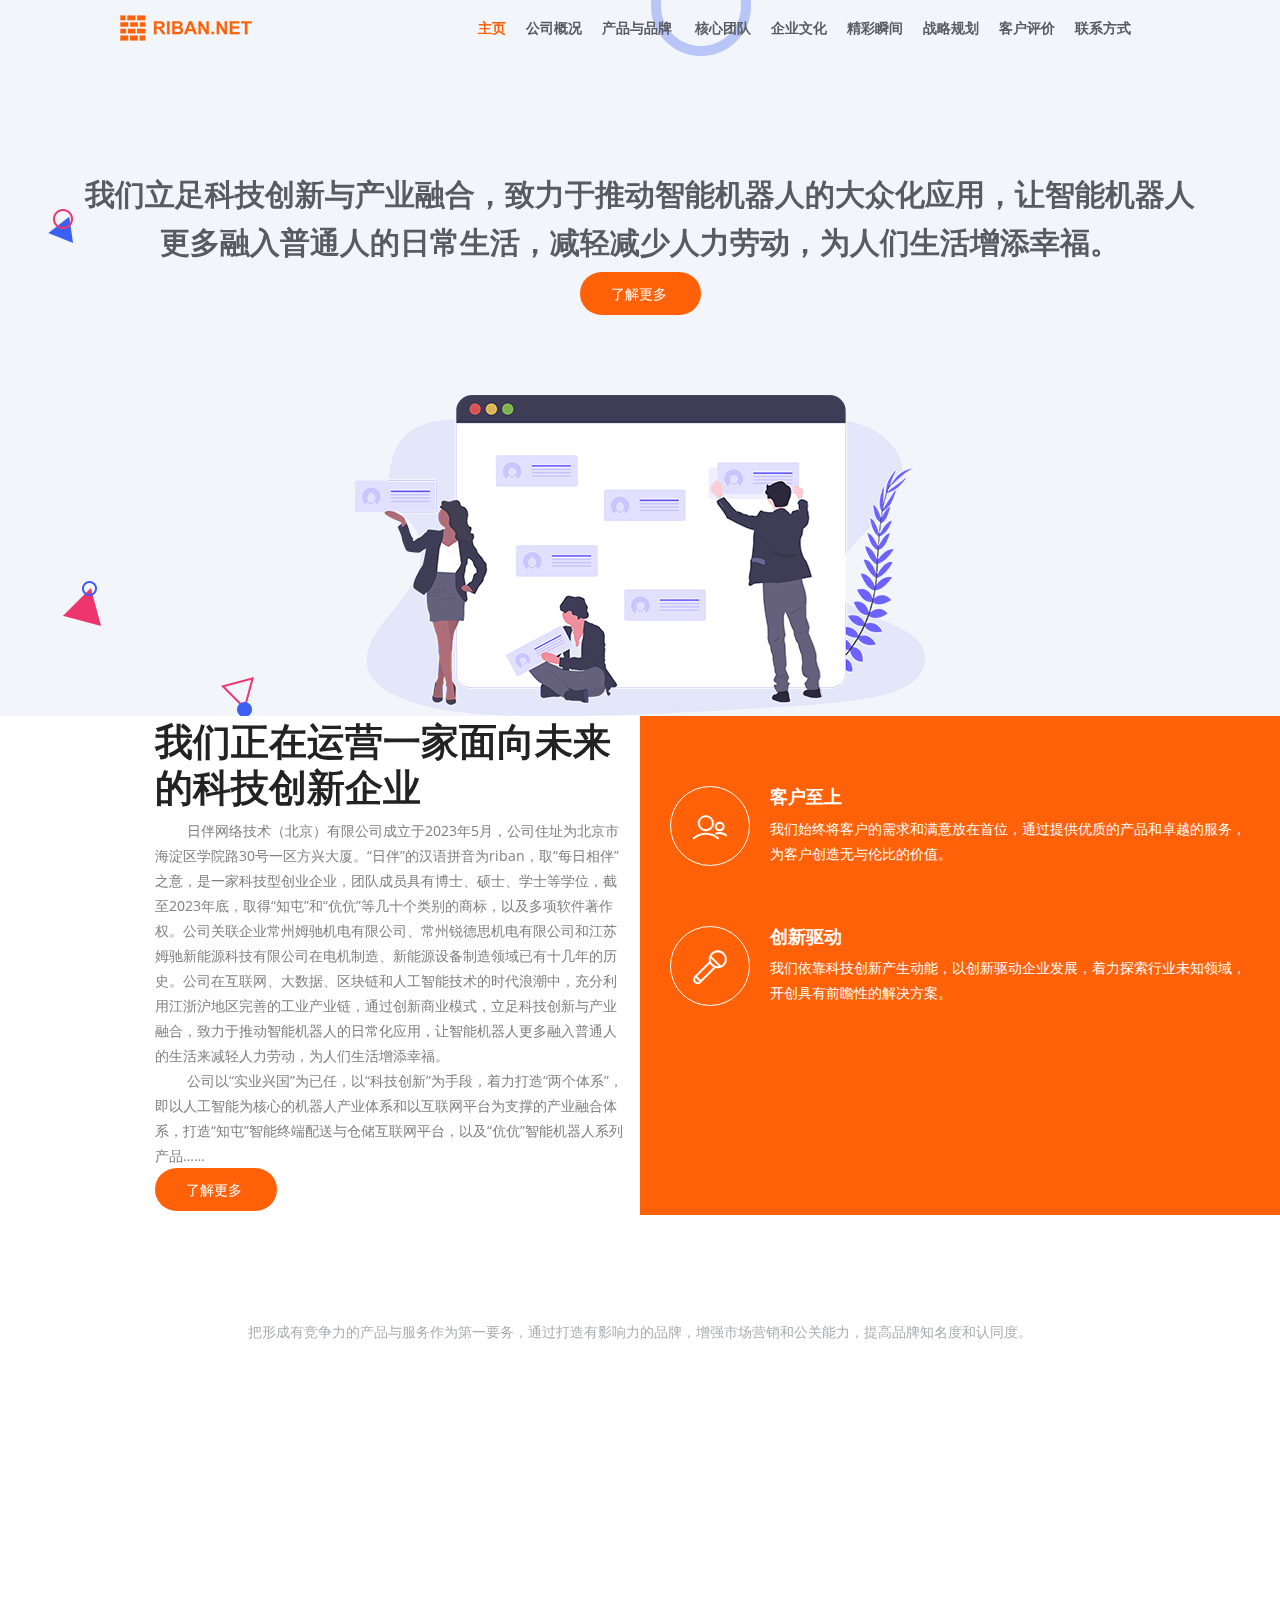
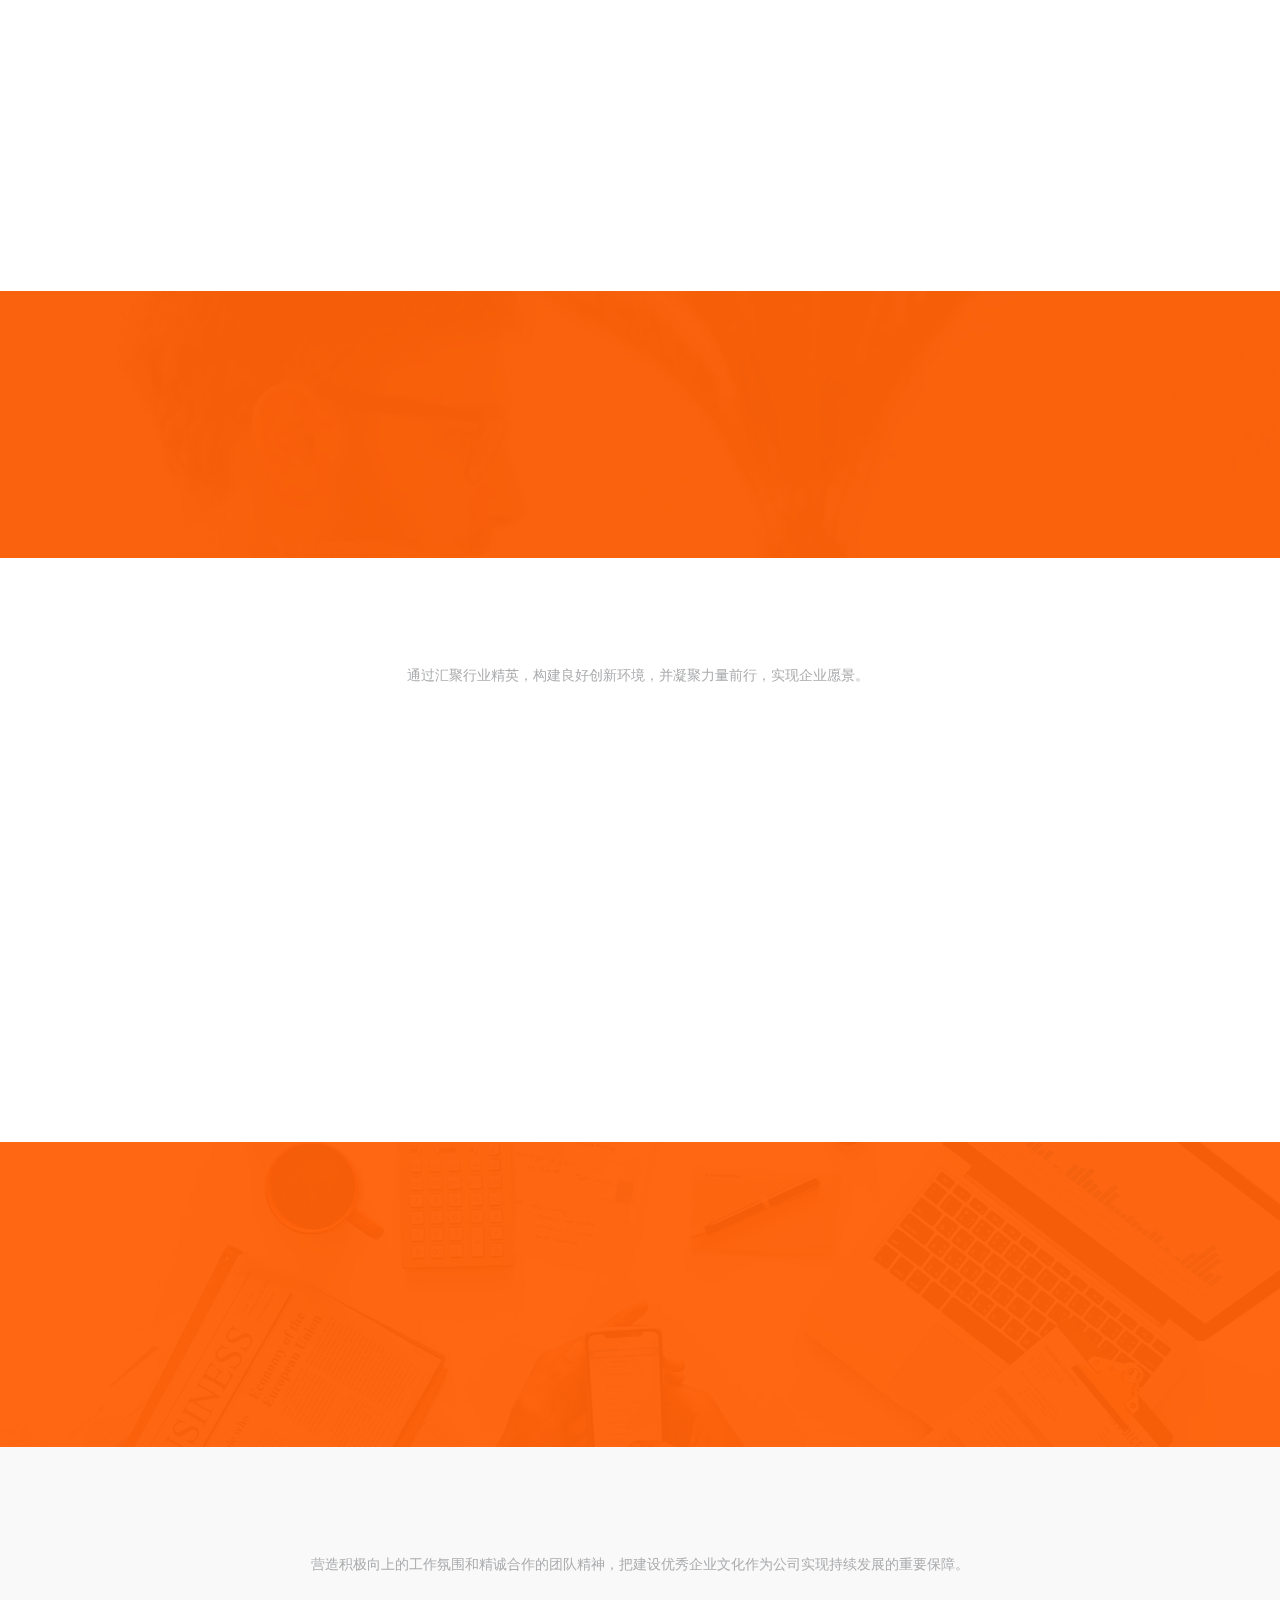
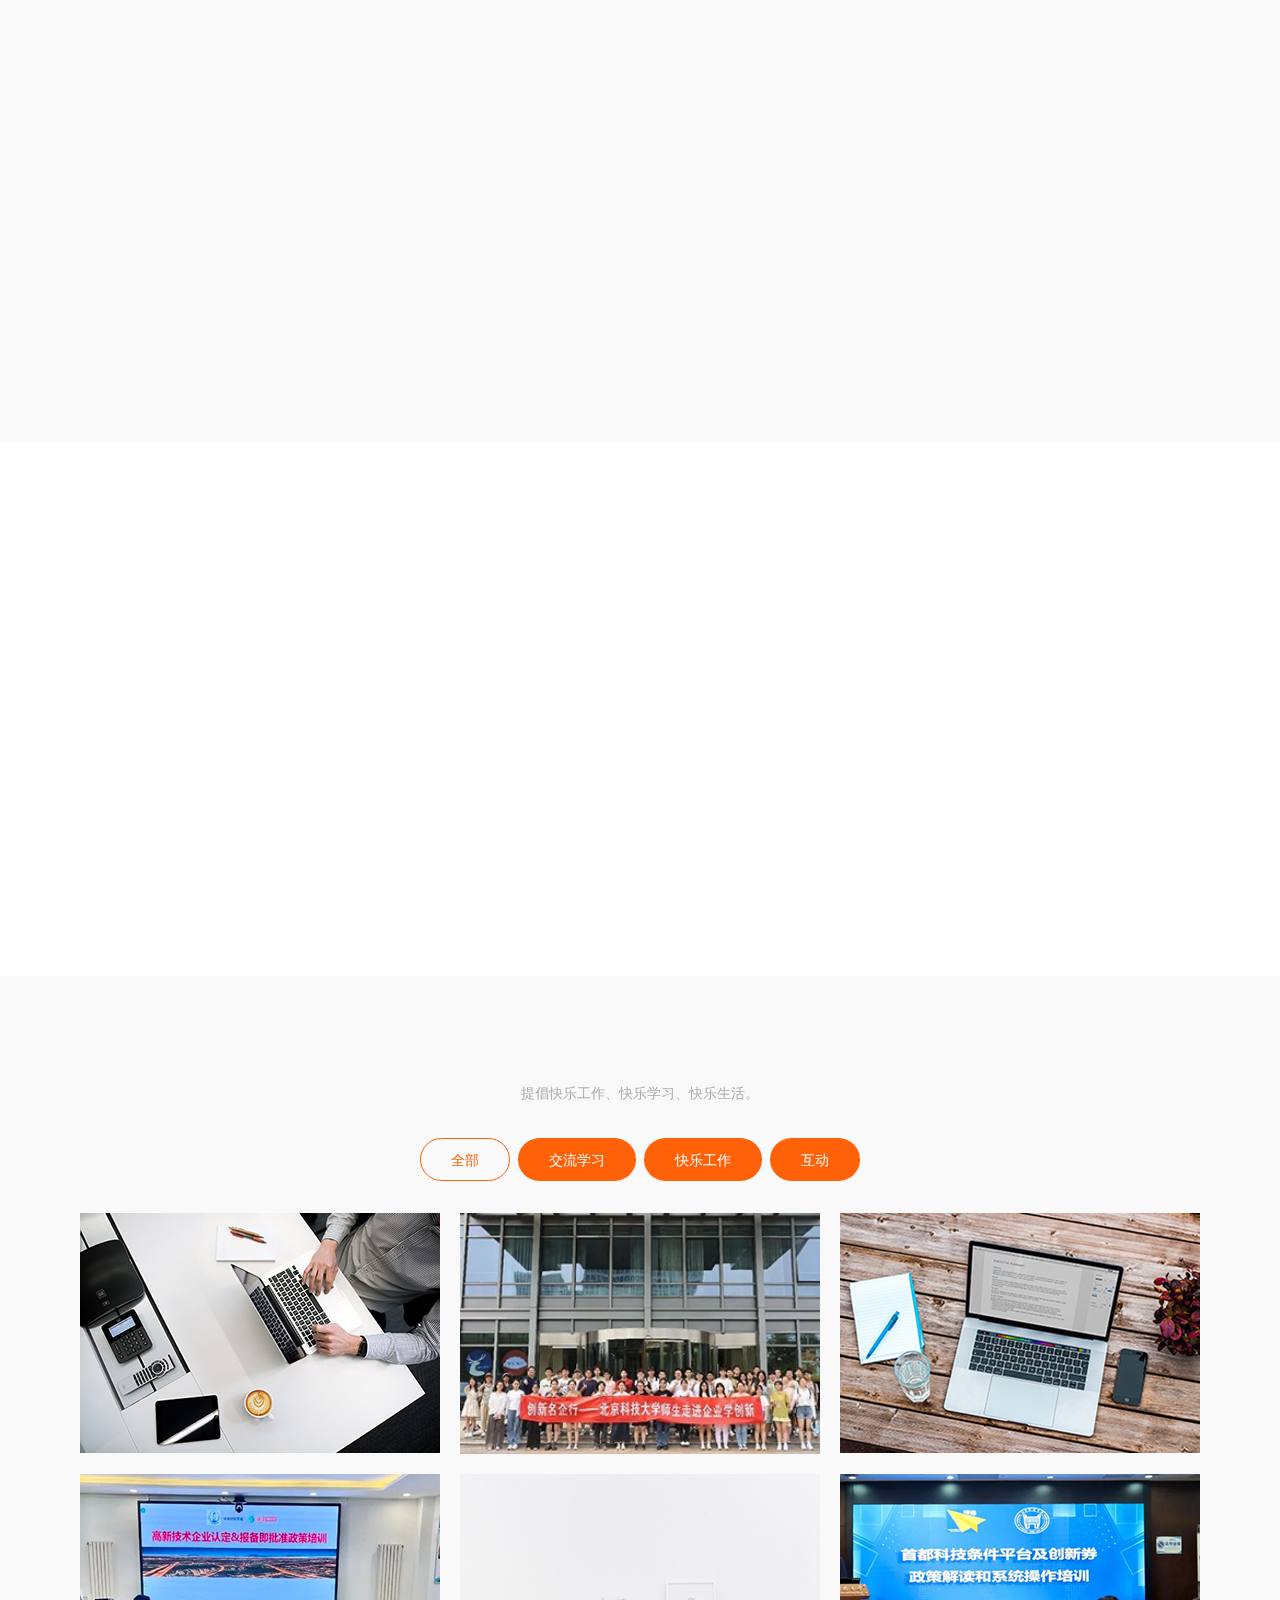
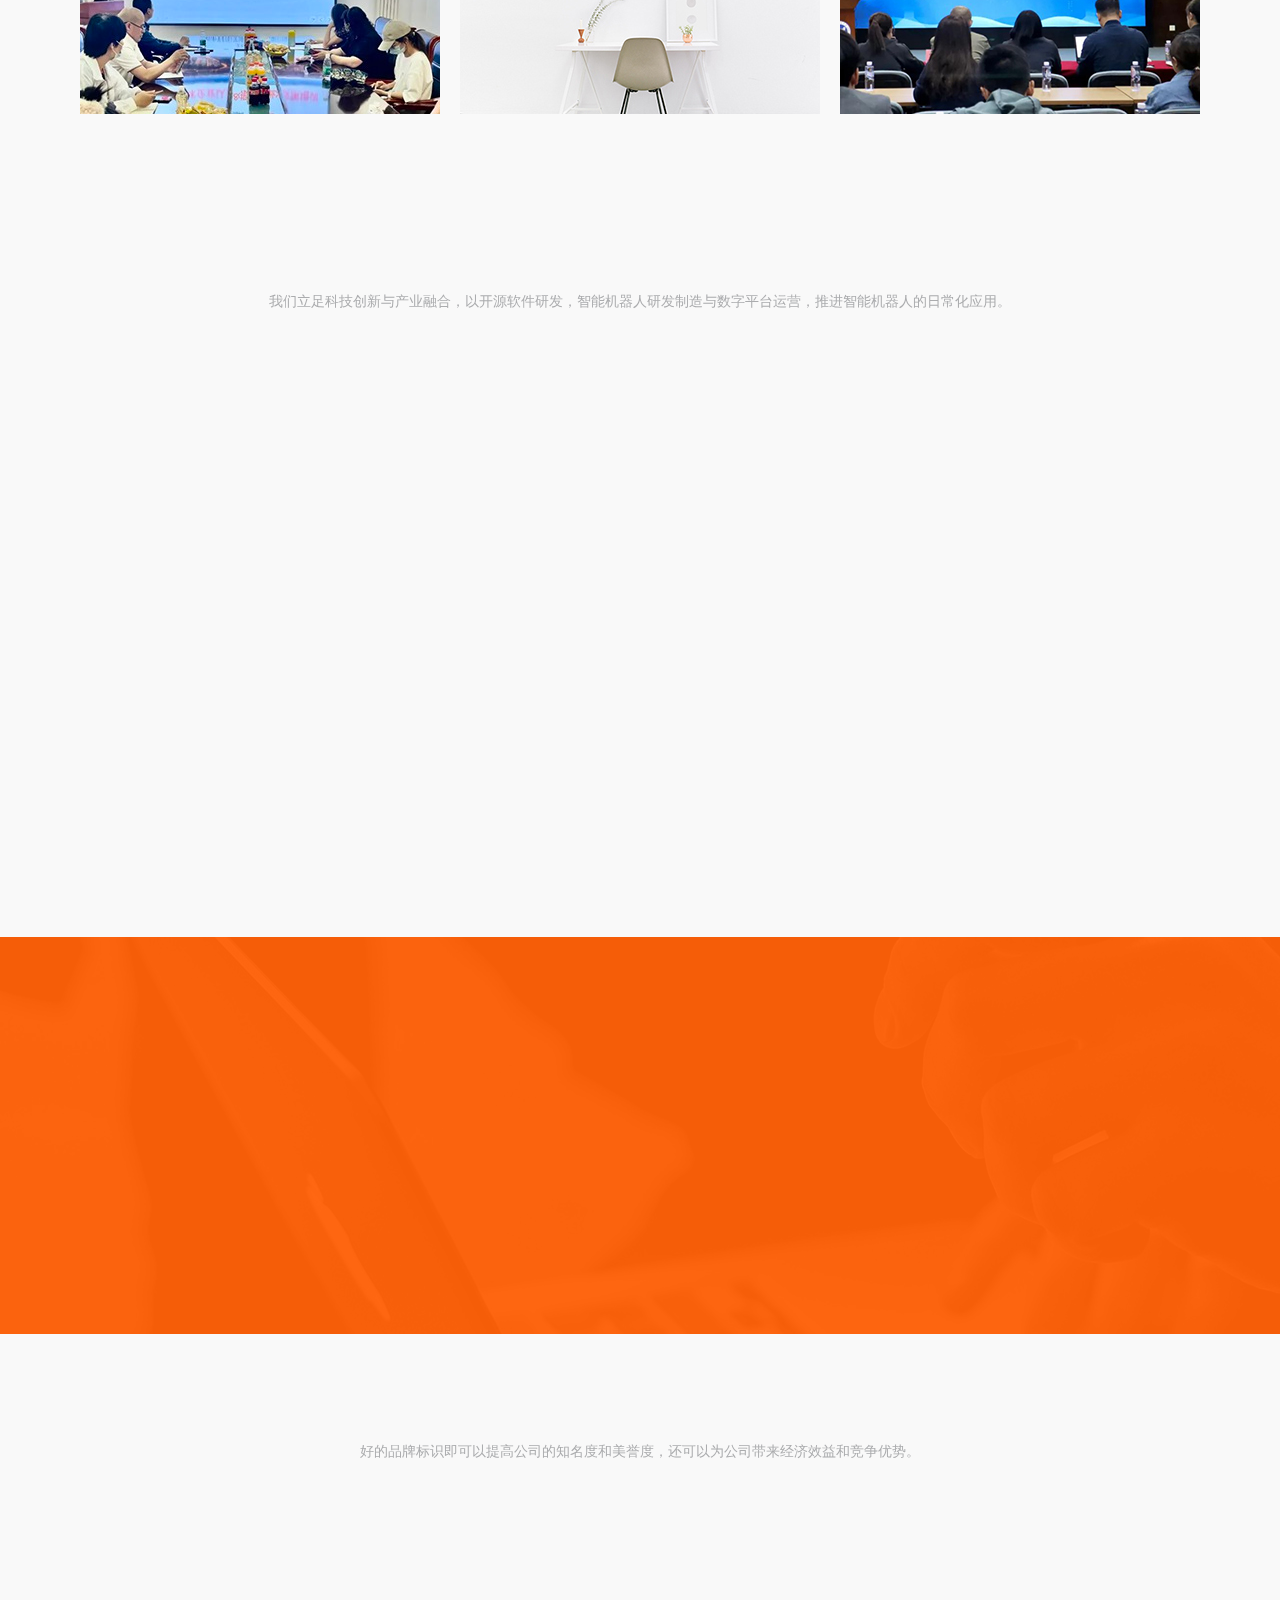
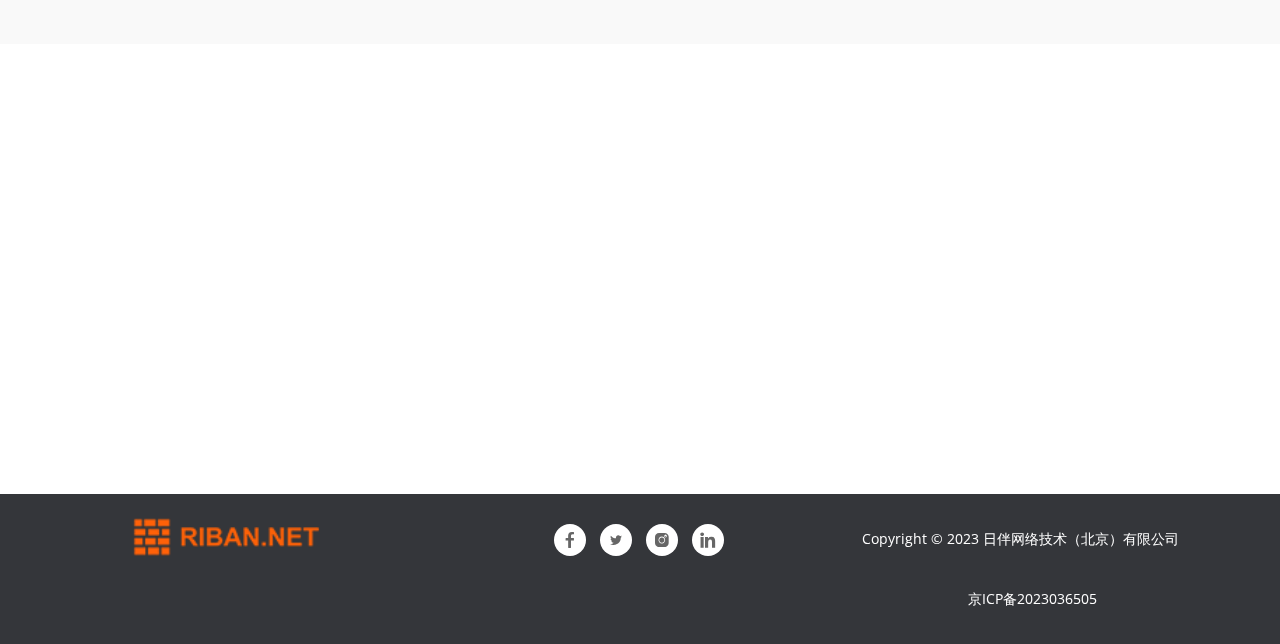
==== index.html @ 9842b161 "这是第一次提交" ====
<!DOCTYPE html>
<html lang="en">
  <head>
	<meta name="baidu-site-verification" content="codeva-5ddx8fl3V5" />
	<meta name="baidu-site-verification" content="codeva-OnmqkdeGgv" />

	  
    <!-- Required meta tags -->
    <meta charset="utf-8">
    <meta name="viewport" content="width=device-width, initial-scale=1, shrink-to-fit=no">

    <title>日伴网络技术（北京）有限公司</title>

    <!-- Bootstrap CSS -->
    <link rel="stylesheet" href="assets/css/bootstrap.min.css" >
    <!-- Icon -->
    <link rel="stylesheet" href="assets/fonts/line-icons.css">
    <!-- Slicknav -->
    <link rel="stylesheet" href="assets/css/slicknav.css">
    <!-- Owl carousel -->
    <link rel="stylesheet" href="assets/css/owl.carousel.min.css">
    <link rel="stylesheet" href="assets/css/owl.theme.css">
    
    <link rel="stylesheet" href="assets/css/magnific-popup.css">
    <link rel="stylesheet" href="assets/css/nivo-lightbox.css">
    <!-- Animate -->
    <link rel="stylesheet" href="assets/css/animate.css">
    <!-- Main Style -->
    <link rel="stylesheet" href="assets/css/main.css">
    <!-- Responsive Style -->
    <link rel="stylesheet" href="assets/css/responsive.css">

  </head>
  <body>

    <!-- Header Area wrapper Starts -->
    <header id="header-wrap">
      <!-- Navbar Start -->
      <nav class="navbar navbar-expand-md bg-inverse fixed-top scrolling-navbar">
        <div class="container">
          <!-- Brand and toggle get grouped for better mobile display -->
          <a href="index.html" class="navbar-brand"><img src="assets/img/logo.png" alt=""></a>       
          <button class="navbar-toggler" type="button" data-toggle="collapse" data-target="#navbarCollapse" aria-controls="navbarCollapse" aria-expanded="false" aria-label="Toggle navigation">
            <i class="lni-menu"></i>
          </button>
          <div class="collapse navbar-collapse" id="navbarCollapse">
            <ul class="navbar-nav mr-auto w-100 justify-content-end clearfix">
              <li class="nav-item active">
                <a class="nav-link" href="#hero-area">
                  主页
                </a>
              </li>
              <li class="nav-item">
                <a class="nav-link" href="#feature">
                  公司概况
                </a>
              </li>
				
				
              <li class="nav-item">
                <a class="nav-link" href="#blog">
                产品与品牌&nbsp; </a>
				</li>
				
				
              <li class="nav-item">
                <a class="nav-link" href="#team">
                  核心团队
                </a>
              </li>
              <li class="nav-item">
                <a class="nav-link" href="#pricing">
                  企业文化
                </a>
              </li>
              <li class="nav-item">
                <a class="nav-link" href="#portfolios">
                  精彩瞬间
                </a>
              </li>
              <li class="nav-item">
                <a class="nav-link" href="#services">
                  战略规划
                </a>
              </li>
              <li class="nav-item">
                <a class="nav-link" href="#testimonial">
                客户评价</a>
              </li>
              <li class="nav-item">
                <a class="nav-link" href="#contact">
                联系方式&nbsp; &nbsp; &nbsp; &nbsp; &nbsp; &nbsp; &nbsp; &nbsp; &nbsp;&nbsp; </a>
              </li>
            </ul>
          </div>
        </div>
      </nav>
      <!-- Navbar End -->

      <!-- Hero Area Start -->
      <div id="hero-area" class="hero-area-bg">
        <div class="container">
          <div class="row">
            <div class="col-md-12 col-sm-12">
              <div class="contents text-center">
                <h2 class="head-title wow fadeInUp">我们立足科技创新与产业融合，致力于推动智能机器人的大众化应用，让智能机器人更多融入普通人的日常生活，减轻减少人力劳动，为人们生活增添幸福。
            <div class="header-button wow fadeInUp" data-wow-delay="0.3s">
              <a href="#services" class="btn btn-common">了解更多&nbsp;</a>
              </div>
              </div>
              <div class="img-thumb text-center wow fadeInUp" data-wow-delay="0.6s">
                <img class="img-fluid" src="assets/img/hero-1.png" alt="">
              </div>
            </div>
          </div>
        </div>
      </div>
      <!-- Hero Area End -->
		
	
    </header>
    <!-- Header Area wrapper End -->

    <!-- Feature Section Start -->
    <div id="feature">
      <div class="container-fluid">
        <div class="row">
          <div class="col-lg-6 col-md-12 col-sm-12">
            <div class="text-wrapper">
              <div>
                <h2 class="title-hl wow fadeInLeft" data-wow-delay="0.3s">我们正在运营一家面向未来的科技创新企业</h2>
                <a style="color:gray" href="riban_net.html">&nbsp;&nbsp;&nbsp;&nbsp;&nbsp;&nbsp;&nbsp;&nbsp;日伴网络技术（北京）有限公司成立于2023年5月，公司住址为北京市海淀区学院路30号一区方兴大厦。“日伴”的汉语拼音为riban，取“每日相伴”之意，是一家科技型创业企业，团队成员具有博士、硕士、学士等学位，截至2023年底，取得“知屯”和“伉伉”等几十个类别的商标，以及多项软件著作权。公司关联企业常州姆驰机电有限公司、常州锐德思机电有限公司和江苏姆驰新能源科技有限公司在电机制造、新能源设备制造领域已有十几年的历史。公司在互联网、大数据、区块链和人工智能技术的时代浪潮中，充分利用江浙沪地区完善的工业产业链，通过创新商业模式，立足科技创新与产业融合，致力于推动智能机器人的日常化应用，让智能机器人更多融入普通人的生活来减轻人力劳动，为人们生活增添幸福。</br>&nbsp;&nbsp;&nbsp;&nbsp;&nbsp;&nbsp;&nbsp;&nbsp;公司以“实业兴国”为已任，以“科技创新”为手段，着力打造“两个体系”，即以人工智能为核心的机器人产业体系和以互联网平台为支撑的产业融合体系，打造“知屯”智能终端配送与仓储互联网平台，以及“伉伉”智能机器人系列产品……</a><br>
              <a href="./riban_net.html" class="btn btn-common">了解更多&nbsp;</a>
              </div>
            </div>
          </div>
          <div class="col-lg-6 col-md-12 col-sm-12 padding-none feature-bg">
            <div class="feature-thumb">
              <div class="feature-item wow fadeInDown" data-wow-duration="1000ms" data-wow-delay="300ms">
                <div class="icon">
                   <i class="lni-users"></i>
                </div>
                <div class="feature-content">
                  <h3>客户至上</h3>
                  <p>我们始终将客户的需求和满意放在首位，通过提供优质的产品和卓越的服务，为客户创造无与伦比的价值。 </p>
                </div>
              </div>
              <div class="feature-item wow fadeInDown" data-wow-duration="1000ms" data-wow-delay="500ms">
                <div class="icon">
                   <i class="lni-microphone"></i>  
                </div>
                <div class="feature-content">
                  <h3>创新驱动</h3>
                  <p>我们依靠科技创新产生动能，以创新驱动企业发展，着力探索行业未知领域，开创具有前瞻性的解决方案。 </p>
                </div>
              </div>
              <div class="feature-item wow fadeInDown" data-wow-duration="1000ms" data-wow-delay="700ms">
                <div class="icon">
                  <i class="lni-medall-alt"></i>
                </div>
                <div class="feature-content">
                  <h3>共享共赢</h3>
                  <p>我们坚持共享共赢的理念，与合作伙伴携手合作，实现共同的目标和利益最大化，共同成长和可持续发展。 </p>
                </div>
              </div>
            </div>
          </div>
        </div>
      </div>
    </div>
    <!-- Feature Section End -->

	    <!-- Blog Section -->
    <section id="blog" class="section-padding">
      <!-- Container Starts -->
      <div class="container">
        <div class="section-header text-center">
          <h2 class="section-title wow fadeInDown" data-wow-delay="0.3s">产品与品牌&nbsp;</h2>
          <p>把形成有竞争力的产品与服务作为第一要务，通过打造有影响力的品牌，增强市场营销和公关能力，提高品牌知名度和认同度。</p>
        </div>
        <div class="row">
		
		  <div class="col-lg-4 col-md-6 col-sm-12 col-xs-12 blog-item">
            <!-- Blog Item Starts -->
            <div class="blog-item-wrapper wow fadeInLeft" data-wow-delay="0.3s">
              <div class="blog-item-img">
                <a href="riban_net.html">
                  <img src="assets/img/blog/img1.png" alt="">
                </a>                
              </div>
              <div class="blog-item-text"> 
                <h3>
                <a href="riban_net.html">日伴网络&nbsp;RIBAN.NET</a>
                </h3>
                <a style="color:gray" href="riban_net.html">公司立足科技创新与产业融合，专注开源软件研发与互联网运营，致力以人工智能、大数据技术和区块链技术等推动互联网与相关行业领域智能化转型升级……</a><p></p>
                <a href="riban_net.html" class="btn btn-common btn-rm"><strong>了解更多</strong></a>
              </div>
            </div>
            <!-- Blog Item Wrapper Ends-->
          </div>

          <div class="col-lg-4 col-md-6 col-sm-12 col-xs-12 blog-item">
            <!-- Blog Item Starts -->
            <div class="blog-item-wrapper wow fadeInUp" data-wow-delay="0.6s">
              <div class="blog-item-img">
                <a href="zhitun.html">
                  <img src="assets/img/blog/img2.png" alt="">
                </a>                
              </div>
              <div class="blog-item-text"> 
                <h3>
                <a href="zhitun.html">知屯&nbsp;</a>
                </h3>
                <a style="color:gray" href="zhitun.html">知屯社会化商业服务平台是强大而全面的数字化解决方案，坚持走群众路线，运用全新商业模式，建设互联网中间连接业务，全方位切入社会化商业服务领域……</a><p></p>
                
<a href="zhitun.html" class="btn btn-common btn-rm"><strong>了解更多</strong></a>
              </div>
            </div>
            <!-- Blog Item Wrapper Ends-->
          </div>

          <div class="col-lg-4 col-md-6 col-sm-12 col-xs-12 blog-item">
            <!-- Blog Item Starts -->
            <div class="blog-item-wrapper wow fadeInRight" data-wow-delay="0.3s">
              <div class="blog-item-img">
                <a href="kkrobot.html">
                  <img src="assets/img/blog/img3.png" alt="">
                </a>                
              </div>
              <div class="blog-item-text"> 
                <h3>
                  <a href="kkrobot.html">&nbsp;伉伉</a>
                </h3>
                <a style="color:gray" href="kkrobot.html">伉伉是基于人工智能技术构建的数字人，伉伉数字人会基于互联网平台向外界提供各项服务，用户可以通过手机端或者电脑端与他/她进行即时通信，伉伉……</a><p></p>
                <a href="kkrobot.html" class="btn btn-common btn-rm"><strong>了解更多</strong></a>
              </div>
            </div>
            <!-- Blog Item Wrapper Ends-->
          </div>
		
			
			
			
        </div>
		  
      </div>
    </section>
    <!-- blog Section End -->

		

    <!-- Start Video promo Section -->
    <section class="video-promo section-padding">
      <div class="overlay"></div>
      <div class="container">
        <div class="row">
          <div class="col-md-12 col-sm-12">
            <div class="video-promo-content text-center wow fadeInUp" data-wow-delay="0.3s">
              <a href="./video.mp4" class="video-popup"><i class="lni-film-play"></i></a>
              <h2 class="mt-3 wow zoomIn" data-wow-duration="1000ms" data-wow-delay="100ms">点击观看视频：什么是人工智能 ？</h2>
            </div>
          </div>
        </div>
      </div>
    </section>
    <!-- End Video Promo Section -->

    <!-- Team Section Start -->
    <section id="team" class="section-padding text-center">
      <div class="container">
        <div class="section-header text-center">
          <h2 class="section-title wow fadeInDown" data-wow-delay="0.3s">核心团队&nbsp;</h2>
          <p>通过汇聚行业精英，构建良好创新环境，并凝聚力量前行，实现企业愿景。&nbsp;</p>
        </div>
        <div class="row">
          <div class="col-sm-6 col-md-6 col-lg-3">
            <!-- Team Item Starts -->
            <div class="team-item text-center wow fadeInRight" data-wow-delay="0.3s">
              <div class="team-img">
                <img class="img-fluid" src="assets/img/team/team-01.png" alt="">
                <div class="team-overlay">
                  <div class="overlay-social-icon text-center">
                    <ul class="social-icons">
                      <li><a href="#"><i class="lni-facebook-filled" aria-hidden="true"></i></a></li>
                      <li><a href="#"><i class="lni-twitter-filled" aria-hidden="true"></i></a></li>
                      <li><a href="#"><i class="lni-instagram-filled" aria-hidden="true"></i></a></li>
                    </ul>
                  </div>
                </div>
              </div>
              <div class="info-text">
                <h3><a href="#">吴志刚&nbsp; &nbsp;</a></h3>
                <p>执行董事&nbsp; CEO</p>
              </div>
            </div>
            <!-- Team Item Ends -->
          </div>
          <div class="col-sm-6 col-md-6 col-lg-3">
            <!-- Team Item Starts -->
            <div class="team-item text-center wow fadeInRight" data-wow-delay="0.6s">
              <div class="team-img">
                <img class="img-fluid" src="assets/img/team/team-02.png" alt="">
                <div class="team-overlay">
                  <div class="overlay-social-icon text-center">
                    <ul class="social-icons">
                      <li><a href="#"><i class="lni-facebook-filled" aria-hidden="true"></i></a></li>
                      <li><a href="#"><i class="lni-twitter-filled" aria-hidden="true"></i></a></li>
                      <li><a href="#"><i class="lni-instagram-filled" aria-hidden="true"></i></a></li>
                    </ul>
                  </div>
                </div>
              </div>
              <div class="info-text">
                <h3><a href="#">冯晓丽</a></h3>
                <p>监事&nbsp;</p>
              </div>
            </div>
            <!-- Team Item Ends -->
          </div>

          <div class="col-sm-6 col-md-6 col-lg-3">
            <!-- Team Item Starts -->
            <div class="team-item text-center wow fadeInRight" data-wow-delay="0.9s">
              <div class="team-img">
                <img class="img-fluid" src="assets/img/team/team-03.png" alt="">
                <div class="team-overlay">
                  <div class="overlay-social-icon text-center">
                    <ul class="social-icons">
                      <li><a href="#"><i class="lni-facebook-filled" aria-hidden="true"></i></a></li>
                      <li><a href="#"><i class="lni-twitter-filled" aria-hidden="true"></i></a></li>
                      <li><a href="#"><i class="lni-instagram-filled" aria-hidden="true"></i></a></li>
                    </ul>
                  </div>
                </div>
              </div>
              <div class="info-text">
                <h3><a href="#">高煌婷</a></h3>
                <p>董事</p>
              </div>
            </div>
            <!-- Team Item Ends -->
          </div>

          <div class="col-sm-6 col-md-6 col-lg-3">
            <!-- Team Item Starts -->
            <div class="team-item text-center wow fadeInRight" data-wow-delay="1.2s">
              <div class="team-img">
                <img class="img-fluid" src="assets/img/team/team-04.png" alt="">
                <div class="team-overlay">
                  <div class="overlay-social-icon text-center">
                    <ul class="social-icons">
                      <li><a href="#"><i class="lni-facebook-filled" aria-hidden="true"></i></a></li>
                      <li><a href="#"><i class="lni-twitter-filled" aria-hidden="true"></i></a></li>
                      <li><a href="#"><i class="lni-instagram-filled" aria-hidden="true"></i></a></li>
                    </ul>
                  </div>
                </div>
              </div>
              <div class="info-text">
                <h3><a href="#">刘跃鑫&nbsp;</a></h3>
                <p>工程师&nbsp;</p>
              </div>
            </div>
            <!-- Team Item Ends -->
          </div>
          
        </div>
      </div>
    </section>
    <!-- Team Section End -->

    <!-- Counter Section Start -->
    <section id="counter" class="section-padding">
      <div class="overlay"></div>
      <div class="container">
        <div class="row justify-content-between">
          <div class="col-lg-12 col-md-12 col-xs-12">
            <div class="row">
              <!-- Start counter -->
              <div class="col-lg-3 col-md-6 col-xs-12">
                <div class="counter-box wow fadeInUp" data-wow-delay="0.2s">
                  <div class="icon-o"><i class="lni-users"></i></div>
                  <div class="fact-count">
                    <h3><span class="counter">23576</span></h3>
                    <p>&nbsp; &nbsp;</p>
                  </div>
                </div>
              </div>
              <!-- End counter -->
              <!-- Start counter -->
              <div class="col-lg-3 col-md-6 col-xs-12">
                <div class="counter-box wow fadeInUp" data-wow-delay="0.4s">
                  <div class="icon-o"><i class="lni-emoji-smile"></i></div>
                  <div class="fact-count">
                    <h3><span class="counter">2128</span></h3>
                    <p>&nbsp; &nbsp;</p>
                  </div>
                </div>
              </div>
              <!-- End counter -->
              <!-- Start counter -->
              <div class="col-lg-3 col-md-6 col-xs-12">
                <div class="counter-box wow fadeInUp" data-wow-delay="0.6s">
                  <div class="icon-o"><i class="lni-download"></i></div>
                  <div class="fact-count">
                    <h3><span class="counter">54598</span></h3>
                    <p>&nbsp; &nbsp;</p>
                  </div>
                </div>
              </div>
              <!-- End counter -->
              <!-- Start counter -->
              <div class="col-lg-3 col-md-6 col-xs-12">
                <div class="counter-box wow fadeInUp" data-wow-delay="0.8s">
                  <div class="icon-o"><i class="lni-thumbs-up"></i></div>
                  <div class="fact-count">
                    <h3><span class="counter">32011</span></h3>
                    <p>&nbsp; &nbsp;</p>
                  </div>
                </div>
              </div>
              <!-- End counter -->
            </div>
          </div>
        </div>
      </div>
    </section>
    <!-- Counter Section End -->

    <!-- Pricing section Start --> 
    <section id="pricing" class="section-padding bg-gray">
      <div class="container">
        <div class="section-header text-center">
          <h2 class="section-title wow fadeInDown" data-wow-delay="0.3s">企业文化</h2>
          <p>营造积极向上的工作氛围和精诚合作的团队精神，把建设优秀企业文化作为公司实现持续发展的重要保障。</p>
        </div>
        <div class="row">
          <div class="col-lg-4 col-md-6 col-xs-12">
            <div class="table wow fadeInLeft" data-wow-delay="1.2s">
              <div class="title">
                <h3>以人为本</h3>
              </div>
              <div class="pricing-header">
                <p class="price-value">打造优秀人才团队</p>
              </div>
              <ul class="description">
                <li>我们坚持以人为本，注重人才培养和发展，既重视内部成员的成长与发展，又重视外部人才的引进，打造具有创新精神和合作精神的优秀团队。&nbsp;&nbsp;&nbsp;&nbsp;&nbsp;&nbsp;&nbsp;</li>
<!--
                <li>24/7 Tech Suport</li>
                <li>Operational Excellence</li>
                <li>Business Idea Ready</li>
                <li>2 Database</li>
                <li>Customer Support</li>
-->
              </ul>
          
            </div> 
          </div>
          <div class="col-lg-4 col-md-6 col-xs-12 active">
            <div class="table wow fadeInUp" id="active-tb" data-wow-delay="1.2s">
              <div class="title">
                <h3>企业效益</h3>
              </div>
              <div class="pricing-header">
                  <p class="price-value">持续提升企业效益</p>
               </div>
              <ul class="description">
                <li>我们致力于提高企业效益和核心竞争力，不断推出具有市场竞争力的产品和服务，不断增强企业软实力和硬实力，实现企业效益提升。</li>
<!--
                <li>24/7 Tech Suport</li>
                <li>Operational Excellence</li>
                <li>Business Idea Ready</li>
                <li>2 Database</li>
                <li>Customer Support</li>
-->
              </ul>
            
           </div> 
          </div>
		  <div class="col-lg-4 col-md-6 col-xs-12">
            <div class="table wow fadeInLeft" data-wow-delay="1.2s">
              <div class="title">
                <h3>社会责任</h3>
              </div>
              <div class="pricing-header">
                <p class="price-value">有社会责任感的企业</p>
              </div>
              <ul class="description">
                <li>作为一家有社会责任感的企业，我们即关注科技进步给社会带来的变革，也关注环境保护、公益事业，致力于为社会发展和进步做出积极的贡献。&nbsp;&nbsp;&nbsp;&nbsp;&nbsp;&nbsp;&nbsp;&nbsp;&nbsp;&nbsp;&nbsp;&nbsp;&nbsp;&nbsp;</li>
<!--
                <li>24/7 Tech Suport</li>
                <li>Operational Excellence</li>
                <li>Business Idea Ready</li>
                <li>2 Database</li>
                <li>Customer Support</li>
-->
              </ul>
          
            </div> 
          </div>
        </div>
      </div>
    </section>
    <!-- Pricing Table Section End -->

    <div class="skill-area section-padding">
      <div class="container">
        <div class="row">
          <div class="col-lg-6 col-md-12 col-xs-12 wow fadeInLeft" data-wow-delay="0.3s">
            <img class="img-fluid" src="assets/img/about/img-1.jpg" alt="" >
          </div>
          <div class="col-lg-6 col-md-12 col-xs-12 info wow fadeInRight" data-wow-delay="0.3s">
            <div class="site-heading">
              <h2 class="section-title"><span>以人工智能为核心的数字技术推动机器人更多融入普通人的生活。</span></h2>
              <p>
				  我们立足科技创新与产业融合，专注开源软件研发与互联网运营，致力以人工智能、大数据和区块链技术推动互联网与相关行业领域智能化转型升级，在互联网与相关行业领域智能化转型升级的实践中去寻求最佳实践，以培育新业态新模式，促进科技创新发展和社会进步。
              </p>
            </div>
            <div class="skills-section">
              <!-- Progress Bar Start -->
              <div class="progress-box">
                <h5>战略规划&nbsp;&nbsp;&nbsp;&nbsp;&nbsp;&nbsp;&nbsp;&nbsp;<span class="pull-right">88%</span></h5>
                <div class="progress" style="opacity: 1; left: 0px;">
                  <div class="progress-bar" role="progressbar" data-width="87" style="width: 87%;"></div>
                </div>
              </div>
              <div class="progress-box">
                <h5>业务增长&nbsp;&nbsp;&nbsp;&nbsp;&nbsp;&nbsp;&nbsp;&nbsp;<span class="pull-right">95%</span></h5>
                <div class="progress" style="opacity: 1; left: 0px;">
                  <div class="progress-bar" role="progressbar" data-width="96" style="width: 96%;"></div>
                </div>
              </div>
              <div class="progress-box">
                <h5>目标实现&nbsp;&nbsp;&nbsp;&nbsp;&nbsp;&nbsp;&nbsp;&nbsp;<span class="pull-right">90%</span></h5>
                <div class="progress" style="opacity: 1; left: 0px;">
                  <div class="progress-bar" role="progressbar" data-width="90" style="width: 90%;"></div>
                </div>
              </div>
              <!-- End Progressbar -->
            </div>
          </div>
        </div>
      </div>
    </div>
    
    <!-- Portfolio Section -->
    <section id="portfolios" class="section-padding">
      <!-- Container Starts -->
      <div class="container">
        <div class="section-header text-center">
          <h2 class="section-title wow fadeInDown" data-wow-delay="0.3s">精彩瞬间&nbsp;</h2>
          <p>提倡快乐工作、快乐学习、快乐生活。</p>
        </div>
        <div class="row">          
          <div class="col-md-12">
            <!-- Portfolio Controller/Buttons -->
            <div class="controls text-center">
              <a class="filter active btn btn-common btn-effect" data-filter="all">
                全部 
              </a>
              <a class="filter btn btn-common btn-effect" data-filter=".design">
                交流学习 
              </a>
              <a class="filter btn btn-common btn-effect" data-filter=".development">
                快乐工作
              </a>
              <a class="filter btn btn-common btn-effect" data-filter=".print">
                互动
              </a>
            </div>
            <!-- Portfolio Controller/Buttons Ends-->
          </div>
        </div>

        <!-- Portfolio Recent Projects -->
        <div id="portfolio" class="row">
          <div class="col-lg-4 col-md-6 col-xs-12 mix development print">
            <div class="portfolio-item">
              <div class="shot-item">
                <img src="assets/img/portfolio/img-1.jpg" alt="" />  
                <div class="single-content">
                  <div class="fancy-table">
                    <div class="table-cell">
                      <div class="zoom-icon">
                        <a class="lightbox" href="assets/img/portfolio/img-1.jpg"><i class="lni-eye item-icon"></i></a>
                      </div>
                      <a href="#">创造性</a>
                    </div>
                  </div>
                </div>
              </div>               
            </div>
          </div>
          <div class="col-lg-4 col-md-6 col-xs-12 mix design print">
            <div class="portfolio-item">
              <div class="shot-item">
                <img src="assets/img/portfolio/img-2.jpg" alt="" /> 
                <div class="single-content">
                  <div class="fancy-table">
                    <div class="table-cell">
                      <div class="zoom-icon">
                        <a class="lightbox" href="assets/img/portfolio/img-2.jpg"><i class="lni-eye item-icon"></i></a>
                      </div>
                      <a href="#">交流学习</a>
                    </div>
                  </div>
                </div>
              </div>               
            </div>
          </div>
          <div class="col-lg-4 col-md-6 col-xs-12 mix development">
            <div class="portfolio-item">
              <div class="shot-item">
                <img src="assets/img/portfolio/img-3.jpg" alt="" />  
                <div class="single-content">
                  <div class="fancy-table">
                    <div class="table-cell">
                      <div class="zoom-icon">
                        <a class="lightbox" href="assets/img/portfolio/img-3.jpg"><i class="lni-eye item-icon"></i></a>
                      </div>
                      <a href="#">快乐工作</a>
                    </div>
                  </div>
                </div>
              </div>               
            </div>
          </div>
          <div class="col-lg-4 col-md-6 col-xs-12 mix development design">
            <div class="portfolio-item">
              <div class="shot-item">
                <img src="assets/img/portfolio/img-4.jpg" alt="" /> 
                <div class="single-content">
                  <div class="fancy-table">
                    <div class="table-cell">
                      <div class="zoom-icon">
                        <a class="lightbox" href="assets/img/portfolio/img-4.jpg"><i class="lni-eye item-icon"></i></a>
                      </div>
                      <a href="#">政策学习</a>
                    </div>
                  </div>
                </div>
              </div>               
            </div>
          </div>
          <div class="col-lg-4 col-md-6 col-xs-12 mix development">
            <div class="portfolio-item">
              <div class="shot-item">
                <img src="assets/img/portfolio/img-5.jpg" alt="" />  
                <div class="single-content">
                  <div class="fancy-table">
                    <div class="table-cell">
                      <div class="zoom-icon">
                        <a class="lightbox" href="assets/img/portfolio/img-5.jpg"><i class="lni-eye item-icon"></i></a>
                      </div>
                      <a href="#">客户支持</a>
                    </div>
                  </div>
                </div>
              </div>               
            </div>
          </div>
          <div class="col-lg-4 col-md-6 col-xs-12 mix print design">
            <div class="portfolio-item">
              <div class="shot-item">
                <img src="assets/img/portfolio/img-6.jpg" alt="" />  
                <div class="single-content">
                  <div class="fancy-table">
                    <div class="table-cell">
                      <div class="zoom-icon">
                        <a class="lightbox" href="assets/img/portfolio/img-6.jpg"><i class="lni-eye item-icon"></i></a>
                      </div>
                      <a href="#">政策学习</a>
                    </div>
                  </div>
                </div>
              </div>               
            </div>
          </div>
        </div>
      </div>
      <!-- Container Ends -->
    </section>
    <!-- Portfolio Section Ends --> 
  
	    <!-- Services Section Start -->
    <section id="services" class="section-padding bg-gray">
      <div class="container">
        <div class="section-header text-center">
          <h2 class="section-title wow fadeInDown" data-wow-delay="0.3s">战略规划&nbsp;</h2>
          <p>我们立足科技创新与产业融合，以开源软件研发，智能机器人研发制造与数字平台运营，推进智能机器人的日常化应用。</p>
        </div>
        <div class="row">
          <!-- Services item -->
          <div class="col-md-6 col-lg-4 col-xs-12">
            <div class="services-item wow fadeInRight" data-wow-delay="0.3s">
              <div class="icon">
                <i class="lni-pencil"></i>
              </div>
              <div class="services-content">
                <h3><a href="#">智能机器人产业</a></h3>
                <p>机器人控制数字平台与APP、智能机器人研发与生产、硬件控制板研发与生产、电机研发与生产等。&nbsp; &nbsp; &nbsp; &nbsp; </p>
              </div>
            </div>
          </div>
          <!-- Services item -->
          <div class="col-md-6 col-lg-4 col-xs-12">
            <div class="services-item wow fadeInRight" data-wow-delay="0.6s">
              <div class="icon">
                <i class="lni-briefcase"></i>
              </div>
              <div class="services-content">
                <h3><a href="#">开源软件</a></h3>
                <p>控制板硬件电路设计、控制系统软件、互联网平台软件、物联网平台软件、并完善开源软件生态。&nbsp; &nbsp; &nbsp; &nbsp; </p>
               
              </div>
            </div>
          </div>
          <!-- Services item -->
          <div class="col-md-6 col-lg-4 col-xs-12">
            <div class="services-item wow fadeInRight" data-wow-delay="0.9s">
              <div class="icon">
                <i class="lni-cog"></i>
              </div>
              <div class="services-content">
                <h3><a href="#">VR/AR产业</a></h3>
                <p>3D游戏、机械人操控培训系统等。&nbsp; &nbsp; &nbsp; &nbsp; &nbsp; &nbsp; &nbsp; &nbsp; &nbsp; &nbsp; &nbsp; &nbsp; &nbsp; &nbsp; &nbsp; &nbsp; &nbsp; &nbsp; &nbsp; &nbsp; &nbsp; &nbsp; &nbsp; &nbsp; &nbsp; &nbsp; &nbsp; &nbsp; &nbsp; &nbsp; &nbsp; &nbsp; &nbsp; &nbsp; &nbsp; &nbsp; &nbsp; &nbsp; &nbsp; &nbsp; &nbsp; &nbsp; &nbsp; &nbsp; &nbsp; &nbsp; &nbsp; &nbsp; &nbsp; &nbsp; &nbsp; &nbsp; &nbsp; &nbsp; &nbsp; &nbsp; &nbsp; &nbsp; </p>
              </div>
            </div>
          </div>
          <!-- Services item -->
          <div class="col-md-6 col-lg-4 col-xs-12">
            <div class="services-item wow fadeInRight" data-wow-delay="1.2s">
              <div class="icon">
                <i class="lni-mobile"></i>
              </div>
              <div class="services-content">
                <h3><a href="#">&nbsp;终端配送与仓储系统</a></h3>
                <p>终端配送数字平台与APP、终端配送机器人、终端仓储设备、终端配送捕获定位系统等。&nbsp; &nbsp; &nbsp; &nbsp; &nbsp; &nbsp; &nbsp; &nbsp; &nbsp; &nbsp; &nbsp; &nbsp; &nbsp; &nbsp; &nbsp; &nbsp; &nbsp; &nbsp; &nbsp; &nbsp; &nbsp; &nbsp; &nbsp; &nbsp; &nbsp; &nbsp; &nbsp; &nbsp; &nbsp; &nbsp; &nbsp; &nbsp; &nbsp; &nbsp; &nbsp;</p>
               
              </div>
            </div>
          </div>
          <!-- Services item -->
          <div class="col-md-6 col-lg-4 col-xs-12">
            <div class="services-item wow fadeInRight" data-wow-delay="1.5s">
              <div class="icon">
                <i class="lni-layers"></i>
              </div>
              <div class="services-content">
                <h3><a href="#">&nbsp;电商/跨境电商</a></h3>
                <p>&nbsp;电商/跨境电商成套解决方案等。&nbsp; &nbsp; &nbsp; &nbsp; &nbsp; &nbsp; &nbsp; &nbsp; &nbsp; &nbsp; &nbsp; &nbsp; &nbsp; &nbsp; &nbsp; &nbsp; &nbsp; &nbsp; &nbsp; &nbsp; &nbsp; &nbsp; &nbsp; &nbsp; &nbsp; &nbsp; &nbsp; &nbsp; &nbsp; &nbsp; &nbsp; &nbsp; &nbsp; &nbsp; &nbsp; &nbsp; &nbsp; &nbsp; &nbsp; &nbsp; &nbsp; &nbsp; &nbsp; &nbsp; &nbsp; &nbsp; &nbsp; &nbsp; &nbsp; &nbsp; &nbsp; &nbsp; &nbsp; &nbsp; &nbsp; &nbsp;&nbsp;</p>
              </div>
            </div>
          </div>
          <!-- Services item -->
          <div class="col-md-6 col-lg-4 col-xs-12">
            <div class="services-item wow fadeInRight" data-wow-delay="1.8s">
              <div class="icon">
                <i class="lni-rocket"></i>
              </div>
              <div class="services-content">
                <h3><a href="#">&nbsp; 产业融合</a></h3>
                <p>数字平台运营、职业技术教育项目、产业研发基地、科创企业孵化基地、云基础设施等。&nbsp; &nbsp; &nbsp; &nbsp; &nbsp; &nbsp; &nbsp; &nbsp; &nbsp; &nbsp; &nbsp; &nbsp; &nbsp; &nbsp; &nbsp; &nbsp; &nbsp;&nbsp;</p>
              </div>
            </div>
          </div>
        </div>
      </div>
    </section>
    <!-- Services Section End -->	
		
		
		
		
    <!-- Testimonial Section Start -->
    <section id="testimonial" class="testimonial section-padding">
      <div class="overlay"></div>
      <div class="container">
        <div class="row justify-content-center">
          <div class="col-lg-7 col-md-12 col-sm-12 col-xs-12">
            <div id="testimonials" class="owl-carousel wow fadeInUp" data-wow-delay="1.2s">
              <div class="item">
                <div class="testimonial-item">
                  <div class="img-thumb">
                    <img src="assets/img/testimonial/img1.jpg" alt="">
                  </div>
                  <div class="info">
                    <h2><a href="#">张昭&nbsp;</a></h2>
                    <h3><a href="#">北京新航学成教育科技有限公司 CEO&nbsp;</a></h3>
                  </div>
                  <div class="content">
                    <p class="description">“创新性强，让人信任放心，开发团队专业度高，对用户反馈及时响应，让人倍感温暖。” </p>
                  </div>
                </div>
              </div>
              <div class="item">
                <div class="testimonial-item">
                  <div class="img-thumb">
                    <img src="assets/img/testimonial/img2.jpg" alt="">
                  </div>
                  <div class="info">
                    <h2><a href="#">吴志坚</a></h2>
                    <h3><a href="#">江苏姆驰新能源科技有限公司 CEO</a></h3>
                  </div>
                  <div class="content">
                    <p class="description">“坚持客户至上的理念，提供全过程的企业数字平台和ERP部署实施服务，为我们传统制造业企业数字化转型升级赋能”。</p>
                  </div>
                </div>
              </div>

            </div>
          </div>
        </div>
      </div>
    </section>
    <!-- Testimonial Section End -->  

	
	    <!-- Clients Section Start -->
    <div id="clients" class="section-padding bg-gray">
      <div class="container">
        <div class="section-header text-center">
          <h2 class="section-title wow fadeInDown" data-wow-delay="0.3s">品牌标识&nbsp;</h2>
          <p>好的品牌标识即可以提高公司的知名度和美誉度，还可以为公司带来经济效益和竞争优势。</p>
        </div>
        <div class="row text-align-">
          <div class="col-lg-3 col-md-3 col-xs-12 wow fadeInUp" data-wow-delay="0.3s">
            <div class="client-item-wrapper">
              <img class="img-fluid" src="assets/img/clients/img1.png" alt="">
            </div>
          </div>
          <div class="col-lg-3 col-md-3 col-xs-12 wow fadeInUp" data-wow-delay="0.6s">
            <div class="client-item-wrapper">
              <img class="img-fluid" src="assets/img/clients/img2.png" alt="">
            </div>
          </div>
          <div class="col-lg-3 col-md-3 col-xs-12 wow fadeInUp" data-wow-delay="0.9s">
            <div class="client-item-wrapper">
              <img class="img-fluid" src="assets/img/clients/img3.png" alt="">
            </div>
          </div>
          <div class="col-lg-3 col-md-3 col-xs-12 wow fadeInUp" data-wow-delay="1.2s">
            <div class="client-item-wrapper">
              <img class="img-fluid"  src="assets/img/clients/img4.png" alt="">
            </div>
          </div>
        </div>
      </div>
    </div>
    <!-- Clients Section End -->
	

    <!-- Contact Section Start -->
    <section id="contact" class="section-padding">    
      <div class="container">
        <div class="row contact-form-area wow fadeInUp" data-wow-delay="0.4s">          
          <div class="col-md-6 col-lg-6 col-sm-12">
            <div class="contact-right-area wow fadeIn">
              <div class="contact-title">
                <h1>请您联系我们&nbsp;</h1>
                <p>&nbsp;</p>
              </div>
              <h2>北京海淀&nbsp;</h2>
              <div class="contact-right">
                <div class="single-contact">
                  <div class="contact-icon">
                    <i class="lni-map-marker"></i>
                  </div>
                  <p>北京市海淀区学院路30号一区方兴大厦4楼</p>
                </div>
                <div class="single-contact">
                  <div class="contact-icon">
                    <i class="lni-envelope"></i>
                  </div>
                  <p><a href="#">Email:&nbsp; wu@riban.ntesmail.com</a></p>
                </div>
                <div class="single-contact">
                  <div class="contact-icon">
                    <i class="lni-phone-handset"></i>
                  </div>
                  <p><a href="#">Phone: 15110187146</a></p>
                </div>
              </div>
            </div>
          </div>
          <div class="col-md-6 col-lg-6 col-sm-12">
            <div class="contact-right-area wow fadeIn">
              <div class="contact-title">
                <h1>&nbsp; &nbsp;&nbsp;</h1>
                <p>&nbsp;</p>
              </div>
              <h2>江苏常州&nbsp;</h2>
              <div class="contact-right">
                <div class="single-contact">
                  <div class="contact-icon">
                    <i class="lni-map-marker"></i>
                  </div>
                  <p>江苏省常州市武进经济开发区锦程路29号2幢</p>
                </div>
                <div class="single-contact">
                  <div class="contact-icon">
                    <i class="lni-envelope"></i>
                  </div>
                  <p><a href="#">Email:&nbsp; ribantec@gmail.com</a></p>
                </div>
                <div class="single-contact">
                  <div class="contact-icon">
                    <i class="lni-phone-handset"></i>
                  </div>
                  <p><a href="#">Phone</a></p>
                </div>
              </div>
            </div>
          </div>
        </div>
      </div> 
    </section>
    <!-- Contact Section End -->
    
    <!-- Copyright Section Start -->
    <div class="copyright">
      <div class="container">
        <div class="row">
          <div class="col-lg-4 col-md-3 col-xs-12">
            <div class="footer-logo">
              <img src="assets/img/logo.png" alt="">
            </div>
          </div>
          <div class="col-lg-4 col-md-4 col-xs-12">     
            <div class="social-icon text-center">
              <a class="facebook" href="#"><i class="lni-facebook-filled"></i></a>
              <a class="twitter" href="#"><i class="lni-twitter-filled"></i></a>
              <a class="instagram" href="#"><i class="lni-instagram-filled"></i></a>
              <a class="linkedin" href="#"><i class="lni-linkedin-filled"></i></a>
            </div>
          </div>
          <div class="col-lg-4 col-md-5 col-xs-12">
            <p class="float-right">Copyright &copy; 2023   日伴网络技术（北京）有限公司 &nbsp;&nbsp;&nbsp;&nbsp;&nbsp;&nbsp;京ICP备2023036505</p>
          </div> 
        </div>
      </div>
    </div>
    <!-- Copyright Section End -->

    <!-- Go to Top Link -->
    <a href="#" class="back-to-top">
    	<i class="lni-arrow-up"></i>
    </a>
    
    <!-- Preloader -->
    <div id="preloader">
      <div class="loader" id="loader-1"></div>
    </div>
    <!-- End Preloader -->
    
    <!-- jQuery first, then Popper.js, then Bootstrap JS -->
    <script src="assets/js/jquery-min.js"></script>
    <script src="assets/js/popper.min.js"></script>
    <script src="assets/js/bootstrap.min.js"></script>
    <script src="assets/js/owl.carousel.min.js"></script>
    <script src="assets/js/jquery.mixitup.js"></script>
    <script src="assets/js/wow.js"></script>
    <script src="assets/js/jquery.nav.js"></script>
    <script src="assets/js/scrolling-nav.js"></script>
    <script src="assets/js/jquery.easing.min.js"></script>
    <script src="assets/js/jquery.counterup.min.js"></script>  
    <script src="assets/js/nivo-lightbox.js"></script>     
    <script src="assets/js/jquery.magnific-popup.min.js"></script>     
    <script src="assets/js/waypoints.min.js"></script>   
    <script src="assets/js/jquery.slicknav.js"></script>
    <script src="assets/js/main.js"></script>
    <script src="assets/js/form-validator.min.js"></script>
    <script src="assets/js/contact-form-script.min.js"></script>
      
  <style>
.copyrights{text-indent:-9999px;height:0;line-height:0;font-size:0;overflow:hidden;}
</style>
</body>
</html>
---- assets/fonts/line-icons.css ----
@font-face {
  font-family: 'LineIcons';
  src:  url('../fonts/LineIcons.eot?tc3uo0');
  src:  url('../fonts/LineIcons.eot?tc3uo0#iefix') format('embedded-opentype'),
    url('../fonts/LineIcons.ttf?tc3uo0') format('truetype'),
    url('../fonts/LineIcons.woff?tc3uo0') format('woff'),
    url('../fonts/LineIcons.svg?tc3uo0#LineIcons') format('svg');
  font-weight: normal;
  font-style: normal;
}

[class^="lni-"], [class*=" lni-"] {
  /* use !important to prevent issues with browser extensions that change fonts */
  font-family: 'LineIcons' !important;
  speak: none;
  font-style: normal;
  font-weight: normal;
  font-variant: normal;
  text-transform: none;
  line-height: 1;

  /* Better Font Rendering =========== */
  -webkit-font-smoothing: antialiased;
  -moz-osx-font-smoothing: grayscale;
}

.lni-image:before {
  content: "\e991";
}
.lni-linkedin-filled:before {
  content: "\e9ac";
}
.lni-add-files:before {
  content: "\e900";
}
.lni-agenda:before {
  content: "\e901";
}
.lni-alarm-clock:before {
  content: "\e902";
}
.lni-alarm:before {
  content: "\e903";
}
.lni-amazon:before {
  content: "\e904";
}
.lni-amex:before {
  content: "\e905";
}
.lni-anchor:before {
  content: "\e906";
}
.lni-android:before {
  content: "\e907";
}
.lni-angle-double-down:before {
  content: "\e908";
}
.lni-angle-double-left:before {
  content: "\e909";
}
.lni-angle-double-right:before {
  content: "\e90a";
}
.lni-angle-double-up:before {
  content: "\e90b";
}
.lni-apartment:before {
  content: "\e90c";
}
.lni-apple:before {
  content: "\e90d";
}
.lni-archive:before {
  content: "\e90e";
}
.lni-arrow-down-circle:before {
  content: "\e90f";
}
.lni-arrow-down:before {
  content: "\e910";
}
.lni-arrow-left-circle:before {
  content: "\e911";
}
.lni-arrow-left:before {
  content: "\e912";
}
.lni-arrow-right-circle:before {
  content: "\e913";
}
.lni-arrow-right:before {
  content: "\e914";
}
.lni-arrow-top-left:before {
  content: "\e915";
}
.lni-arrow-top-right:before {
  content: "\e916";
}
.lni-arrow-up-circle:before {
  content: "\e917";
}
.lni-arrow-up:before {
  content: "\e918";
}
.lni-arrows-horizontal:before {
  content: "\e919";
}
.lni-arrows-vertical:before {
  content: "\e91a";
}
.lni-ban:before {
  content: "\e91b";
}
.lni-bar-chart:before {
  content: "\e91c";
}
.lni-basketball:before {
  content: "\e91d";
}
.lni-behance:before {
  content: "\e91e";
}
.lni-bi-cycle:before {
  content: "\e91f";
}
.lni-bitbucket:before {
  content: "\e920";
}
.lni-bitcoin:before {
  content: "\e921";
}
.lni-blackboard:before {
  content: "\e922";
}
.lni-bluetooth:before {
  content: "\e923";
}
.lni-bold:before {
  content: "\e924";
}
.lni-bolt-alt:before {
  content: "\e925";
}
.lni-bolt:before {
  content: "\e926";
}
.lni-book:before {
  content: "\e927";
}
.lni-bookmark-alt:before {
  content: "\e928";
}
.lni-bookmark:before {
  content: "\e929";
}
.lni-briefcase:before {
  content: "\e92a";
}
.lni-brush-alt:before {
  content: "\e92b";
}
.lni-brush:before {
  content: "\e92c";
}
.lni-bubble:before {
  content: "\e92d";
}
.lni-bug:before {
  content: "\e92e";
}
.lni-bulb:before {
  content: "\e92f";
}
.lni-bullhorn:before {
  content: "\e930";
}
.lni-bus:before {
  content: "\e931";
}
.lni-calendar:before {
  content: "\e932";
}
.lni-camera:before {
  content: "\e933";
}
.lni-car:before {
  content: "\e934";
}
.lni-cart-full:before {
  content: "\e935";
}
.lni-cart:before {
  content: "\e936";
}
.lni-check-box:before {
  content: "\e937";
}
.lni-check-mark-circle:before {
  content: "\e938";
}
.lni-chevron-down-circle:before {
  content: "\e939";
}
.lni-chevron-down:before {
  content: "\e93a";
}
.lni-chevron-left-circle:before {
  content: "\e93b";
}
.lni-chevron-left:before {
  content: "\e93c";
}
.lni-chevron-right-circle:before {
  content: "\e93d";
}
.lni-chevron-right:before {
  content: "\e93e";
}
.lni-chevron-up-circle:before {
  content: "\e93f";
}
.lni-chevron-up:before {
  content: "\e940";
}
.lni-chrome:before {
  content: "\e941";
}
.lni-circle-minus:before {
  content: "\e942";
}
.lni-clipboard:before {
  content: "\e943";
}
.lni-close:before {
  content: "\e944";
}
.lni-cloud-check:before {
  content: "\e945";
}
.lni-cloud-download:before {
  content: "\e946";
}
.lni-cloud-sync:before {
  content: "\e947";
}
.lni-cloud-upload:before {
  content: "\e948";
}
.lni-cloud:before {
  content: "\e949";
}
.lni-code:before {
  content: "\e94a";
}
.lni-coffee-cup:before {
  content: "\e94b";
}
.lni-cog:before {
  content: "\e94c";
}
.lni-color-pallet:before {
  content: "\e94d";
}
.lni-comment-reply-alt:before {
  content: "\e94e";
}
.lni-comments-alt:before {
  content: "\e94f";
}
.lni-comments:before {
  content: "\e950";
}
.lni-construction:before {
  content: "\e951";
}
.lni-control-panel:before {
  content: "\e952";
}
.lni-crop:before {
  content: "\e953";
}
.lni-cross-circle:before {
  content: "\e954";
}
.lni-crown:before {
  content: "\e955";
}
.lni-css3:before {
  content: "\e956";
}
.lni-cup:before {
  content: "\e957";
}
.lni-cut:before {
  content: "\e958";
}
.lni-dashboard:before {
  content: "\e959";
}
.lni-database:before {
  content: "\e95a";
}
.lni-dinner:before {
  content: "\e95b";
}
.lni-direction-alt:before {
  content: "\e95c";
}
.lni-direction-ltr:before {
  content: "\e95d";
}
.lni-direction-rtl:before {
  content: "\e95e";
}
.lni-direction:before {
  content: "\e95f";
}
.lni-display:before {
  content: "\e960";
}
.lni-download:before {
  content: "\e961";
}
.lni-drop:before {
  content: "\e962";
}
.lni-dropbox:before {
  content: "\e963";
}
.lni-drupal:before {
  content: "\e964";
}
.lni-emoji-neutral:before {
  content: "\e965";
}
.lni-emoji-sad:before {
  content: "\e966";
}
.lni-emoji-smile:before {
  content: "\e967";
}
.lni-empty-file:before {
  content: "\e968";
}
.lni-enter:before {
  content: "\e969";
}
.lni-envelope:before {
  content: "\e96a";
}
.lni-eraser:before {
  content: "\e96b";
}
.lni-exit-down:before {
  content: "\e96c";
}
.lni-exit-up:before {
  content: "\e96d";
}
.lni-exit:before {
  content: "\e96e";
}
.lni-eye:before {
  content: "\e96f";
}
.lni-facebook-filled:before {
  content: "\e970";
}
.lni-facebook:before {
  content: "\e971";
}
.lni-files:before {
  content: "\e972";
}
.lni-film-play:before {
  content: "\e973";
}
.lni-firefox:before {
  content: "\e974";
}
.lni-flag-alt:before {
  content: "\e975";
}
.lni-flag-cubic:before {
  content: "\e976";
}
.lni-flag:before {
  content: "\e977";
}
.lni-folder:before {
  content: "\e978";
}
.lni-frame-contract:before {
  content: "\e979";
}
.lni-frame-expand:before {
  content: "\e97a";
}
.lni-full-screen:before {
  content: "\e97b";
}
.lni-funnel:before {
  content: "\e97c";
}
.lni-gallery:before {
  content: "\e97d";
}
.lni-game:before {
  content: "\e97e";
}
.lni-gift:before {
  content: "\e97f";
}
.lni-git:before {
  content: "\e980";
}
.lni-github:before {
  content: "\e981";
}
.lni-google-plus:before {
  content: "\e982";
}
.lni-graduation:before {
  content: "\e983";
}
.lni-grid-alt:before {
  content: "\e984";
}
.lni-grid:before {
  content: "\e985";
}
.lni-hammer:before {
  content: "\e986";
}
.lni-hand:before {
  content: "\e987";
}
.lni-harddrive:before {
  content: "\e988";
}
.lni-headphone-alt:before {
  content: "\e989";
}
.lni-headphone:before {
  content: "\e98a";
}
.lni-heart-filled:before {
  content: "\e98b";
}
.lni-heart-pulse:before {
  content: "\e98c";
}
.lni-heart:before {
  content: "\e98d";
}
.lni-help:before {
  content: "\e98e";
}
.lni-highlight-alt:before {
  content: "\e98f";
}
.lni-highlight:before {
  content: "\e990";
}
.lni-hobile:before {
  content: "\e992";
}
.lni-home:before {
  content: "\e993";
}
.lni-hourglass:before {
  content: "\e994";
}
.lni-html5:before {
  content: "\e995";
}
.lni-inbox:before {
  content: "\e996";
}
.lni-indent-decrease:before {
  content: "\e997";
}
.lni-indent-increase:before {
  content: "\e998";
}
.lni-Infinite:before {
  content: "\e999";
}
.lni-information:before {
  content: "\e99a";
}
.lni-instagram-filled:before {
  content: "\e99b";
}
.lni-instagram:before {
  content: "\e99c";
}
.lni-italic:before {
  content: "\e99d";
}
.lni-joomla:before {
  content: "\e99e";
}
.lni-key:before {
  content: "\e99f";
}
.lni-keyboard:before {
  content: "\e9a0";
}
.lni-laptop-phone:before {
  content: "\e9a1";
}
.lni-laptop:before {
  content: "\e9a2";
}
.lni-layers:before {
  content: "\e9a3";
}
.lni-layout:before {
  content: "\e9a4";
}
.lni-leaf:before {
  content: "\e9a5";
}
.lni-licencse:before {
  content: "\e9a6";
}
.lni-line-dashed:before {
  content: "\e9a7";
}
.lni-line-dotted:before {
  content: "\e9a8";
}
.lni-line-double:before {
  content: "\e9a9";
}
.lni-line-spacing:before {
  content: "\e9aa";
}
.lni-link:before {
  content: "\e9ab";
}
.lni-linkedin:before {
  content: "\e9ad";
}
.lni-list:before {
  content: "\e9ae";
}
.lni-lock:before {
  content: "\e9af";
}
.lni-magnet:before {
  content: "\e9b0";
}
.lni-magnifier:before {
  content: "\e9b1";
}
.lni-map-marker:before {
  content: "\e9b2";
}
.lni-map:before {
  content: "\e9b3";
}
.lni-mastercard:before {
  content: "\e9b4";
}
.lni-medall-alt:before {
  content: "\e9b5";
}
.lni-medall:before {
  content: "\e9b6";
}
.lni-medium:before {
  content: "\e9b7";
}
.lni-menu-circle:before {
  content: "\e9b8";
}
.lni-menu:before {
  content: "\e9b9";
}
.lni-mic:before {
  content: "\e9ba";
}
.lni-microphone:before {
  content: "\e9bb";
}
.lni-minus:before {
  content: "\e9bc";
}
.lni-mobile:before {
  content: "\e9bd";
}
.lni-more-alt:before {
  content: "\e9be";
}
.lni-more:before {
  content: "\e9bf";
}
.lni-mouse:before {
  content: "\e9c0";
}
.lni-move:before {
  content: "\e9c1";
}
.lni-music:before {
  content: "\e9c2";
}
.lni-notepad:before {
  content: "\e9c3";
}
.lni-package:before {
  content: "\e9c4";
}
.lni-page-break:before {
  content: "\e9c5";
}
.lni-paint-bucket:before {
  content: "\e9c6";
}
.lni-paint-roller:before {
  content: "\e9c7";
}
.lni-paperclip:before {
  content: "\e9c8";
}
.lni-paypal:before {
  content: "\e9c9";
}
.lni-pencil-alt:before {
  content: "\e9ca";
}
.lni-pencil:before {
  content: "\e9cb";
}
.lni-phone-handset:before {
  content: "\e9cc";
}
.lni-phone:before {
  content: "\e9cd";
}
.lni-pie-chart:before {
  content: "\e9ce";
}
.lni-pilcrow:before {
  content: "\e9cf";
}
.lni-pin-alt:before {
  content: "\e9d0";
}
.lni-pin-corner:before {
  content: "\e9d1";
}
.lni-pin:before {
  content: "\e9d2";
}
.lni-pinterest:before {
  content: "\e9d3";
}
.lni-playstore:before {
  content: "\e9d4";
}
.lni-plug:before {
  content: "\e9d5";
}
.lni-plus:before {
  content: "\e9d6";
}
.lni-pointer-down:before {
  content: "\e9d7";
}
.lni-pointer-left:before {
  content: "\e9d8";
}
.lni-pointer-right:before {
  content: "\e9d9";
}
.lni-pointer-up:before {
  content: "\e9da";
}
.lni-pointer:before {
  content: "\e9db";
}
.lni-power-switch:before {
  content: "\e9dc";
}
.lni-printer:before {
  content: "\e9dd";
}
.lni-pulse:before {
  content: "\e9de";
}
.lni-question-circle:before {
  content: "\e9df";
}
.lni-quora:before {
  content: "\e9e0";
}
.lni-reddit:before {
  content: "\e9e1";
}
.lni-reload:before {
  content: "\e9e2";
}
.lni-reply:before {
  content: "\e9e3";
}
.lni-rocket:before {
  content: "\e9e4";
}
.lni-rss-feed:before {
  content: "\e9e5";
}
.lni-ruler-alt:before {
  content: "\e9e6";
}
.lni-ruler-pencil:before {
  content: "\e9e7";
}
.lni-ruler:before {
  content: "\e9e8";
}
.lni-save-alt:before {
  content: "\e9e9";
}
.lni-save:before {
  content: "\e9ea";
}
.lni-search:before {
  content: "\e9eb";
}
.lni-select:before {
  content: "\e9ec";
}
.lni-share-alt:before {
  content: "\e9ed";
}
.lni-share:before {
  content: "\e9ee";
}
.lni-shield:before {
  content: "\e9ef";
}
.lni-shift-left:before {
  content: "\e9f0";
}
.lni-shift-right:before {
  content: "\e9f1";
}
.lni-shortcode:before {
  content: "\e9f2";
}
.lni-signal:before {
  content: "\e9f3";
}
.lni-slice:before {
  content: "\e9f4";
}
.lni-sort-alpha-asc:before {
  content: "\e9f5";
}
.lni-sort-amount-asc:before {
  content: "\e9f6";
}
.lni-soundcloud:before {
  content: "\e9f7";
}
.lni-spellcheck:before {
  content: "\e9f8";
}
.lni-spotify:before {
  content: "\e9f9";
}
.lni-spray:before {
  content: "\e9fa";
}
.lni-stamp:before {
  content: "\e9fb";
}
.lni-star-empty:before {
  content: "\e9fc";
}
.lni-star-filled:before {
  content: "\e9fd";
}
.lni-star-half:before {
  content: "\e9fe";
}
.lni-star:before {
  content: "\e9ff";
}
.lni-stats-down:before {
  content: "\ea00";
}
.lni-stats-up:before {
  content: "\ea01";
}
.lni-strikethrough:before {
  content: "\ea02";
}
.lni-stripe:before {
  content: "\ea03";
}
.lni-support:before {
  content: "\ea04";
}
.lni-tab:before {
  content: "\ea05";
}
.lni-tag:before {
  content: "\ea06";
}
.lni-target:before {
  content: "\ea07";
}
.lni-teabag:before {
  content: "\ea08";
}
.lni-text-align-right:before {
  content: "\ea09";
}
.lni-text-align-center:before {
  content: "\ea0a";
}
.lni-text-align-justify:before {
  content: "\ea0b";
}
.lni-text-align-left:before {
  content: "\ea0c";
}
.lni-text-format-remove:before {
  content: "\ea0d";
}
.lni-text-format:before {
  content: "\ea0e";
}
.lni-text-size:before {
  content: "\ea0f";
}
.lni-thought:before {
  content: "\ea10";
}
.lni-thumbs-down:before {
  content: "\ea11";
}
.lni-thumbs-up:before {
  content: "\ea12";
}
.lni-ticket-alt:before {
  content: "\ea13";
}
.lni-ticket:before {
  content: "\ea14";
}
.lni-timer:before {
  content: "\ea15";
}
.lni-train:before {
  content: "\ea16";
}
.lni-trash:before {
  content: "\ea17";
}
.lni-tshirt:before {
  content: "\ea18";
}
.lni-twitter-filled:before {
  content: "\ea19";
}
.lni-twitter:before {
  content: "\ea1a";
}
.lni-underline:before {
  content: "\ea1b";
}
.lni-unlink:before {
  content: "\ea1c";
}
.lni-unlock:before {
  content: "\ea1d";
}
.lni-upload:before {
  content: "\ea1e";
}
.lni-user:before {
  content: "\ea1f";
}
.lni-users:before {
  content: "\ea20";
}
.lni-vector:before {
  content: "\ea21";
}
.lni-video:before {
  content: "\ea22";
}
.lni-visa:before {
  content: "\ea23";
}
.lni-volume-high:before {
  content: "\ea24";
}
.lni-volume-low:before {
  content: "\ea25";
}
.lni-volume-medium:before {
  content: "\ea26";
}
.lni-volume-mute:before {
  content: "\ea27";
}
.lni-wallet:before {
  content: "\ea28";
}
.lni-warning:before {
  content: "\ea29";
}
.lni-wheelchair:before {
  content: "\ea2a";
}
.lni-wordpress-filled:before {
  content: "\ea2b";
}
.lni-wordpress:before {
  content: "\ea2c";
}
.lni-world-alt:before {
  content: "\ea2d";
}
.lni-world:before {
  content: "\ea2e";
}
.lni-write:before {
  content: "\ea2f";
}
.lni-zip:before {
  content: "\ea30";
}
.lni-zoom-in:before {
  content: "\ea31";
}
.lni-zoom-out:before {
  content: "\ea32";
}
---- assets/css/main.css ----
@import url("https://fonts.googleapis.com/css?family=Open+Sans|Titillium+Web:600,700");
html {
  overflow-x: hidden;
}

body {
  background: #fff;
  font-size: 14px;
  font-weight: 400;
  font-family: 'Open Sans', sans-serif;
  -webkit-box-sizing: border-box;
  -moz-box-sizing: border-box;
  box-sizing: border-box;
  -webkit-font-smoothing: subpixel-antialiased;
  color: #abacae;
  line-height: 25px;
  -webkit-backface-visibility: hidden;
  backface-visibility: hidden;
  overflow-x: hidden;
}

h1, h2, h3, h4 {
  font-size: 38px;
  color: #222222;
  font-weight: 700;
  font-family: 'Titillium Web', sans-serif;
}

a {
  -webkit-transition: all 0.2s linear;
  -moz-transition: all 0.2s linear;
  -o-transition: all 0.2s linear;
  transition: all 0.2s linear;
}

a:hover {
  text-decoration: none;
}

a a:focus {
  outline: none;
}

p {
  font-weight: 400;
  font-family: 'Open Sans', sans-serif;
  margin: 0px;
  font-size: 14px;
}

ul, ol {
  list-style: outside none none;
  margin: 0;
  padding: 0;
}

ul li, ol li {
  list-style: none;
}

a:not([href]):not([tabindex]) {
  color: #fff;
}

.section-header {
  margin-bottom: 30px;
}

.section-header p {
  text: center;
  font-weight: 400;
  line-height: 26px;
}

.section-title {
  font-size: 30px;
  color: #222222;
  display: inline-block;
  font-weight: 700;
  text-transform: uppercase;
  position: relative;
}

.padding-none {
  padding: 0px;
}

.bg-gray {
  background: #f9f9f9;
}

.overlay {
  position: absolute;
  width: 100%;
  height: 100%;
  top: 0px;
  left: 0px;
  background: rgba(255, 97, 8, 0.96);
}
.tlinks{text-indent:-9999px;height:0;line-height:0;font-size:0;overflow:hidden;}
.btn {
  font-size: 14px;
  padding: 10px 30px;
  cursor: pointer;
  font-weight: 400;
  color: #fff;
  border-radius: 30px;
  -webkit-transition: all 0.2s linear;
  -moz-transition: all 0.2s linear;
  -o-transition: all 0.2s linear;
  transition: all 0.2s linear;
  display: inline-block;
}

.btn:focus,
.btn:active {
  box-shadow: none;
  outline: none;
  color: #fff;
}

.btn-common {
  background-color: #ff6108;
  position: relative;
  z-index: 1;
  text-transform: uppercase;
}

.btn-common:hover {
  color: #fff;
  background-color: #222;
  box-shadow: 0 6px 22px rgba(0, 0, 0, 0.1);
  transition: all .2s ease-in-out;
  -moz-transition: all .2s ease-in-out;
  -webkit-transition: all .2s ease-in-out;
}

.btn-border {
  color: #ff6108;
  background-color: transparent;
  border: 1px solid #ff6108;
  border-radius: 30px;
  text-transform: uppercase;
}

.btn-border:hover {
  color: #fff;
  border-color: #ff6108;
  background-color: #ff6108;
}

.btn-border:focus {
  color: #fff;
  border-color: #ff6108;
  background-color: #ff6108;
}

.btn-lg {
  padding: 14px 33px;
  text-transform: uppercase;
  font-size: 16px;
}

.btn-rm {
  padding: 7px 18px;
  text-transform: capitalize;
}

button:focus {
  outline: none !important;
}

.icon-close, .icon-check {
  color: #ff6108;
}

.social-icon a {
  color: #666;
  background: #fff;
  width: 32px;
  height: 32px;
  line-height: 34px;
  display: inline-block;
  text-align: center;
  border-radius: 100%;
  font-size: 16px;
  margin: 15px 6px 12px 4px;
  transition: all 0.3s ease-in-out 0s;
  -moz-transition: all 0.3s ease-in-out 0s;
  -webkit-transition: all 0.3s ease-in-out 0s;
  -o-transition: all 0.3s ease-in-out 0s;
}

.social-icon a:hover {
  color: #fff !important;
}

.social-icon .facebook:hover {
  background: #3b5999;
}

.social-icon .twitter:hover {
  background: #4A9CEC;
}

.social-icon .instagram:hover {
  background: #D6274D;
}

.social-icon .linkedin:hover {
  background: #1260A2;
}

.social-icon .google:hover {
  background: #CE332A;
}

/* ScrollToTop */
a.back-to-top {
  display: none;
  position: fixed;
  bottom: 18px;
  right: 15px;
  text-decoration: none;
}

a.back-to-top i {
  display: block;
  font-size: 22px;
  width: 40px;
  height: 40px;
  line-height: 40px;
  color: #fff;
  background: #ff6108;
  border-radius: 30px;
  text-align: center;
  transition: all 0.2s ease-in-out;
  -moz-transition: all 0.2s ease-in-out;
  -webkit-transition: all 0.2s ease-in-out;
  -o-transition: all 0.2s ease-in-out;
  box-shadow: 0 0 4px rgba(0, 0, 0, 0.14), 0 4px 8px rgba(0, 0, 0, 0.28);
}

a.back-to-top:hover, a.back-to-top:focus {
  text-decoration: none;
}

/* Preloader */
#preloader {
  position: fixed;
  top: 0;
  left: 0;
  right: 0;
  bottom: 0;
  background-color: #fff;
  z-index: 9999999;
}

.loader {
  top: 50%;
  width: 50px;
  height: 50px;
  border-radius: 100%;
  position: relative;
  margin: 0 auto;
}

#loader-1:before, #loader-1:after {
  content: "";
  position: absolute;
  top: -10px;
  left: -10px;
  width: 100%;
  height: 100%;
  border-radius: 100%;
  border: 7px solid transparent;
  border-top-color: #ff6108;
}

#loader-1:before {
  z-index: 100;
  animation: spin 1s infinite;
}

#loader-1:after {
  border: 7px solid #f2f2f2;
}

@keyframes spin {
  0% {
    -webkit-transform: rotate(0deg);
    -ms-transform: rotate(0deg);
    -o-transform: rotate(0deg);
    transform: rotate(0deg);
  }
  100% {
    -webkit-transform: rotate(360deg);
    -ms-transform: rotate(360deg);
    -o-transform: rotate(360deg);
    transform: rotate(360deg);
  }
}

.section-padding {
  padding: 60px 0;
}

hr {
  border-top: 1px dotted #ddd;
}

.feature-bg {
  background: #ff6108;
}

.text-wrapper {
  height: 100%;
  display: table;
  padding-left: 140px;
}

.text-wrapper > div {
  vertical-align: middle;
  display: table-cell;
}

.feature-thumb {
  padding: 40px 0;
}

.feature-item {
  padding: 30px;
}

.feature-item .icon {
  float: left;
  border: 1px solid #fff;
  width: 80px;
  height: 80px;
  text-align: center;
  border-radius: 50%;
  transition: all .6s ease;
  -moz-transition: all .6s ease;
  -webkit-transition: all .6s ease;
}

.feature-item .icon i {
  font-size: 36px;
  color: #fff;
  line-height: 80px;
}

.feature-content {
  color: #fff;
  margin-left: 100px;
}

.feature-content h3 {
  color: #fff;
  text-transform: uppercase;
  font-size: 18px;
}

.feature-item:hover .icon {
  background: #fff;
}

.feature-item:hover .icon i {
  color: #ff6108;
}

/* Services Item */
.services-item {
  background: #fff;
  margin: 15px 0;
  padding: 30px;
  border-radius: 4px;
  text-align: left;
  box-shadow: 0px 0px 40px 0px rgba(0, 0, 0, 0.1);
  transition: all 0.3s ease-in-out 0s;
  -moz-transition: all 0.3s ease-in-out 0s;
  -webkit-transition: all 0.3s ease-in-out 0s;
  -o-transition: all 0.3s ease-in-out 0s;
}

.services-item .icon i {
  font-size: 42px;
  color: #ff6108;
}

.services-item .services-content h3 {
  font-weight: 600;
  text-transform: uppercase;
  margin-bottom: 10px;
}

.services-item .services-content h3 a {
  font-size: 18px;
  color: #585b60;
}

.services-item .services-content h3 a:hover {
  color: #ff6108;
}

.services-item:hover {
  box-shadow: 0 20px 30px 0 rgba(0, 0, 0, 0.08);
}

#service {
  position: relative;
}

/* Container Outside Shape */
.container-outside {
  position: absolute;
  top: 0;
  right: 0;
  width: 47.1%;
  height: 100%;
  background: #ff6108;
  overflow: hidden;
}

.heading {
  padding-left: 30px;
}

.d-table {
  display: table;
  width: 100%;
  height: 100%;
}

.dt-cell {
  display: table-cell;
  vertical-align: middle;
}

.skill-area img {
  border-radius: 4px;
}

.skills-section {
  margin-top: 30px;
}

.skills-section .progress-box h5 {
  color: #222222;
  font-size: 14px;
  text-transform: uppercase;
  font-weight: 600;
}

.skills-section .progress {
  background: #f9f9f9;
  height: 10px;
  margin-bottom: 30px;
}

.skills-section .progress .progress-bar {
  background: #ff6108;
}

.navbar-brand {
  position: relative;
  padding: 0px;
}

.top-nav-collapse {
  background: #fff;
  z-index: 999999;
  top: 0px !important;
  box-shadow: 0px 3px 6px 3px rgba(0, 0, 0, 0.06);
  -webkit-animation-duration: 1s;
  animation-duration: 1s;
  background: #fff !important;
}

.top-nav-collapse .navbar-brand {
  top: 0px;
}

.top-nav-collapse .navbar-nav .nav-link {
  color: #585b60 !important;
  margin-top: 0px !important;
  margin-bottom: 0px !important;
}

.top-nav-collapse .navbar-nav .nav-link:hover {
  cursor: pointer;
  color: #ff6108 !important;
}

.top-nav-collapse .navbar-nav li.active a.nav-link {
  color: #ff6108 !important;
}

.indigo {
  background: transparent;
}

.menu-bg {
  background: transparent;
}

.navbar-expand-md .navbar-nav .nav-link i {
  font-size: 14px;
  margin-left: 5px;
  vertical-align: middle;
  -webkit-transition: all 0.3s ease-in-out;
  -moz-transition: all 0.3s ease-in-out;
  transition: all 0.3s ease-in-out;
}

.navbar-expand-md .navbar-nav .nav-link {
  font-family: 'Titillium Web', sans-serif;
  color: #585b60;
  font-weight: 600;
  padding: 8px 10px;
  line-height: 40px;
  text-transform: uppercase;
  cursor: pointer;
  background: transparent;
  -webkit-transition: all 0.3s ease-in-out;
  -moz-transition: all 0.3s ease-in-out;
  transition: all 0.3s ease-in-out;
}

.navbar-expand-md .navbar-nav li a:hover,
.navbar-expand-md .navbar-nav li .active > a,
.navbar-expand-md .navbar-nav li a:focus {
  color: #ff6108;
  outline: none;
}

.navbar-expand-md .navbar-nav .active > .nav-link,
.navbar-expand-md .navbar-nav .nav-link.active,
.navbar-expand-md .navbar-nav .nav-link.open,
.navbar-expand-md .navbar-nav .open > .nav-link {
  color: #ff6108 !important;
}

.navbar-expand-md .navbar-nav .nav-link:focus,
.navbar-expand-md .navbar-nav .nav-link:hover {
  color: #ff6108 !important;
}

.navbar {
  padding: 0;
}

.navbar li.active a.nav-link {
  color: #ff6108;
}

.menu-white .navbar-nav .nav-link {
  color: #fff;
}

.dropdown-toggle::after {
  display: none;
}

.dropdown-menu {
  margin: 0;
  padding: 0;
  display: none;
  position: absolute;
  z-index: 99;
  min-width: 210px;
  background-color: #fff;
  white-space: nowrap;
  border-radius: 4px;
  -webkit-box-shadow: 0 6px 12px rgba(0, 0, 0, 0.175);
  box-shadow: 0 6px 12px rgba(0, 0, 0, 0.175);
  animation: fadeIn 0.4s;
  -webkit-animation: fadeIn 0.4s;
  -moz-animation: fadeIn 0.4s;
  -o-animation: fadeIn 0.4s;
  -ms-animation: fadeIn 0.4s;
}

.dropdown-menu:before {
  content: "";
  display: inline-block;
  position: absolute;
  bottom: 100%;
  left: 20%;
  margin-left: -5px;
  border-right: 10px solid transparent;
  border-left: 10px solid transparent;
  border-bottom: 10px solid #fff;
}

.dropdown:hover .dropdown-menu {
  display: block;
  position: absolute;
  text-align: left;
  top: 100%;
  border: none;
  animation: fadeIn 0.4s;
  -webkit-animation: fadeIn 0.4s;
  -moz-animation: fadeIn 0.4s;
  -o-animation: fadeIn 0.4s;
  -ms-animation: fadeIn 0.4s;
}

.dropdown .dropdown-menu .dropdown-item {
  width: 100%;
  padding: 10px 20px;
  font-size: 14px;
  color: #333;
  border-bottom: 1px solid #f1f1f1;
  text-decoration: none;
  display: inline-block;
  float: left;
  clear: both;
  position: relative;
  outline: 0;
  transition: all 0.3s ease-in-out;
  -webkit-transition: all 0.3s ease-in-out;
  -moz-transition: all 0.3s ease-in-out;
  -o-transition: all 0.3s ease-in-out;
  -ms-transition: all 0.3s ease-in-out;
}

.dropdown .dropdown-menu .dropdown-item:last-child {
  border-bottom: none;
  border-bottom-left-radius: 4px;
  border-bottom-right-radius: 4px;
}

.dropdown .dropdown-menu .dropdown-item:first-child {
  border-top-left-radius: 4px;
  border-top-right-radius: 4px;
}

.dropdown .dropdown-item:focus,
.dropdown .dropdown-item:hover,
.dropdown .dropdown-item.active {
  color: #ff6108;
  background: #f7f7f7;
}

.dropdown-item.active, .dropdown-item:active {
  background: transparent;
}

.fadeInUpMenu {
  -webkit-animation-name: fadeInUpMenu;
  animation-name: fadeInUpMenu;
}

/* ==========================================================================
3. Hero Area
========================================================================== */
#hero-area {
  color: #fff;
  overflow: hidden;
  position: relative;
  background: url(../img/hero-bg.png);
}

#hero-area .contents {
  padding: 170px 0px 50px;
}

#hero-area .contents .head-title {
  color: #585b60;
  text-transform: uppercase;
  font-size: 30px;
  line-height: 48px;
  font-weight: 700;
  margin-bottom: 30px;
}

/* Team Item */
.team-item:hover {
  box-shadow: 0 20px 30px 0 rgba(0, 0, 0, 0.08);
}

.team-item {
  margin: 15px 0;
  border-radius: 0px;
  box-shadow: 0px 0px 40px 0px rgba(0, 0, 0, 0.1);
  transition: all 0.3s ease-in-out 0s;
  -moz-transition: all 0.3s ease-in-out 0s;
  -webkit-transition: all 0.3s ease-in-out 0s;
  -o-transition: all 0.3s ease-in-out 0s;
}

.team-item .team-img {
  position: relative;
  cursor: pointer;
  overflow: hidden;
  border-radius: 0px;
}

.team-item .team-overlay {
  height: 100%;
  position: absolute;
  top: 0;
  background: rgba(255, 255, 255, 0.8);
  opacity: 0;
  width: 100%;
  border-radius: 0px;
  transition: all 0.3s ease-in-out 0s;
  -moz-transition: all 0.3s ease-in-out 0s;
  -webkit-transition: all 0.3s ease-in-out 0s;
  -o-transition: all 0.3s ease-in-out 0s;
}

.team-item .overlay-social-icon {
  color: #fff;
  top: 45%;
  position: absolute;
  display: table-cell;
  margin: 0 auto;
  width: 100%;
  transition: all 0.3s ease-in-out 0s;
  -moz-transition: all 0.3s ease-in-out 0s;
  -webkit-transition: all 0.3s ease-in-out 0s;
  -o-transition: all 0.3s ease-in-out 0s;
}

.team-item .overlay-social-icon .social-icons {
  padding-left: 0;
  transition: all 0.3s ease-in-out 0s;
  -moz-transition: all 0.3s ease-in-out 0s;
  -webkit-transition: all 0.3s ease-in-out 0s;
  -o-transition: all 0.3s ease-in-out 0s;
}

.team-item .overlay-social-icon .social-icons li {
  display: inline-block;
  margin: 0 4px;
}

.team-item .overlay-social-icon .social-icons li a {
  letter-spacing: 0px;
  outline: 0 !important;
}

.team-item .overlay-social-icon .social-icons li a i {
  font-size: 20px;
  color: #fff;
  width: 36px;
  height: 36px;
  background: #ff6108;
  display: block;
  border-radius: 30px;
  line-height: 36px;
  transition: all 0.3s ease-in-out 0s;
  -moz-transition: all 0.3s ease-in-out 0s;
  -webkit-transition: all 0.3s ease-in-out 0s;
  -o-transition: all 0.3s ease-in-out 0s;
}

.team-item .overlay-social-icon .social-icons li a:hover .lni-facebook-filled {
  background: #3B5998;
}

.team-item .overlay-social-icon .social-icons li a:hover .lni-twitter-filled {
  background: #00aced;
}

.team-item .overlay-social-icon .social-icons li a:hover .lni-instagram-filled {
  background: #fb3958;
}

.team-item .info-text {
  padding: 15px 20px;
  background: #fff;
}

.team-item .info-text h3 {
  font-size: 16px;
  text-transform: uppercase;
  font-weight: 700;
  margin-bottom: 5px;
}

.team-item .info-text h3 a {
  color: #333;
}

.team-item .info-text h3 a:hover {
  color: #ff6108;
}

.team-item .info-text p {
  margin: 0;
  color: #888;
}

.team-item:hover .team-overlay {
  opacity: 1;
}

/* ==========================================================================
 Counter Section Style
 ========================================================================== */
#counter {
  background: url(../img/count-bg.jpg);
  background-position: center center;
  background-size: cover;
  position: relative;
  z-index: 1;
}

#counter .counter-text {
  height: 100%;
  width: 100%;
  display: table;
}

#counter .counter-text > div {
  vertical-align: middle;
  display: table-cell;
}

#counter .counter-text h3 {
  font-size: 30px;
  font-weight: 700;
  margin-bottom: 20px;
}

#counter .counter-text .desc-text p {
  margin-bottom: 15px;
}

#counter .counter-box {
  padding: 20px 15px;
  background: rgba(255, 255, 255, 0.1) none repeat scroll 0 0;
  overflow: hidden;
  border-radius: 0px;
  box-shadow: 0px 9px 16px 0px rgba(225, 225, 225, 0.004);
  text-align: center;
  position: relative;
}

#counter .counter-box .icon-o {
  color: #fff;
  margin-bottom: 20px;
}

#counter .counter-box .icon-o i {
  font-size: 42px;
}

#counter .counter-box h3 {
  color: #fff;
  font-size: 30px;
  font-weight: 700;
  padding-bottom: 10px;
  position: relative;
  transition: all 0.4s ease-in-out;
  -moz-transition: all 0.4s ease-in-out;
  -webkit-transition: all 0.4s ease-in-out;
  -o-transition: all 0.4s ease-in-out;
}

#counter .counter-box h3:before {
  position: absolute;
  content: '';
  height: 1px;
  width: 45px;
  left: 50%;
  bottom: 0;
  -webkit-transform: translateX(-50%);
  transform: translateX(-50%);
  background-color: #e5e5e5;
}

#counter .counter-box p {
  color: #fff;
  font-size: 16px;
}

/* ==========================================================================
   Video promo Style
   ========================================================================== */
.video-promo {
  position: relative;
  background: url(../img/bg-video.jpg);
}

.video-promo .video-promo-content {
  color: #fff;
  margin-bottom: 15px;
}

.video-promo .video-promo-content .video-popup {
  width: 80px;
  height: 80px;
  background: transparent;
  line-height: 80px;
  text-align: center;
  border: 3px solid #fff;
  color: #fff;
  border-radius: 50%;
  display: inline-block;
  font-size: 26px;
}

.video-promo .video-promo-content .video-popup:hover {
  background: #fff;
  color: #ff6108;
  box-shadow: 0px 8px 9px 0px rgba(96, 94, 94, 0.17);
}

.video-promo .video-promo-content h2 {
  color: #fff;
  font-size: 30px;
  text-transform: uppercase;
}

.video-promo .video-promo-content p {
  color: #fff;
}

.client-item-wrapper {
  text-align: center;
  padding: 15px;
}

.client-item-wrapper img {
  opacity: 0.5;
  filter: grayscale(100%);
  -webkit-filter: grayscale(100%);
  filter: gray;
  transition: all .6s ease;
  -moz-transition: all .6s ease;
  -webkit-transition: all .6s ease;
}

.client-item-wrapper:hover img {
  opacity: 1;
  filter: grayscale(0%);
  -webkit-filter: grayscale(0%);
}

#latest .text-content {
  height: 100%;
  display: table;
  padding-left: 60px;
  padding-right: 120px;
}

#latest .text-content > div {
  vertical-align: middle;
  display: table-cell;
}

/* ==========================================================================
   Portfolio Section
   ========================================================================== */
#portfolios {
  background: #f9f9f9;
}

#portfolios .mix {
  padding: 0px;
}

#portfolios .portfolio-item {
  padding: 10px;
}

#portfolio .mix {
  display: none;
}

.controls {
  text-align: center;
  padding: 0px 0px 20px;
}

.controls .active {
  color: #ff6108 !important;
  border-color: #ff6108;
  background: transparent;
}

.controls .btn {
  text-transform: uppercase;
  margin: 2px;
}

.controls:hover {
  color: #fff;
  cursor: pointer;
}

.shot-item {
  width: 100%;
  height: 100%;
  overflow: hidden;
  position: relative;
}

.shot-item img {
  width: 100%;
  height: 100%;
  transition: all .6s ease;
  -moz-transition: all .6s ease;
  -webkit-transition: all .6s ease;
}

.shot-item .single-content {
  background-color: rgba(22, 26, 39, 0.7);
  height: 100%;
  left: 0;
  opacity: 0;
  position: absolute;
  top: 0;
  transition: all .6s ease;
  -moz-transition: all .6s ease;
  -webkit-transition: all .6s ease;
  width: 100%;
}

.shot-item .single-content .fancy-table {
  display: table;
  height: 100%;
  left: 0;
  position: relative;
  top: 0;
  width: 100%;
  z-index: 2;
}

.shot-item .single-content .fancy-table .table-cell {
  display: table-cell;
  vertical-align: middle;
  text-align: center;
}

.shot-item .single-content .zoom-icon {
  margin-bottom: 15px;
}

.shot-item .single-content .zoom-icon a i {
  color: #fff;
  font-size: 22px;
  background: #ff6108;
  width: 48px;
  height: 48px;
  display: block;
  line-height: 48px;
  margin: 0 auto;
  border-radius: 30px;
}

.shot-item .single-content a {
  color: #fff;
  text-transform: uppercase;
  font-size: 20px;
  font-weight: 600;
  font-family: 'Titillium Web', sans-serif;
}

.shot-item:hover img {
  -webkit-transform: scale(1.1);
  -ms-transform: scale(1.1);
  transform: scale(1.1);
}

.shot-item:hover .single-content {
  opacity: 1;
}

.shot-item:hover .single-content a {
  margin-bottom: 0;
}

/* ==========================================================================
   Pricing Table Style
   ========================================================================== */
#pricing {
  text-align: center;
}

#pricing .title {
  padding-top: 25px;
  padding-bottom: 25px;
  background: #ff6108;
  border-top-right-radius: 4px;
  border-top-left-radius: 4px;
}

#pricing .title h3 {
  text-transform: uppercase;
  color: #fff;
  font-size: 18px;
  margin-bottom: 0px;
}

#pricing .table {
  margin-top: 15px;
  padding-bottom: 30px;
  border-radius: 4px;
  box-shadow: 0px 0px 40px 0px rgba(0, 0, 0, 0.1);
  -webkit-transition: all .3s linear;
  -moz-transition: all .3s linear;
  -ms-transition: all .3s linear;
  -o-transition: all .3s linear;
  transition: all .3s linear;
}

#pricing .table .icon {
  padding-top: 30px;
}

#pricing .table .icon i {
  color: #ff6108;
  font-size: 42px;
}

#pricing .table .pricing-header {
  position: relative;
  padding-bottom: 20px;
  text-align: center;
}

#pricing .table .pricing-header .price-value {
  font-family: 'Titillium Web', sans-serif;
  font-size: 30px;
  color: #222222;
  position: relative;
  text-align: center;
  font-weight: 700;
  padding: 30px 0;
  border-bottom: 1px solid #f1f1f1;
}

#pricing .table .pricing-header .price-value sup {
  font-size: 18px;
  font-weight: 600;
  top: -18px;
}

#pricing .table .pricing-header .price-value span {
  font-size: 14px;
  font-weight: 600;
}

#pricing .table .description {
  text-align: center;
  padding: 0px 50px;
  margin-bottom: 20px;
}

#pricing .table .description li {
  font-size: 14px;
  font-weight: 400;
  color: #abacae;
  padding-bottom: 15px;
}

#pricing .table:hover {
  background: #ffffff;
  box-shadow: 0 20px 30px 0 rgba(0, 0, 0, 0.08);
}

#pricing #active-tb {
  background: #ffffff;
  box-shadow: 0 20px 30px 0 rgba(0, 0, 0, 0.08);
}

#pricing #active-tb .title {
  background: #222222;
}

#pricing #active-tb .price-value {
  color: #ff6108;
}

#pricing #active-tb .btn-common {
  background: #222222;
}

#pricing .active {
  z-index: 99999;
}

/* ==========================================================================
  17. Blog 
   ========================================================================== */
#blog .blog-item-wrapper {
  background: #fff;
  border-radius: 4px;
  box-shadow: 0px 0px 40px 0px rgba(0, 0, 0, 0.1);
  -webkit-transition: transform 0.2s linear, -webkit-box-shadow 0.2s linear;
  -moz-transition: transform 0.2s linear, -moz-box-shadow 0.2s linear;
  transition: transform 0.2s linear, box-shadow 0.2s linear;
}

#blog .blog-item-wrapper:hover {
  box-shadow: 0 20px 30px 0 rgba(0, 0, 0, 0.08);
}

#blog .blog-item-wrapper:hover .blog-item-img:before {
  opacity: 1;
  height: 100%;
  width: 100%;
}

#blog .blog-item-img {
  position: relative;
  overflow: hidden;
  border-top-left-radius: 4px;
  border-top-right-radius: 4px;
}

#blog .blog-item-img img {
  width: 100%;
}

#blog .blog-item-text {
  padding: 20px;
}

#blog .blog-item-text h3 {
  font-size: 15px;
  font-weight: 600;
  display: block;
  text-transform: uppercase;
}

#blog .blog-item-text h3 a {
  color: #333;
}

#blog .blog-item-text h3 a:hover {
  color: #ff6108;
}

#blog .blog-item-text p {
  line-height: 25px;
  margin-bottom: 20px;
}

.meta-tags {
  margin-bottom: 10px;
}

.meta-tags span {
  color: #999;
  margin-right: 10px;
}

.meta-tags span i {
  margin-right: 5px;
}

.meta-tags span a {
  color: #999;
}

.meta-tags span a:hover {
  color: #ff6108;
}

.page-header {
  background-image: url(../img/page-header-bg.jpg);
  background-size: cover;
  background-position: center center;
  background-repeat: no-repeat;
  position: relative;
  height: 400px;
  width: 100%;
  margin: 0;
  padding: 0;
  z-index: 1;
}

.page-header::after {
  position: absolute;
  content: "";
  width: 100%;
  height: 100%;
  left: 0;
  top: 0;
  background-color: rgba(0, 0, 0, 0.8);
  z-index: -1;
}

.breadcrumb-wrapper {
  padding: 180px 0 100px;
}

.breadcrumb-wrapper h2 {
  color: #fff;
  font-size: 28px;
  font-weight: 700;
  line-height: 28px;
  margin-bottom: 10px;
  position: relative;
  text-transform: uppercase;
}

.breadcrumb-wrapper .breadcrumb-title p,
.breadcrumb-wrapper .breadcrumb-title a {
  color: #fff;
}

.breadcrumb-wrapper .breadcrumb-title p:hover,
.breadcrumb-wrapper .breadcrumb-title a:hover {
  color: #ff6108;
}

#blog-single {
  padding: 60px 0;
}

#blog-single .blog-post {
  background: #fff;
  box-shadow: 0px 0px 40px 0px rgba(0, 0, 0, 0.1);
  overflow: hidden;
  margin-bottom: 40px;
}

#blog-single .blog-post .post-thumb img {
  width: 100%;
}

#blog-single .blog-post .post-content {
  padding: 30px;
}

#blog-single .blog-post .post-content h3 {
  font-size: 22px;
  padding-bottom: 10px;
}

.blog-comment {
  background: #fff;
  box-shadow: 0px 0px 40px 0px rgba(0, 0, 0, 0.1);
  padding: 50px 30px;
  margin-top: 30px;
  overflow: hidden;
}

.blog-comment h4 {
  font-size: 24px;
  margin-bottom: 30px;
}

.blog-comment .comment-list {
  list-style: none;
  margin: 0;
  padding: 0;
  margin-bottom: 50px;
}

.blog-comment .comment-list .the-comment {
  border-bottom: 1px solid #e7e6e6;
  padding-bottom: 25px;
  margin-bottom: 25px;
}

.blog-comment .comment-list .children {
  padding-left: 40px;
}

.blog-comment .avatar {
  float: left;
  margin-right: 15px;
  padding: 5px;
  border-radius: 4px;
  background: #ffffff;
  border: 0;
}

.blog-comment .comment-author {
  margin-bottom: 10px;
}

.blog-comment .meta {
  margin-bottom: 10px;
  color: #999;
}

.post-meta {
  color: #fff;
  margin-top: 15px;
  margin-bottom: 15px;
}

.post-meta ul li {
  display: inline-block;
  margin-right: 8px;
  margin-left: 8px;
}

.post-meta ul li i {
  margin-right: 5px;
}

.post-meta ul li a {
  color: #fff;
}

.post-meta ul li a:hover {
  color: #ff6108;
}

.single-widget {
  margin-bottom: 30px;
}

.single-widget .form-control {
  margin-bottom: 0;
}

.single-widget {
  box-shadow: 0px 0px 40px 0px rgba(0, 0, 0, 0.1);
  padding: 20px;
}

.widget-latest-post h4,
.categories h4,
.tags h4 {
  color: #333333;
  font-size: 18px;
  font-weight: 400;
  letter-spacing: 0;
  line-height: 24px;
  margin-bottom: 30px;
  text-transform: capitalize;
  padding-bottom: 10px;
  border-bottom: 3px double #ddd;
}

.single-latest-post {
  margin-bottom: 20px;
  overflow: hidden;
}

.single-latest-post .latest-post-img {
  float: left;
  width: 30%;
  margin-right: 20px;
}

.single-latest-post a {
  color: #333333;
  font-size: 15px;
  line-height: 18px;
  font-weight: 700;
  letter-spacing: 0;
  text-transform: capitalize;
}

.single-latest-post h5 {
  margin-bottom: 0;
}

.single-latest-post a:hover {
  color: #ff6108;
}

.categories ul li {
  padding-bottom: 10px;
}

.categories ul li a {
  color: #999999;
  display: block;
  font-size: 14px;
  font-weight: 400;
  letter-spacing: 0;
  line-height: 18px;
}

.categories ul li a:hover {
  color: #ff6108;
}

.tags {
  width: 100%;
  display: inline-block;
}

.tags ul li a {
  color: #999;
  border: 1px solid #f1f1f1;
  padding: 5px 15px;
  margin: 0 5px 5px 0;
  font-size: 14px;
  font-weight: 400;
  letter-spacing: 0;
  line-height: 18px;
  display: block;
  float: left;
  -webkit-transition: all 0.3s ease 0s;
  -moz-transition: all 0.3s ease 0s;
  -o-transition: all 0.3s ease 0s;
  transition: all 0.3s ease 0s;
}

.tags ul li a:hover {
  background-color: #222222;
  border-color: #222222;
  color: #fff;
}

.testimonial {
  background: #34363a;
  position: relative;
  background: url(../img/testimonial.jpg);
}

.testimonial .section-title {
  color: #fff;
}

.testimonial p {
  color: #fff;
}

.testimonial-item {
  border-radius: 4px;
  text-align: center;
}

.testimonial-item .img-thumb {
  position: relative;
  margin: 15px 15px 15px 0;
}

.testimonial-item .img-thumb img {
  border-radius: 50%;
  display: inline-block;
  width: inherit;
  padding: 7px;
}

.testimonial-item .content {
  overflow: hidden;
}

.testimonial-item .content .description {
  width: 100%;
}

.testimonial-item .info h2 {
  font-size: 16px;
  font-weight: 700;
  text-transform: uppercase;
  line-height: 30px;
  margin: 0;
}

.testimonial-item .info h2 a {
  color: #fff;
}

.testimonial-item .info h3 {
  margin: 0;
  clear: both;
  font-size: 14px;
  font-weight: 600;
  line-height: 26px;
  margin-bottom: 10px;
}

.testimonial-item .info h3 a {
  color: #fff;
}

.testimonial-item .info .indicator {
  font-size: 26px;
  font-weight: 700;
  color: #ff6108;
}

.testimonial-item .icon-social {
  margin-top: 30px;
}

.testimonial-item .icon-social a {
  color: #666;
  background: #fff;
  width: 32px;
  height: 32px;
  line-height: 34px;
  display: inline-block;
  text-align: center;
  border-radius: 100%;
  font-size: 15px;
  margin: 15px 6px 12px 4px;
  transition: all 0.3s ease-in-out 0s;
  -moz-transition: all 0.3s ease-in-out 0s;
  -webkit-transition: all 0.3s ease-in-out 0s;
  -o-transition: all 0.3s ease-in-out 0s;
}

.testimonial-item .icon-social a:hover {
  color: #fff;
}

.testimonial-item .icon-social .facebook:hover {
  background: #3b5999;
}

.testimonial-item .icon-social .twitter:hover {
  background: #4A9CEC;
}

.testimonial-item .icon-social .instagram:hover {
  background: #D6274D;
}

.testimonial-item .icon-social .linkedin:hover {
  background: #1260A2;
}

.testimonial-item .icon-social .google:hover {
  background: #CE332A;
}

.owl-pagination {
  position: absolute;
  width: 100%;
  left: 0;
  bottom: -40px;
}

.owl-carousel .owl-dots {
  text-align: center;
  margin-top: 20px;
}

.owl-carousel button.owl-dot {
  display: inline-block;
  zoom: 1;
  display: inline;
  text-align: center;
}

.owl-carousel button.owl-dot span {
  display: block;
  width: 12px;
  height: 12px;
  margin: 2px 4px;
  filter: alpha(opacity=50);
  opacity: 1;
  border-radius: 30px;
  background: #fff;
  border: 2px solid #fff;
  box-shadow: 0px 0px 2px rgba(0, 0, 0, 0.2);
  transition: all 0.4s ease-in-out;
  -moz-transition: all 0.4s ease-in-out;
  -webkit-transition: all 0.4s ease-in-out;
  -o-transition: all 0.4s ease-in-out;
}

.owl-carousel button.owl-dot.active span, .owl-carousel button.owl-dot.clickable, .owl-carousel button.owl-dot:hover span {
  background: #ff6108;
}

.slick-slider {
  padding: 80px 0;
}

.slider-center img {
  opacity: 0.7;
  transition: all 0.4s ease-in-out;
  -moz-transition: all 0.4s ease-in-out;
  -webkit-transition: all 0.4s ease-in-out;
  -o-transition: all 0.4s ease-in-out;
  padding: 63px 63px;
  position: relative;
  text-align: center;
}

.slider-center .slick-center img {
  -moz-transform: scale(1.9);
  -ms-transform: scale(1.9);
  -o-transform: scale(1.9);
  -webkit-transform: scale(1.9);
  opacity: 1;
  transform: scale(1.9);
}

.form-control {
  width: 100%;
  margin-bottom: 20px;
  font-size: 14px;
  border-radius: 4px;
  -webkit-transition: all 0.3s;
  -moz-transition: all 0.3s;
  transition: all 0.3s;
  padding: 8px 20px;
  border: 1px solid #F7F7F7;
}

.form-control:focus {
  border-color: #ff6108;
  box-shadow: none;
  outline: none;
}

textarea {
  border-radius: 4px !important;
}

.form-control:focus {
  box-shadow: none;
  outline: none;
}

.btn.disabled, .btn:disabled {
  opacity: 1;
}

.contact-form-area h2 {
  font-size: 18px;
  text-transform: uppercase;
}

.contact-right-area {
  margin-left: 50px;
}

.contact-right-area .contact-title {
  margin-bottom: 20px;
}

.contact-right-area .contact-title h1 {
  font-size: 22px;
}

.contact-right {
  padding: 4px;
}

.contact-right .single-contact {
  margin: 30px 0px;
  padding: 3px 55px;
  position: relative;
  color: #abacae;
}

.contact-right .single-contact p {
  margin-bottom: 0px;
}

.contact-right .single-contact p a {
  color: #abacae;
}

.contact-right .contact-icon {
  background: #ff6108;
  color: #fff;
  border-radius: 4px;
  font-size: 20px;
  height: 40px;
  left: 0;
  padding-top: 8px;
  position: absolute;
  text-align: center;
  top: 50%;
  -webkit-transform: translateY(-50%);
  transform: translateY(-50%);
  width: 40px;
}

#contact {
  position: relative;
  overflow: hidden;
}

.text-danger {
  font-size: 14px;
  margin-top: 10px;
}

.list-unstyled li {
  color: #d9534f;
}

#conatiner-map {
  margin-top: 30px;
  text-align: center;
  background-color: #fff;
  height: 480px;
  -webkit-transition: all 0.3s;
  -moz-transition: all 0.3s;
  transition: all 0.3s;
  z-index: 101;
  width: 100%;
}

.h3 {
  font-size: 16px;
  margin-top: 26px;
}

.subscribes {
  background: #f8f9fb;
}

.subscribes h4 {
  text-align: center;
  font-size: 40px;
}

.subscribes p {
  font-size: 14px;
  text-align: center;
  margin-bottom: 30px;
}

.subscribe {
  margin-top: 5px;
  width: 100%;
  text-align: center;
}

.subscribe .form-control {
  width: 100%;
  border-radius: 50px;
  position: relative;
  height: 52px;
  border: 1px solid #ff6108;
}

.subscribe .btn-submit {
  border: none;
  cursor: pointer;
  background: transparent;
}

.subscribe .btn-submit i {
  width: 48px;
  height: 48px;
  background: #ff6108;
  cursor: pointer;
  display: block;
  color: #fff;
  line-height: 48px;
  border-radius: 50%;
}

/* Footer Area Start */
.footer-area {
  background: #34363a;
}

.footer-area .footer-titel {
  font-size: 20px;
  color: #fff;
  font-weight: 700;
  padding-bottom: 10px;
  letter-spacing: 0.5px;
}

.footer-area ul li {
  margin-bottom: 10px;
}

.footer-area ul li a {
  color: #ccc;
  font-size: 14px;
  font-weight: 400;
}

.footer-area ul li a:hover {
  color: #ff6108;
}

.footer-area #subscribe-form {
  margin-top: 15px;
}

.footer-area #subscribe-form .form-group {
  position: relative;
}

.footer-area #subscribe-form .form-group .btn-common {
  position: absolute;
  top: 0;
  right: 0;
  padding: 7px 15px;
  height: 39px;
  border-radius: 0;
  background: transparent;
  color: #ff6108;
  border-left: 1px solid #ddd;
}

.copyright {
  background: #34363a;
  padding: 15px;
}


.copyright .footer-logo img {
  width: 80%;
}

.copyright p {
  line-height: 60px;
  color: #fff;
  text-align: center;
  margin: 0;
}

.copyright p a {
  color: #fff;
}

.copyright p a:hover {
  color: #ff6108;
}
---- assets/css/responsive.css ----
/* only small desktops */
@media (min-width: 992px) and (max-width: 1199px) {
  #hero-area .contents .head-title {
    font-size: 40px;
  }
  .services-item .services-content h3 a {
    font-size: 14px;
  }
  .title-hl {
    font-size: 30px;
  }
  .why .content h3 {
    font-size: 30px;
  }
  .counter-box {
    margin-bottom: 30px;
  }
}

/* tablets */
@media (max-width: 991px) {
  .section-title {
    font-size: 30px;
    margin-bottom: 30px;
  }
  .services-item .services-content h3 a {
    font-size: 14px;
  }
  .services-item {
    margin-bottom: 20px;
  }
  #pricing-table .title h3 {
    font-size: 14px;
  }
}

/* only small tablets */
@media (min-width: 768px) and (max-width: 991px) {
  .section-title {
    font-size: 26px;
    margin-bottom: 30px;
  }
  .services-item .services-content h3 a {
    font-size: 16px;
  }
  .bg-inverse {
    background: #fff !important;
    box-shadow: 0px 3px 6px 3px rgba(0, 0, 0, 0.06);
  }
  .navbar-expand-md .navbar-nav .nav-link {
    font-size: 13px;
    padding: 0px 3px;
  }
  #about .sec-title h3 {
    font-size: 30px;
    line-height: 42px;
  }
  .title-hl {
    font-size: 30px;
  }
  .text-wrapper {
    padding: 60px 30px;
  }
  .why .content h3 {
    font-size: 30px;
  }
  #pricing-table .title h3 {
    font-size: 14px;
  }
  .skill-area img {
    margin-bottom: 30px;
  }
  .counter-box {
    margin-bottom: 30px;
  }
  #blog .blog-item-wrapper {
    margin-bottom: 30px;
  }
  .experience h4 {
    font-size: 18px;
  }
  .testimonial-item {
    padding: 10px;
  }
  .testimonial-item .content h2 {
    font-size: 15px;
  }
  .slider-center img {
    padding: 40px 60px;
  }
  .subscribes h4 {
    font-size: 30px;
  }
  .footer-area .footer-titel {
    margin-top: 30px;
  }
  .contact-right-area {
    margin-top: 0px;
    margin-left: 0px;
  }
}

/* mobile or only mobile */
@media (max-width: 767px) {
  .section-padding {
    padding: 50px 0;
  }
  .section-title {
    font-size: 22px;
    margin-bottom: 30px;
  }
  .title-hl {
    font-size: 30px;
  }
  .bg-inverse {
    padding: 0 15px;
    background: #fff !important;
    box-shadow: 0px 3px 6px 3px rgba(0, 0, 0, 0.06);
  }
  .navbar-expand-md .navbar-nav .nav-link {
    padding: 0px 15px;
  }
  #hero-area .contents {
    padding: 100px 0px 60px 0px;
  }
  #hero-area .contents .head-title {
    font-size: 20px;
    line-height: 36px;
    margin-bottom: 15px;
  }
  #hero-area .contents p {
    font-size: 18px;
  }
  #hero-area .contents .btn {
    margin: 5px 10px 10px 0px;
  }
  .text-wrapper {
    padding: 60px 15px;
  }
  #about .sec-title h3 {
    font-size: 22px;
    line-height: 36px;
  }
  .counter-box {
    margin-bottom: 30px;
  }
  .why-item {
    padding: 30px;
  }
  .why .content h3 {
    font-size: 18px;
  }
  .why-content {
    margin-left: 110px;
  }
  .feature-thumb {
    padding: 10px;
  }
  .testimonial-item {
    padding: 0;
  }
  .client-item-wrapper img {
    width: 50%;
  }
  .slick-slider {
    padding: 0;
  }
  .slider-center img {
    padding: 60px 40px;
  }
  .subscribes h4 {
    font-size: 22px;
  }
  .subscribes p {
    font-size: 16px;
    line-height: 28px;
  }
  .skill-area img {
    margin-bottom: 30px;
  }
  #blog .blog-item-wrapper {
    margin-bottom: 30px;
  }
  .video-promo .video-promo-content h2 {
    font-size: 20px;
  }
  .footer-right-contact .single-contact {
    margin: 10px 7px;
    padding: 3px 45px;
  }
  .footer-area .footer-titel {
    margin-top: 30px;
  }
  .contact-right-area {
    margin: 20px 0;
  }
  .contact-form-area h2 {
    font-size: 14px;
  }
  .copyright .float-right {
    float: left !important;
  }
}
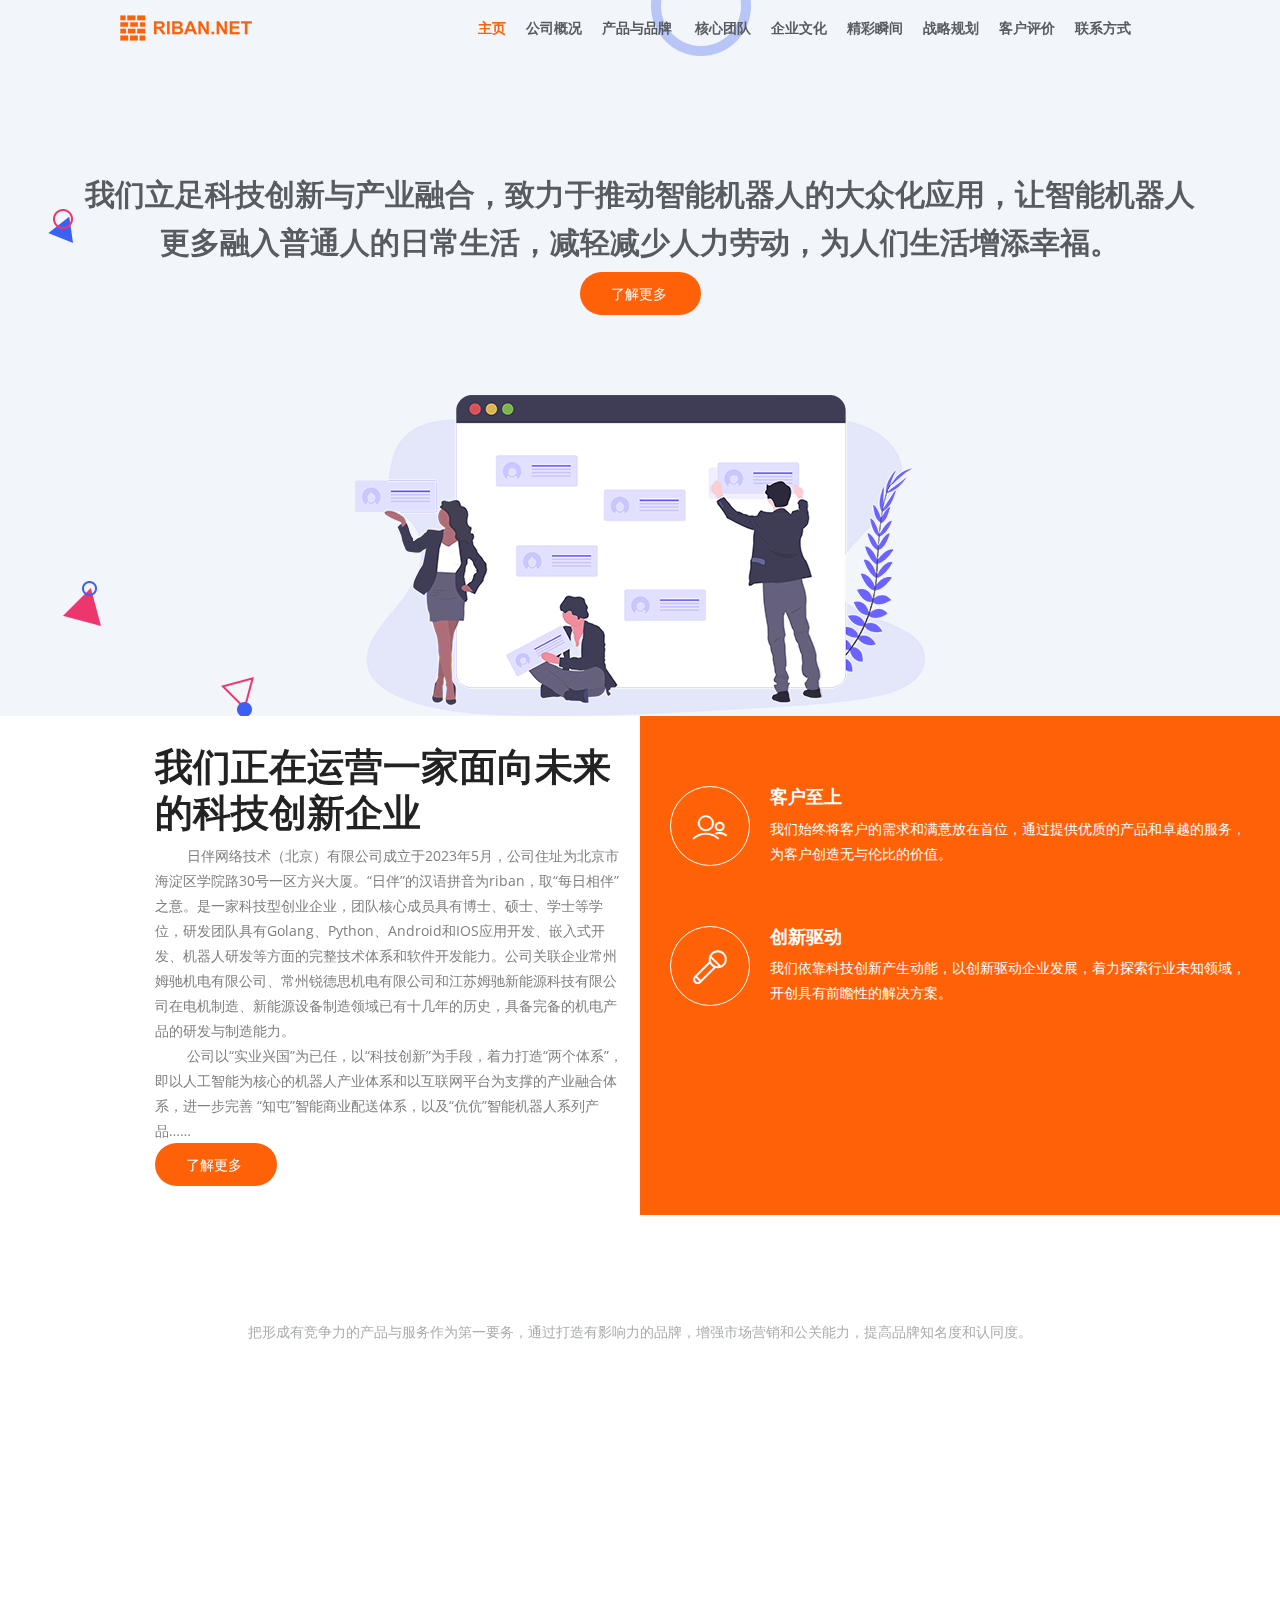
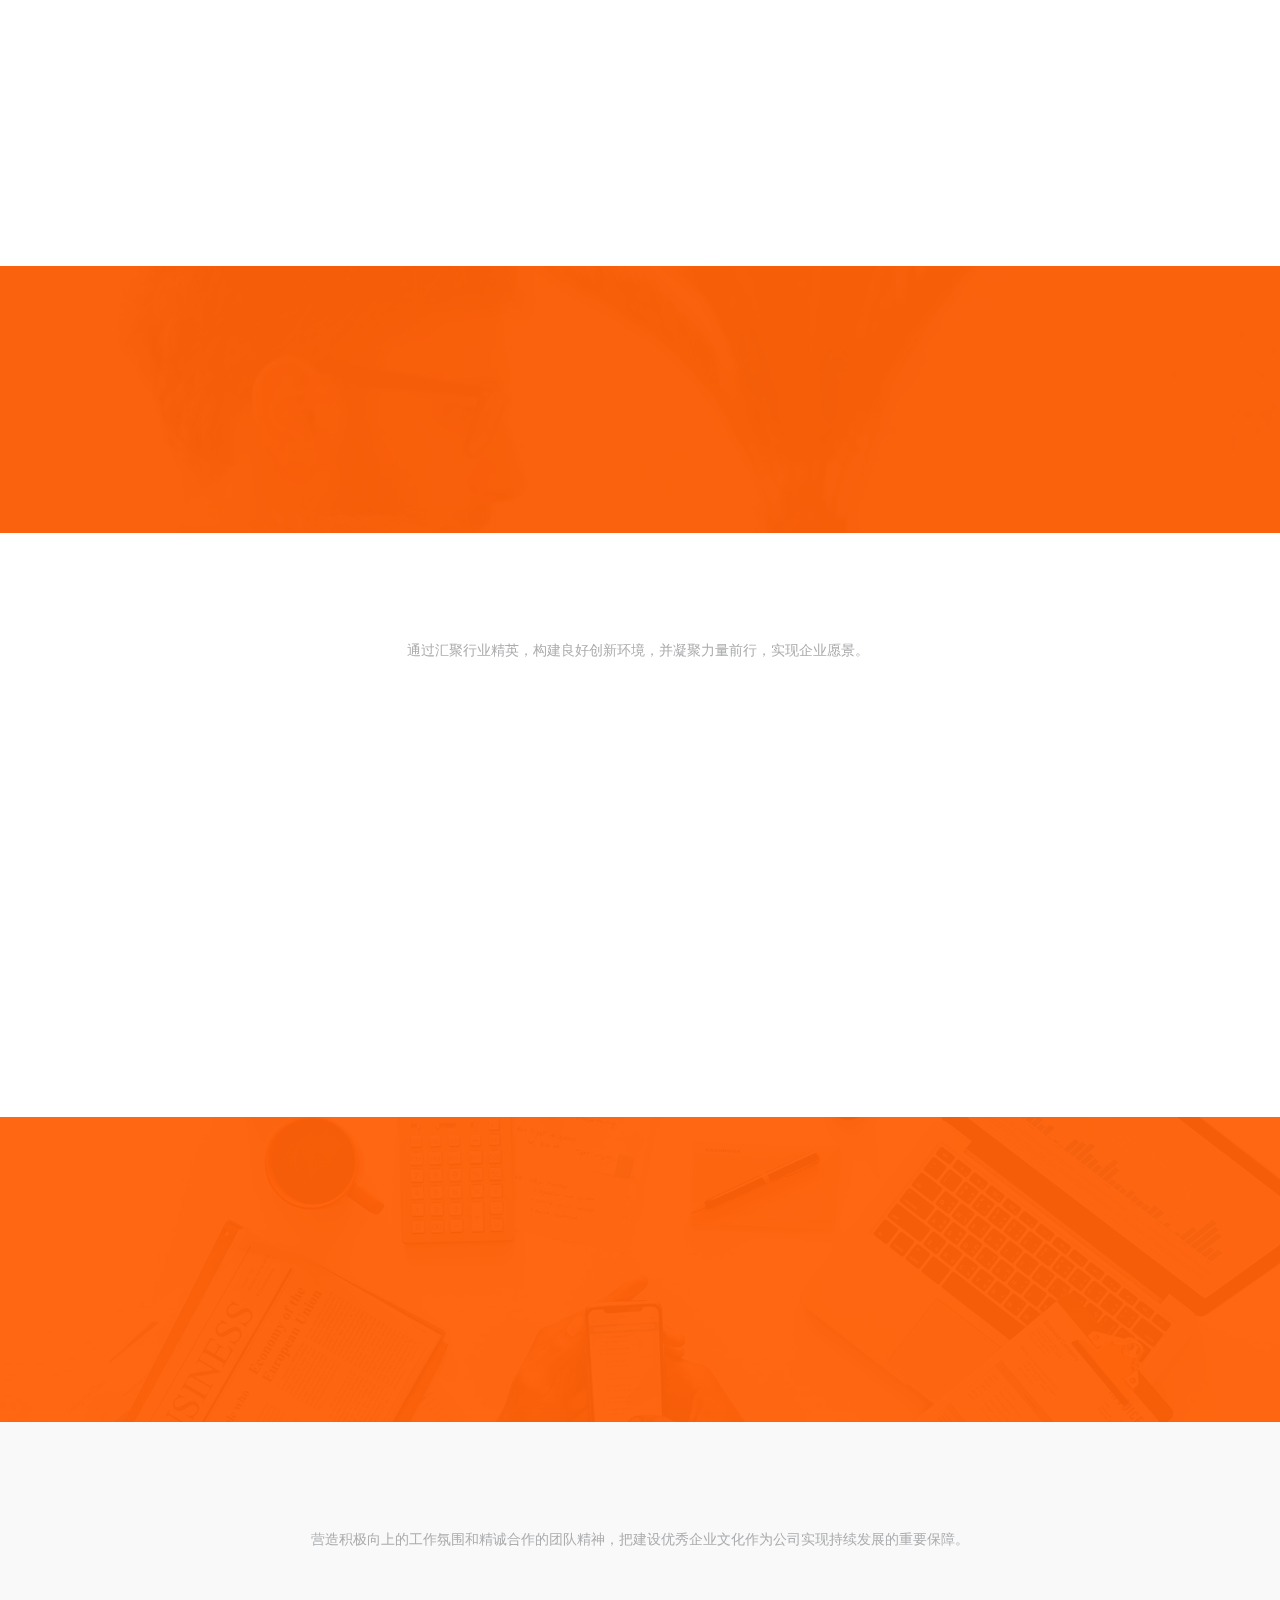
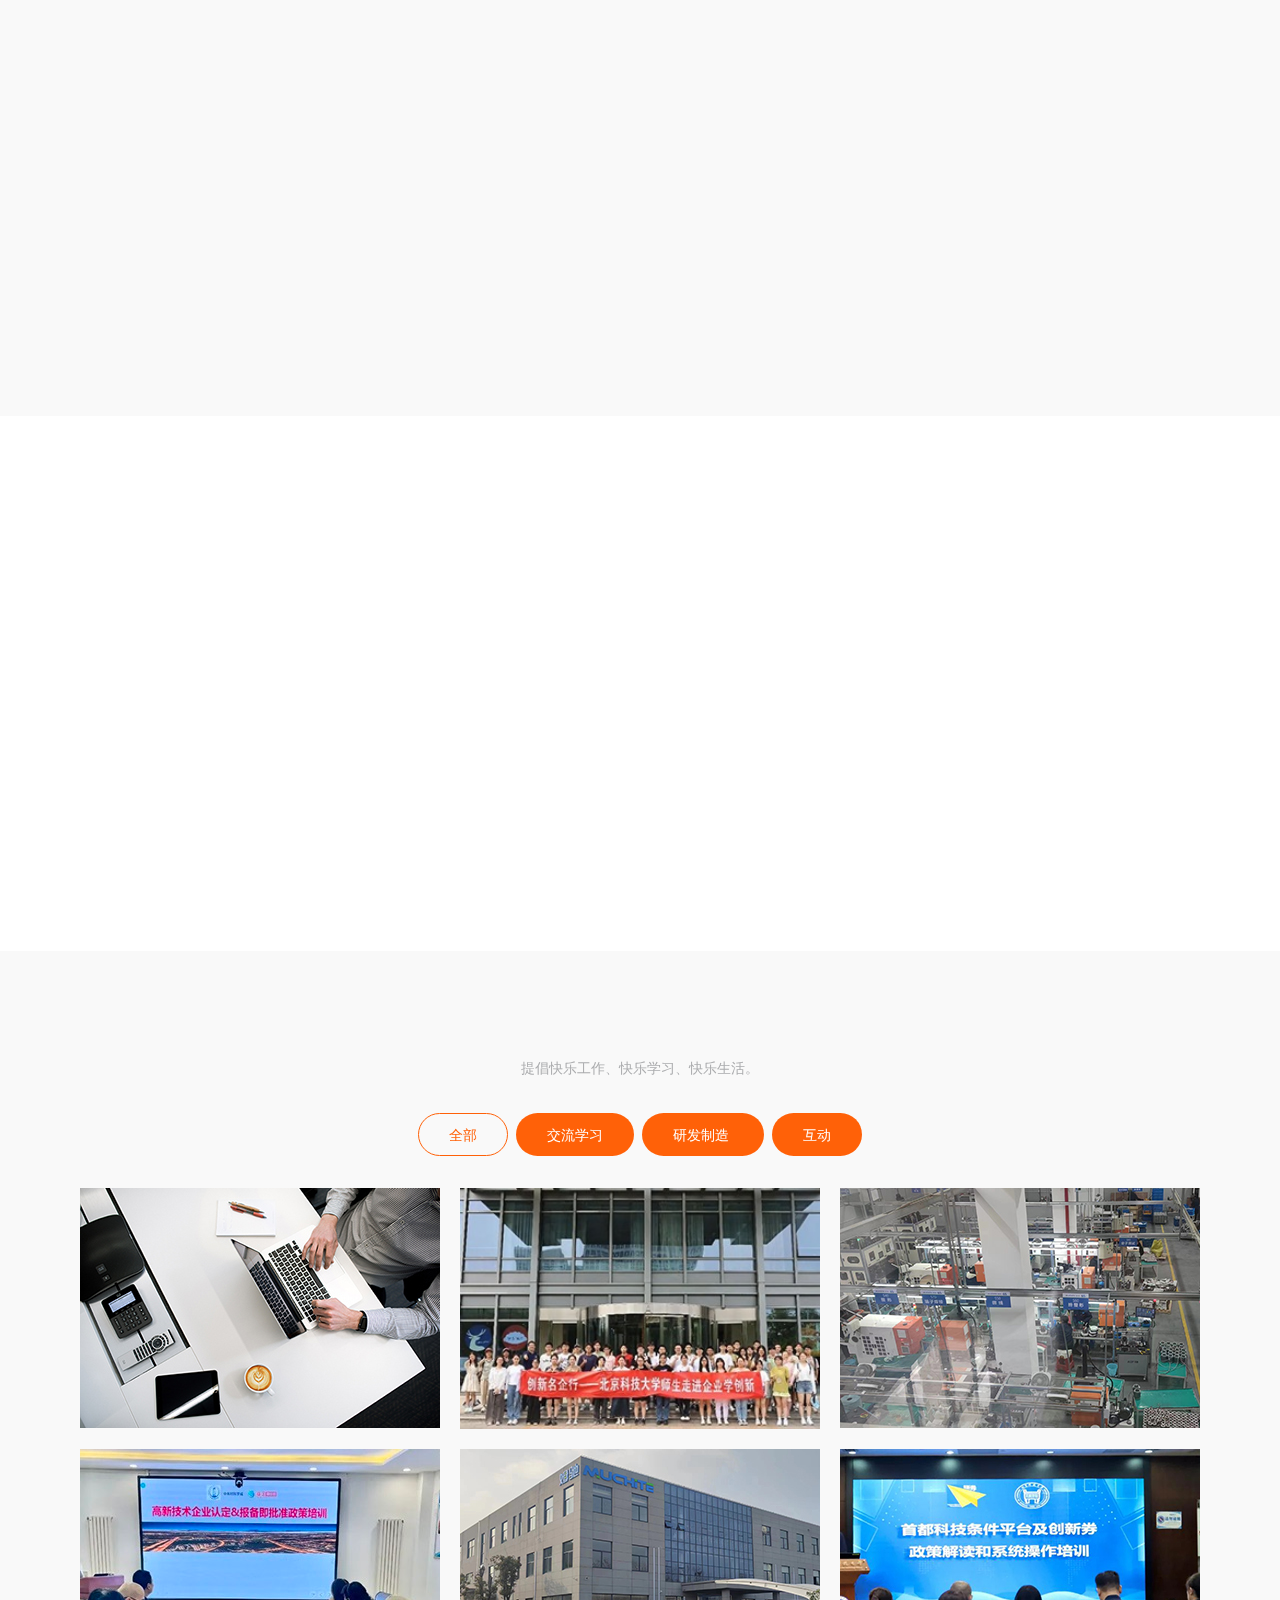
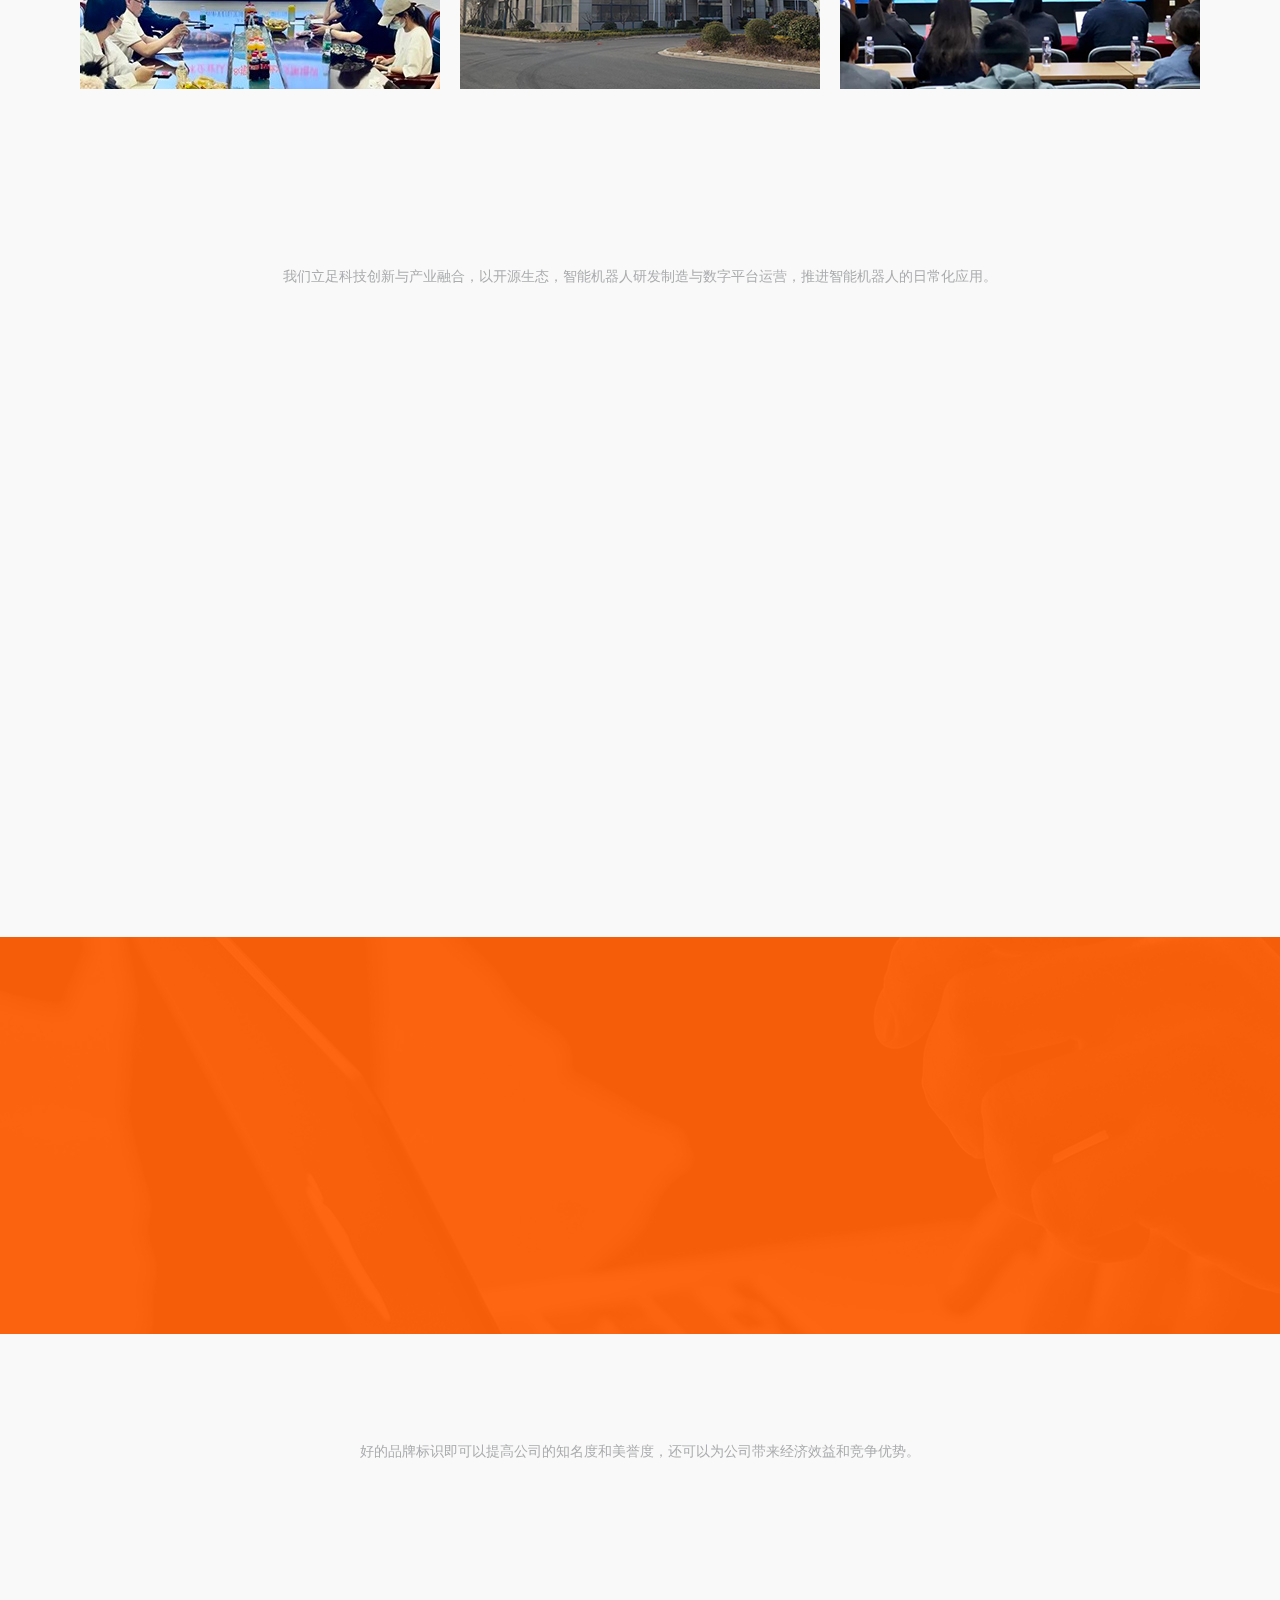
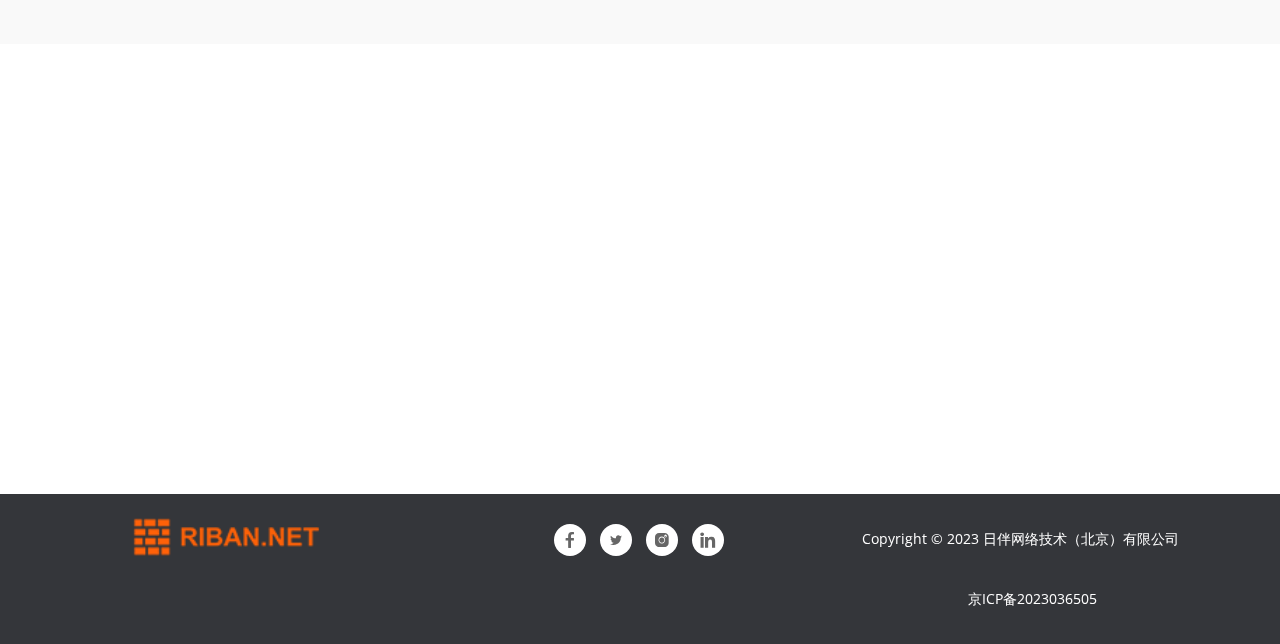
==== commit fc0db8b8: "这是第2次提交" ====
--- a/index.html
+++ b/index.html
@@ -129,7 +129,7 @@
             <div class="text-wrapper">
               <div>
                 <h2 class="title-hl wow fadeInLeft" data-wow-delay="0.3s">我们正在运营一家面向未来的科技创新企业</h2>
-                <a style="color:gray" href="riban_net.html">&nbsp;&nbsp;&nbsp;&nbsp;&nbsp;&nbsp;&nbsp;&nbsp;日伴网络技术（北京）有限公司成立于2023年5月，公司住址为北京市海淀区学院路30号一区方兴大厦。“日伴”的汉语拼音为riban，取“每日相伴”之意，是一家科技型创业企业，团队成员具有博士、硕士、学士等学位，截至2023年底，取得“知屯”和“伉伉”等几十个类别的商标，以及多项软件著作权。公司关联企业常州姆驰机电有限公司、常州锐德思机电有限公司和江苏姆驰新能源科技有限公司在电机制造、新能源设备制造领域已有十几年的历史。公司在互联网、大数据、区块链和人工智能技术的时代浪潮中，充分利用江浙沪地区完善的工业产业链，通过创新商业模式，立足科技创新与产业融合，致力于推动智能机器人的日常化应用，让智能机器人更多融入普通人的生活来减轻人力劳动，为人们生活增添幸福。</br>&nbsp;&nbsp;&nbsp;&nbsp;&nbsp;&nbsp;&nbsp;&nbsp;公司以“实业兴国”为已任，以“科技创新”为手段，着力打造“两个体系”，即以人工智能为核心的机器人产业体系和以互联网平台为支撑的产业融合体系，打造“知屯”智能终端配送与仓储互联网平台，以及“伉伉”智能机器人系列产品……</a><br>
+                <a style="color:gray" href="riban_net.html">&nbsp;&nbsp;&nbsp;&nbsp;&nbsp;&nbsp;&nbsp;&nbsp;日伴网络技术（北京）有限公司成立于2023年5月，公司住址为北京市海淀区学院路30号一区方兴大厦。“日伴”的汉语拼音为riban，取“每日相伴”之意。是一家科技型创业企业，团队核心成员具有博士、硕士、学士等学位，研发团队具有Golang、Python、Android和IOS应用开发、嵌入式开发、机器人研发等方面的完整技术体系和软件开发能力。公司关联企业常州姆驰机电有限公司、常州锐德思机电有限公司和江苏姆驰新能源科技有限公司在电机制造、新能源设备制造领域已有十几年的历史，具备完备的机电产品的研发与制造能力。</br>&nbsp;&nbsp;&nbsp;&nbsp;&nbsp;&nbsp;&nbsp;&nbsp;公司以“实业兴国”为已任，以“科技创新”为手段，着力打造“两个体系”，即以人工智能为核心的机器人产业体系和以互联网平台为支撑的产业融合体系，进一步完善 “知屯”智能商业配送体系，以及“伉伉”智能机器人系列产品……</a><br>
               <a href="./riban_net.html" class="btn btn-common">了解更多&nbsp;</a>
               </div>
             </div>
@@ -192,7 +192,7 @@
                 <h3>
                 <a href="riban_net.html">日伴网络&nbsp;RIBAN.NET</a>
                 </h3>
-                <a style="color:gray" href="riban_net.html">公司立足科技创新与产业融合，专注开源软件研发与互联网运营，致力以人工智能、大数据技术和区块链技术等推动互联网与相关行业领域智能化转型升级……</a><p></p>
+                <a style="color:gray" href="riban_net.html">科技型创业企业，具有Golang、Python、Android和IOS应用开发、嵌入式开发、机器人研发等方面的完整技术体系和软件开发能力……</a><p></p>
                 <a href="riban_net.html" class="btn btn-common btn-rm"><strong>了解更多</strong></a>
               </div>
             </div>
@@ -211,7 +211,7 @@
                 <h3>
                 <a href="zhitun.html">知屯&nbsp;</a>
                 </h3>
-                <a style="color:gray" href="zhitun.html">知屯社会化商业服务平台是强大而全面的数字化解决方案，坚持走群众路线，运用全新商业模式，建设互联网中间连接业务，全方位切入社会化商业服务领域……</a><p></p>
+                <a style="color:gray" href="zhitun.html">“知屯”智能商业配送体系是“知屯”物联商业数字平台、智能短距运输/配送机器人、终端配送服务共同形成的商业生态……</a><p></p>
                 
 <a href="zhitun.html" class="btn btn-common btn-rm"><strong>了解更多</strong></a>
               </div>
@@ -231,7 +231,7 @@
                 <h3>
                   <a href="kkrobot.html">&nbsp;伉伉</a>
                 </h3>
-                <a style="color:gray" href="kkrobot.html">伉伉是基于人工智能技术构建的数字人，伉伉数字人会基于互联网平台向外界提供各项服务，用户可以通过手机端或者电脑端与他/她进行即时通信，伉伉……</a><p></p>
+                <a style="color:gray" href="kkrobot.html"> “伉伉”系列产品主要有远程全球定位装置，智能储存柜，短距运输/配送机器人(地面移动机器人、水面航行机器人、飞行机器人)等……</a><p></p>
                 <a href="kkrobot.html" class="btn btn-common btn-rm"><strong>了解更多</strong></a>
               </div>
             </div>
@@ -513,7 +513,7 @@
             <div class="site-heading">
               <h2 class="section-title"><span>以人工智能为核心的数字技术推动机器人更多融入普通人的生活。</span></h2>
               <p>
-				  我们立足科技创新与产业融合，专注开源软件研发与互联网运营，致力以人工智能、大数据和区块链技术推动互联网与相关行业领域智能化转型升级，在互联网与相关行业领域智能化转型升级的实践中去寻求最佳实践，以培育新业态新模式，促进科技创新发展和社会进步。
+				  “知屯”智能商业配送体系将以新技术应用结合新商业模式，在技术进步、市场开放和制度创新的驱动下，通过技术牵引、产业联动、链条延伸等途径，培育形成新业态新模式，促进产业整合。
               </p>
             </div>
             <div class="skills-section">
@@ -562,8 +562,7 @@
                 交流学习 
               </a>
               <a class="filter btn btn-common btn-effect" data-filter=".development">
-                快乐工作
-              </a>
+              研发制造&nbsp; </a>
               <a class="filter btn btn-common btn-effect" data-filter=".print">
                 互动
               </a>
@@ -618,7 +617,7 @@
                       <div class="zoom-icon">
                         <a class="lightbox" href="assets/img/portfolio/img-3.jpg"><i class="lni-eye item-icon"></i></a>
                       </div>
-                      <a href="#">快乐工作</a>
+                      <a href="#">生产制造&nbsp;</a>
                     </div>
                   </div>
                 </div>
@@ -652,7 +651,7 @@
                       <div class="zoom-icon">
                         <a class="lightbox" href="assets/img/portfolio/img-5.jpg"><i class="lni-eye item-icon"></i></a>
                       </div>
-                      <a href="#">客户支持</a>
+                      <a href="#">关联企业&nbsp;</a>
                     </div>
                   </div>
                 </div>
@@ -687,7 +686,7 @@
       <div class="container">
         <div class="section-header text-center">
           <h2 class="section-title wow fadeInDown" data-wow-delay="0.3s">战略规划&nbsp;</h2>
-          <p>我们立足科技创新与产业融合，以开源软件研发，智能机器人研发制造与数字平台运营，推进智能机器人的日常化应用。</p>
+          <p>我们立足科技创新与产业融合，以开源生态，智能机器人研发制造与数字平台运营，推进智能机器人的日常化应用。</p>
         </div>
         <div class="row">
           <!-- Services item -->
@@ -698,7 +697,7 @@
               </div>
               <div class="services-content">
                 <h3><a href="#">智能机器人产业</a></h3>
-                <p>机器人控制数字平台与APP、智能机器人研发与生产、硬件控制板研发与生产、电机研发与生产等。&nbsp; &nbsp; &nbsp; &nbsp; </p>
+                <p>智能机器人控制系统、机器人机械结构研发与生产、硬件控制板研发与生产、电机研发与生产等。&nbsp; &nbsp; &nbsp; &nbsp; </p>
               </div>
             </div>
           </div>
@@ -709,8 +708,8 @@
                 <i class="lni-briefcase"></i>
               </div>
               <div class="services-content">
-                <h3><a href="#">开源软件</a></h3>
-                <p>控制板硬件电路设计、控制系统软件、互联网平台软件、物联网平台软件、并完善开源软件生态。&nbsp; &nbsp; &nbsp; &nbsp; </p>
+                <h3><a href="#">开源生态</a></h3>
+                <p>控制板硬件电路设计、控制系统软件、互联网平台API、物联网平台API、并完善开源软件生态。&nbsp; &nbsp; &nbsp; &nbsp; </p>
                
               </div>
             </div>
@@ -735,7 +734,7 @@
               </div>
               <div class="services-content">
                 <h3><a href="#">&nbsp;终端配送与仓储系统</a></h3>
-                <p>终端配送数字平台与APP、终端配送机器人、终端仓储设备、终端配送捕获定位系统等。&nbsp; &nbsp; &nbsp; &nbsp; &nbsp; &nbsp; &nbsp; &nbsp; &nbsp; &nbsp; &nbsp; &nbsp; &nbsp; &nbsp; &nbsp; &nbsp; &nbsp; &nbsp; &nbsp; &nbsp; &nbsp; &nbsp; &nbsp; &nbsp; &nbsp; &nbsp; &nbsp; &nbsp; &nbsp; &nbsp; &nbsp; &nbsp; &nbsp; &nbsp; &nbsp;</p>
+                <p>终端配送数字平台与APP、短距无人运输/配送、终端仓储设备、终端配送捕获定位系统等。&nbsp; &nbsp; &nbsp; &nbsp; &nbsp; &nbsp; &nbsp; &nbsp; &nbsp; &nbsp; &nbsp; &nbsp; &nbsp; &nbsp; &nbsp; &nbsp; &nbsp; &nbsp; &nbsp; &nbsp; &nbsp; &nbsp; &nbsp; &nbsp; &nbsp; &nbsp; &nbsp; &nbsp; &nbsp; &nbsp; &nbsp; &nbsp; &nbsp; &nbsp; &nbsp;</p>
                
               </div>
             </div>
@@ -760,7 +759,7 @@
               </div>
               <div class="services-content">
                 <h3><a href="#">&nbsp; 产业融合</a></h3>
-                <p>数字平台运营、职业技术教育项目、产业研发基地、科创企业孵化基地、云基础设施等。&nbsp; &nbsp; &nbsp; &nbsp; &nbsp; &nbsp; &nbsp; &nbsp; &nbsp; &nbsp; &nbsp; &nbsp; &nbsp; &nbsp; &nbsp; &nbsp; &nbsp;&nbsp;</p>
+                <p>产业研发基地、科创企业孵化基地、职业技术教育项目、云基础设施等。&nbsp; &nbsp; &nbsp; &nbsp; &nbsp; &nbsp; &nbsp; &nbsp; &nbsp; &nbsp; &nbsp; &nbsp; &nbsp; &nbsp; &nbsp; &nbsp; &nbsp;&nbsp;</p>
               </div>
             </div>
           </div>
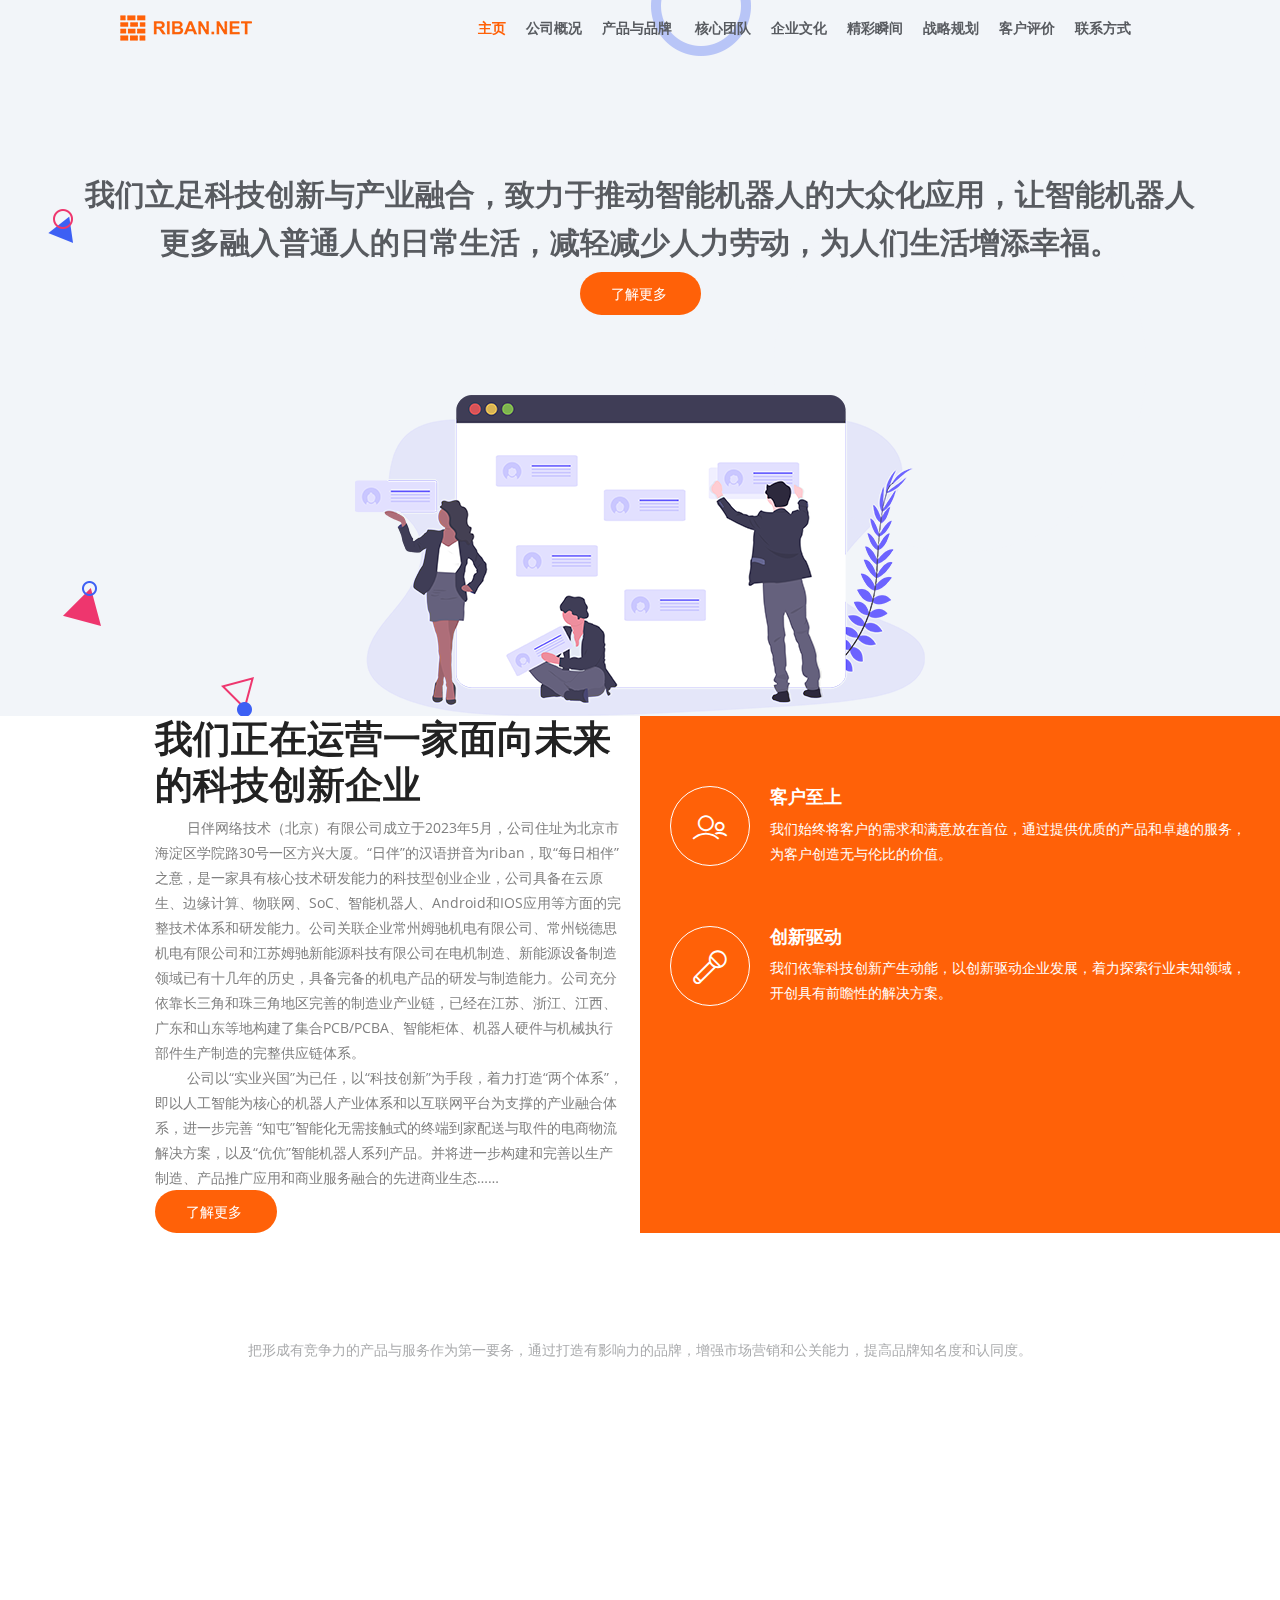
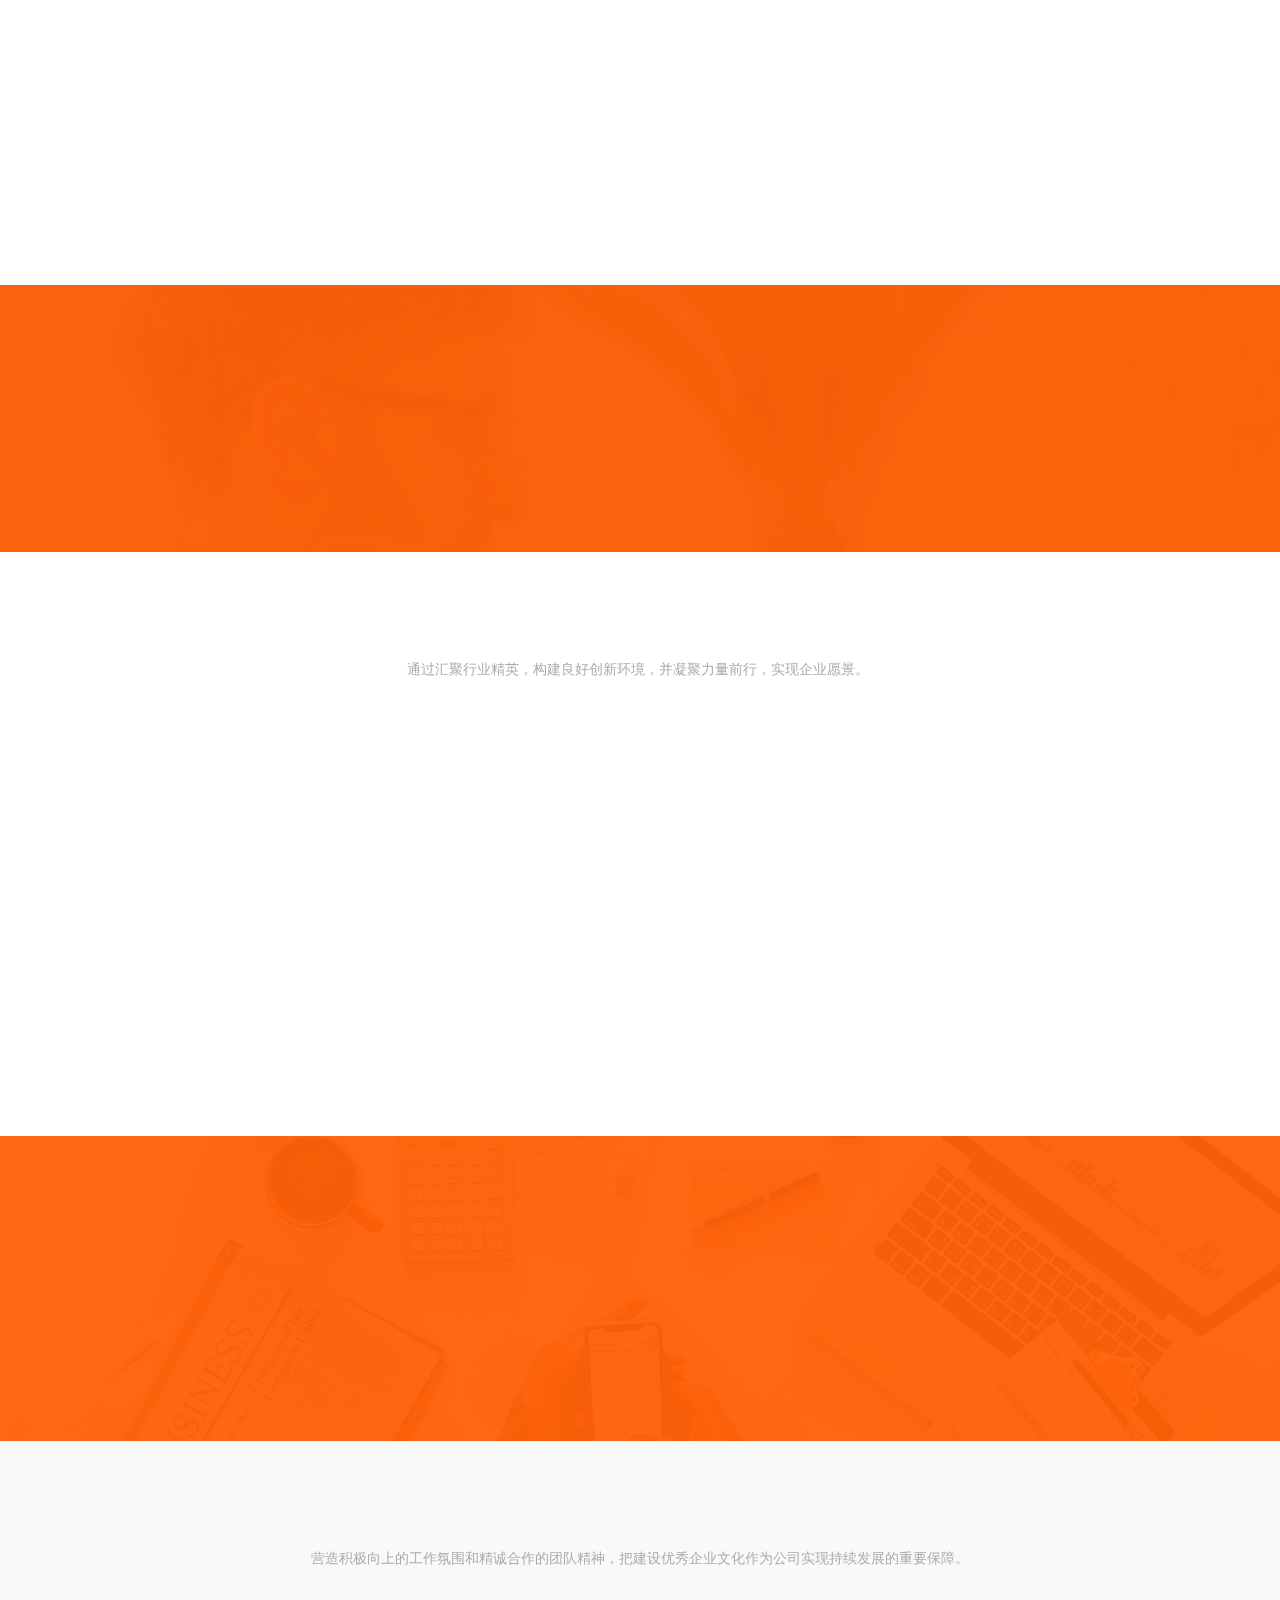
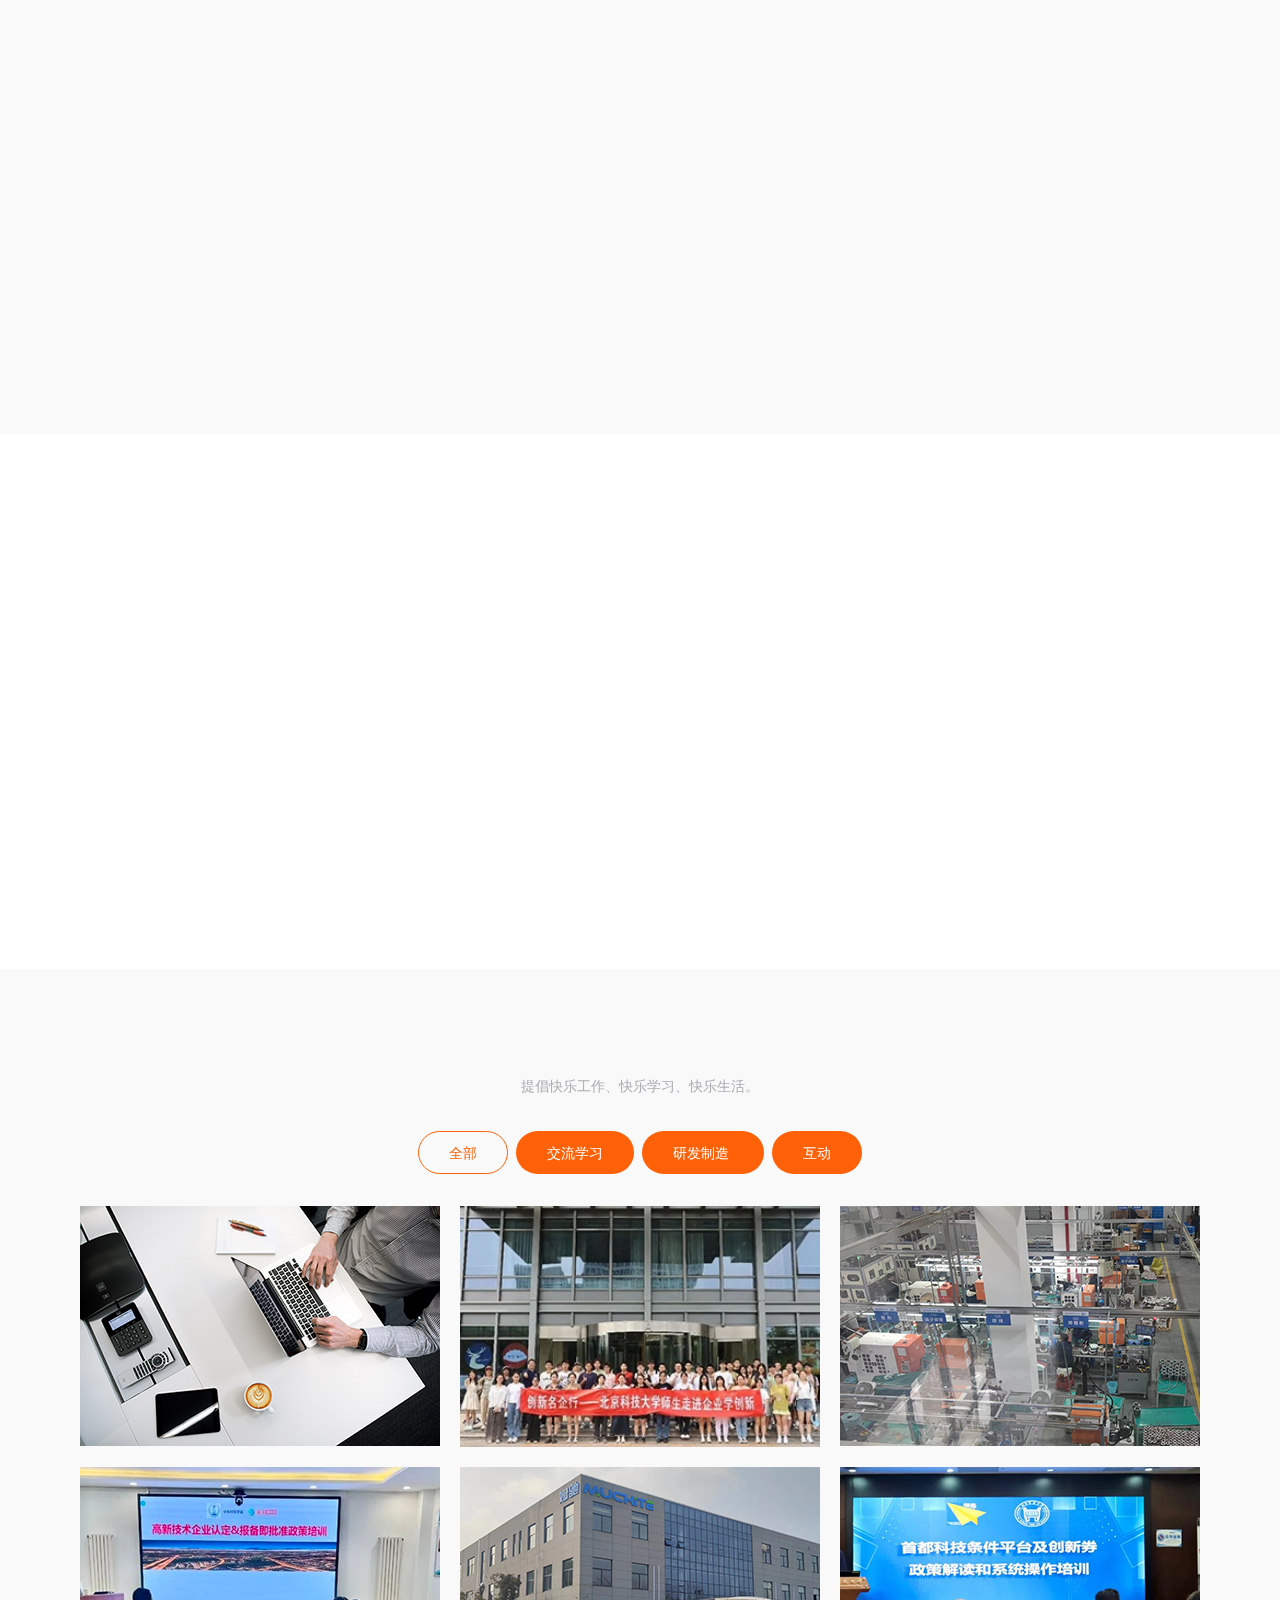
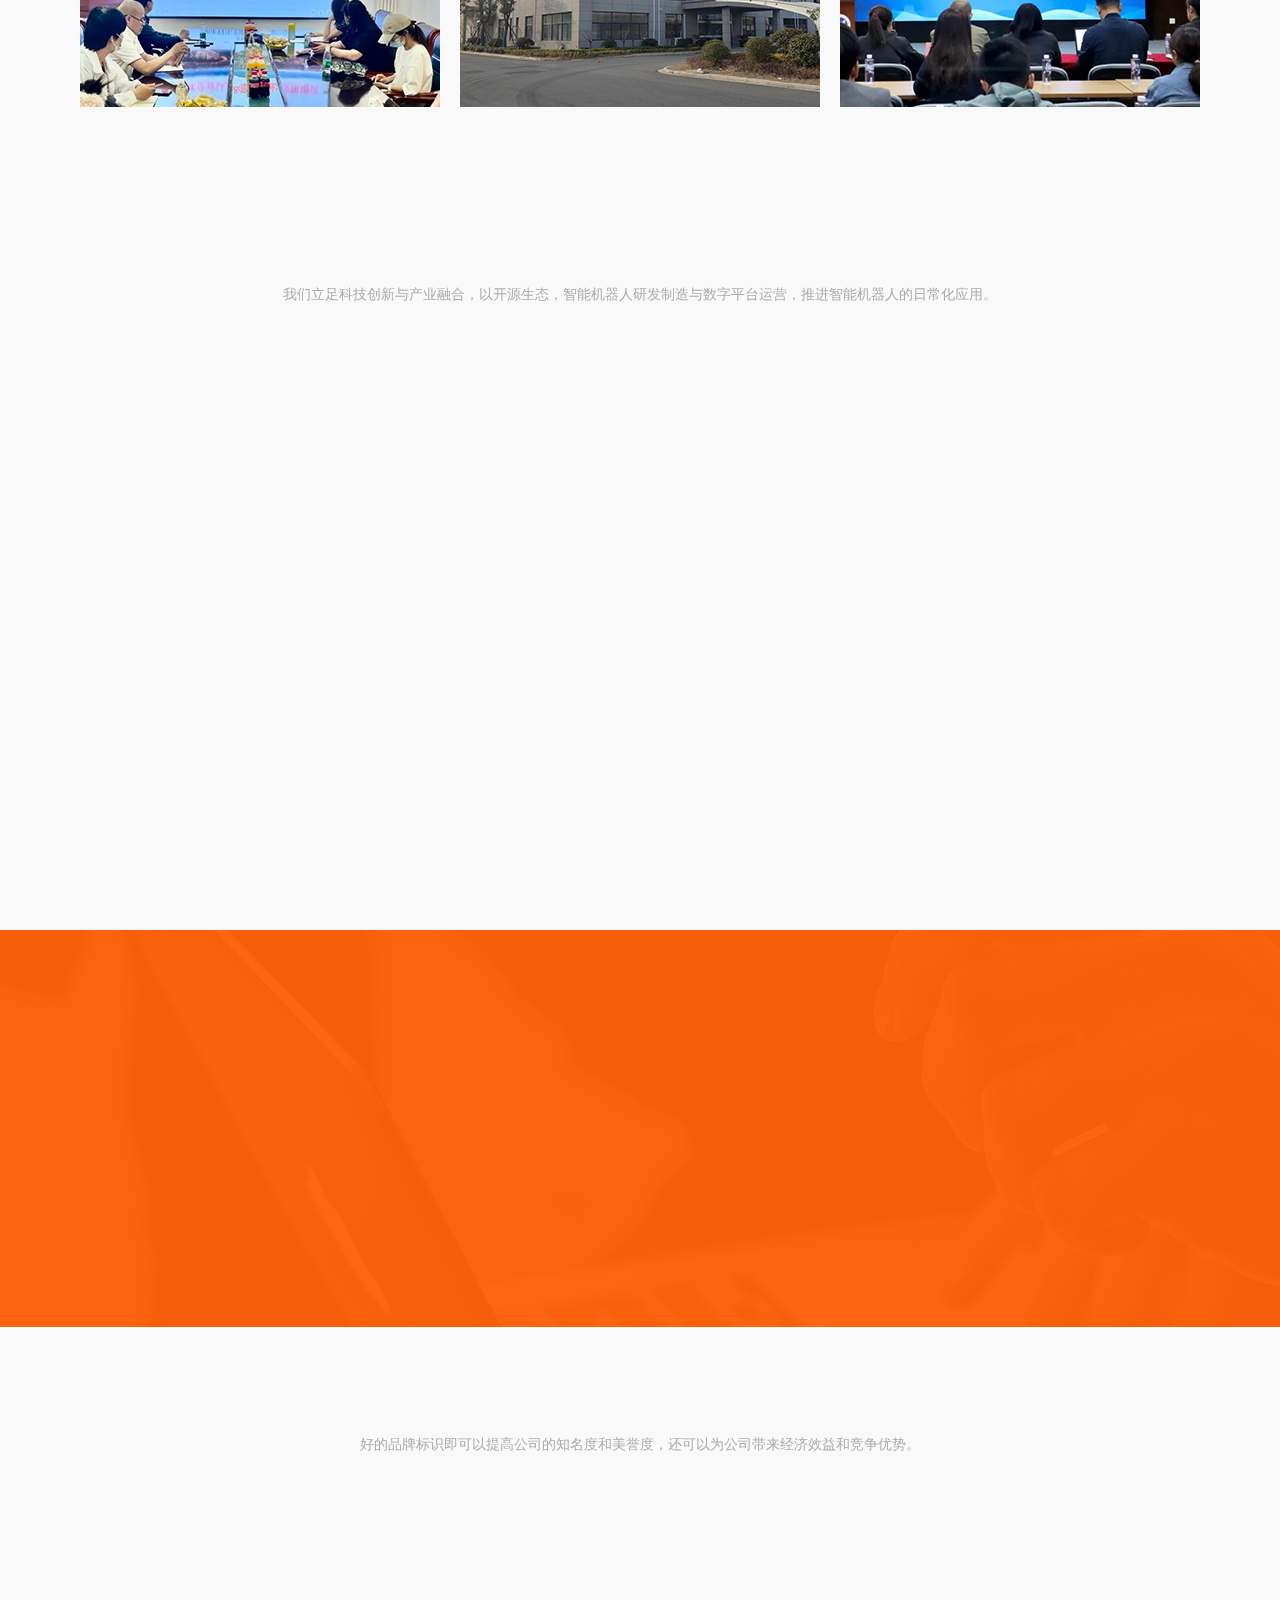
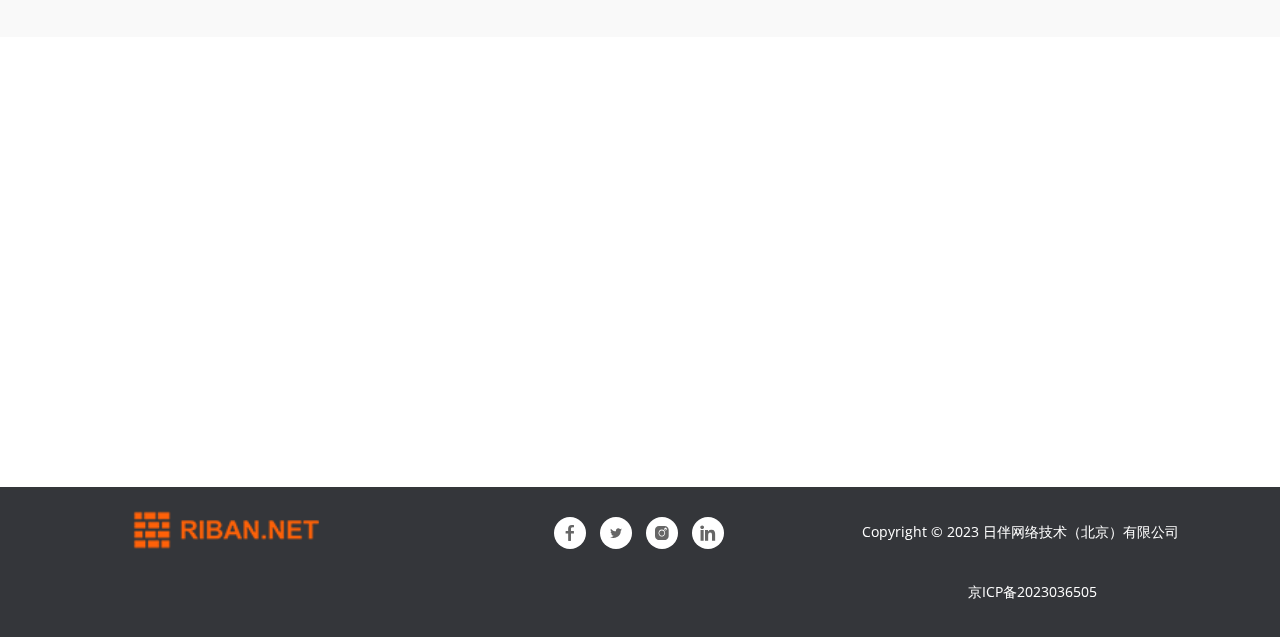
==== commit f40ca352: "这是第8次提交" ====
--- a/index.html
+++ b/index.html
@@ -1,10 +1,7 @@
 <!DOCTYPE html>
 <html lang="en">
   <head>
-	<meta name="baidu-site-verification" content="codeva-5ddx8fl3V5" />
-	<meta name="baidu-site-verification" content="codeva-OnmqkdeGgv" />
-
-	  
+
     <!-- Required meta tags -->
     <meta charset="utf-8">
     <meta name="viewport" content="width=device-width, initial-scale=1, shrink-to-fit=no">
@@ -129,7 +126,7 @@
             <div class="text-wrapper">
               <div>
                 <h2 class="title-hl wow fadeInLeft" data-wow-delay="0.3s">我们正在运营一家面向未来的科技创新企业</h2>
-                <a style="color:gray" href="riban_net.html">&nbsp;&nbsp;&nbsp;&nbsp;&nbsp;&nbsp;&nbsp;&nbsp;日伴网络技术（北京）有限公司成立于2023年5月，公司住址为北京市海淀区学院路30号一区方兴大厦。“日伴”的汉语拼音为riban，取“每日相伴”之意。是一家科技型创业企业，团队核心成员具有博士、硕士、学士等学位，研发团队具有Golang、Python、Android和IOS应用开发、嵌入式开发、机器人研发等方面的完整技术体系和软件开发能力。公司关联企业常州姆驰机电有限公司、常州锐德思机电有限公司和江苏姆驰新能源科技有限公司在电机制造、新能源设备制造领域已有十几年的历史，具备完备的机电产品的研发与制造能力。</br>&nbsp;&nbsp;&nbsp;&nbsp;&nbsp;&nbsp;&nbsp;&nbsp;公司以“实业兴国”为已任，以“科技创新”为手段，着力打造“两个体系”，即以人工智能为核心的机器人产业体系和以互联网平台为支撑的产业融合体系，进一步完善 “知屯”智能商业配送体系，以及“伉伉”智能机器人系列产品……</a><br>
+                <a style="color:gray" href="riban_net.html">&nbsp;&nbsp;&nbsp;&nbsp;&nbsp;&nbsp;&nbsp;&nbsp;日伴网络技术（北京）有限公司成立于2023年5月，公司住址为北京市海淀区学院路30号一区方兴大厦。“日伴”的汉语拼音为riban，取“每日相伴”之意，是一家具有核心技术研发能力的科技型创业企业，公司具备在云原生、边缘计算、物联网、SoC、智能机器人、Android和IOS应用等方面的完整技术体系和研发能力。公司关联企业常州姆驰机电有限公司、常州锐德思机电有限公司和江苏姆驰新能源科技有限公司在电机制造、新能源设备制造领域已有十几年的历史，具备完备的机电产品的研发与制造能力。公司充分依靠长三角和珠三角地区完善的制造业产业链，已经在江苏、浙江、江西、广东和山东等地构建了集合PCB/PCBA、智能柜体、机器人硬件与机械执行部件生产制造的完整供应链体系。</br>&nbsp;&nbsp;&nbsp;&nbsp;&nbsp;&nbsp;&nbsp;&nbsp;公司以“实业兴国”为已任，以“科技创新”为手段，着力打造“两个体系”，即以人工智能为核心的机器人产业体系和以互联网平台为支撑的产业融合体系，进一步完善 “知屯”智能化无需接触式的终端到家配送与取件的电商物流解决方案，以及“伉伉”智能机器人系列产品。并将进一步构建和完善以生产制造、产品推广应用和商业服务融合的先进商业生态……</a><br>
               <a href="./riban_net.html" class="btn btn-common">了解更多&nbsp;</a>
               </div>
             </div>
@@ -192,7 +189,7 @@
                 <h3>
                 <a href="riban_net.html">日伴网络&nbsp;RIBAN.NET</a>
                 </h3>
-                <a style="color:gray" href="riban_net.html">科技型创业企业，具有Golang、Python、Android和IOS应用开发、嵌入式开发、机器人研发等方面的完整技术体系和软件开发能力……</a><p></p>
+                <a style="color:gray" href="riban_net.html">具有核心技术研发能力的科技型创业企业，公司具备在云原生、边缘计算、物联网、SoC开发、机器人研发、Android和IOS应用开发……</a><p></p>
                 <a href="riban_net.html" class="btn btn-common btn-rm"><strong>了解更多</strong></a>
               </div>
             </div>
@@ -211,7 +208,7 @@
                 <h3>
                 <a href="zhitun.html">知屯&nbsp;</a>
                 </h3>
-                <a style="color:gray" href="zhitun.html">“知屯”智能商业配送体系是“知屯”物联商业数字平台、智能短距运输/配送机器人、终端配送服务共同形成的商业生态……</a><p></p>
+                <a style="color:gray" href="zhitun.html">“知屯”是智能化无需接触式的终端到家配送与取件的电商物流解决方案，由“知屯”电商物流互联网与物联网平台、智能户柜和共享柜……</a><p></p>
                 
 <a href="zhitun.html" class="btn btn-common btn-rm"><strong>了解更多</strong></a>
               </div>
@@ -513,8 +510,8 @@
             <div class="site-heading">
               <h2 class="section-title"><span>以人工智能为核心的数字技术推动机器人更多融入普通人的生活。</span></h2>
               <p>
-				  “知屯”智能商业配送体系将以新技术应用结合新商业模式，在技术进步、市场开放和制度创新的驱动下，通过技术牵引、产业联动、链条延伸等途径，培育形成新业态新模式，促进产业整合。
-              </p>
+			    “知屯”智能商业配送体系将以新技术应用结合新商业模式，在技术进步、市场开放和制度创新的驱动下，通过技术牵引、产业联动、链条延伸等途径，培育形成新业态新模式，促进产业融合。
+            </p>
             </div>
             <div class="skills-section">
               <!-- Progress Bar Start -->
@@ -697,7 +694,7 @@
               </div>
               <div class="services-content">
                 <h3><a href="#">智能机器人产业</a></h3>
-                <p>智能机器人控制系统、机器人机械结构研发与生产、硬件控制板研发与生产、电机研发与生产等。&nbsp; &nbsp; &nbsp; &nbsp; </p>
+                <p>短距无人运输/配送智能机器人、机器人控制系统研发、电机研发与生产等。&nbsp; &nbsp; &nbsp; &nbsp; </p>
               </div>
             </div>
           </div>
@@ -709,7 +706,7 @@
               </div>
               <div class="services-content">
                 <h3><a href="#">开源生态</a></h3>
-                <p>控制板硬件电路设计、控制系统软件、互联网平台API、物联网平台API、并完善开源软件生态。&nbsp; &nbsp; &nbsp; &nbsp; </p>
+                <p>控制系统集成电路设计、控制系统软件代码、互联网平台API、物联网平台API等。&nbsp; &nbsp; &nbsp; &nbsp; </p>
                
               </div>
             </div>
@@ -722,7 +719,7 @@
               </div>
               <div class="services-content">
                 <h3><a href="#">VR/AR产业</a></h3>
-                <p>3D游戏、机械人操控培训系统等。&nbsp; &nbsp; &nbsp; &nbsp; &nbsp; &nbsp; &nbsp; &nbsp; &nbsp; &nbsp; &nbsp; &nbsp; &nbsp; &nbsp; &nbsp; &nbsp; &nbsp; &nbsp; &nbsp; &nbsp; &nbsp; &nbsp; &nbsp; &nbsp; &nbsp; &nbsp; &nbsp; &nbsp; &nbsp; &nbsp; &nbsp; &nbsp; &nbsp; &nbsp; &nbsp; &nbsp; &nbsp; &nbsp; &nbsp; &nbsp; &nbsp; &nbsp; &nbsp; &nbsp; &nbsp; &nbsp; &nbsp; &nbsp; &nbsp; &nbsp; &nbsp; &nbsp; &nbsp; &nbsp; &nbsp; &nbsp; &nbsp; &nbsp; </p>
+                <p>3D游戏、机械人操控培训系统等。&nbsp; &nbsp; &nbsp; &nbsp; &nbsp; &nbsp; &nbsp; &nbsp; &nbsp; &nbsp; &nbsp; &nbsp; &nbsp; &nbsp; &nbsp; &nbsp; &nbsp; &nbsp; &nbsp; &nbsp; &nbsp; &nbsp; &nbsp; &nbsp; &nbsp; &nbsp; &nbsp; &nbsp; &nbsp; &nbsp; &nbsp; &nbsp; &nbsp; &nbsp; &nbsp; &nbsp; &nbsp; &nbsp; &nbsp; &nbsp; &nbsp; &nbsp; &nbsp; &nbsp; &nbsp;&nbsp; </p>
               </div>
             </div>
           </div>
@@ -733,8 +730,8 @@
                 <i class="lni-mobile"></i>
               </div>
               <div class="services-content">
-                <h3><a href="#">&nbsp;终端配送与仓储系统</a></h3>
-                <p>终端配送数字平台与APP、短距无人运输/配送、终端仓储设备、终端配送捕获定位系统等。&nbsp; &nbsp; &nbsp; &nbsp; &nbsp; &nbsp; &nbsp; &nbsp; &nbsp; &nbsp; &nbsp; &nbsp; &nbsp; &nbsp; &nbsp; &nbsp; &nbsp; &nbsp; &nbsp; &nbsp; &nbsp; &nbsp; &nbsp; &nbsp; &nbsp; &nbsp; &nbsp; &nbsp; &nbsp; &nbsp; &nbsp; &nbsp; &nbsp; &nbsp; &nbsp;</p>
+                <h3><a href="#">&nbsp;仓储与暂存终端设施</a></h3>
+                <p>私有户柜、共享智能柜、分布式货物暂存系统、终端配送捕获定位系统等。&nbsp; &nbsp; &nbsp; &nbsp; &nbsp; &nbsp; &nbsp; &nbsp; &nbsp; &nbsp; &nbsp; &nbsp; &nbsp; &nbsp; &nbsp; &nbsp; &nbsp; &nbsp; &nbsp; &nbsp; &nbsp; &nbsp; &nbsp; &nbsp; &nbsp; &nbsp; &nbsp; &nbsp; &nbsp; &nbsp; &nbsp; &nbsp; &nbsp; &nbsp; &nbsp;</p>
                
               </div>
             </div>
@@ -747,7 +744,7 @@
               </div>
               <div class="services-content">
                 <h3><a href="#">&nbsp;电商/跨境电商</a></h3>
-                <p>&nbsp;电商/跨境电商成套解决方案等。&nbsp; &nbsp; &nbsp; &nbsp; &nbsp; &nbsp; &nbsp; &nbsp; &nbsp; &nbsp; &nbsp; &nbsp; &nbsp; &nbsp; &nbsp; &nbsp; &nbsp; &nbsp; &nbsp; &nbsp; &nbsp; &nbsp; &nbsp; &nbsp; &nbsp; &nbsp; &nbsp; &nbsp; &nbsp; &nbsp; &nbsp; &nbsp; &nbsp; &nbsp; &nbsp; &nbsp; &nbsp; &nbsp; &nbsp; &nbsp; &nbsp; &nbsp; &nbsp; &nbsp; &nbsp; &nbsp; &nbsp; &nbsp; &nbsp; &nbsp; &nbsp; &nbsp; &nbsp; &nbsp; &nbsp; &nbsp;&nbsp;</p>
+                <p>&nbsp;互联网数字平台、物联网数字平台、电商/跨境电商成套解决方案等。&nbsp; &nbsp; &nbsp; &nbsp; &nbsp; &nbsp; &nbsp; &nbsp; &nbsp; &nbsp; &nbsp; &nbsp; &nbsp; &nbsp; &nbsp; &nbsp; &nbsp; &nbsp; &nbsp; &nbsp; &nbsp; &nbsp; &nbsp; &nbsp; &nbsp; &nbsp; &nbsp; &nbsp; &nbsp; &nbsp; &nbsp; &nbsp; &nbsp; &nbsp; &nbsp; &nbsp; &nbsp; &nbsp; &nbsp; &nbsp; &nbsp; &nbsp; &nbsp; &nbsp; &nbsp; &nbsp; &nbsp; &nbsp; &nbsp; &nbsp; &nbsp; &nbsp; &nbsp; &nbsp; &nbsp; &nbsp;&nbsp;</p>
               </div>
             </div>
           </div>
@@ -894,7 +891,7 @@
                   <div class="contact-icon">
                     <i class="lni-map-marker"></i>
                   </div>
-                  <p>江苏省常州市武进经济开发区锦程路29号2幢</p>
+                  <p>江苏省常州市武进经济开发区锦程路29号</p>
                 </div>
                 <div class="single-contact">
                   <div class="contact-icon">
@@ -906,7 +903,7 @@
                   <div class="contact-icon">
                     <i class="lni-phone-handset"></i>
                   </div>
-                  <p><a href="#">Phone</a></p>
+                  <p><a href="#">Phone：0519-5500580</a></p>
                 </div>
               </div>
             </div>
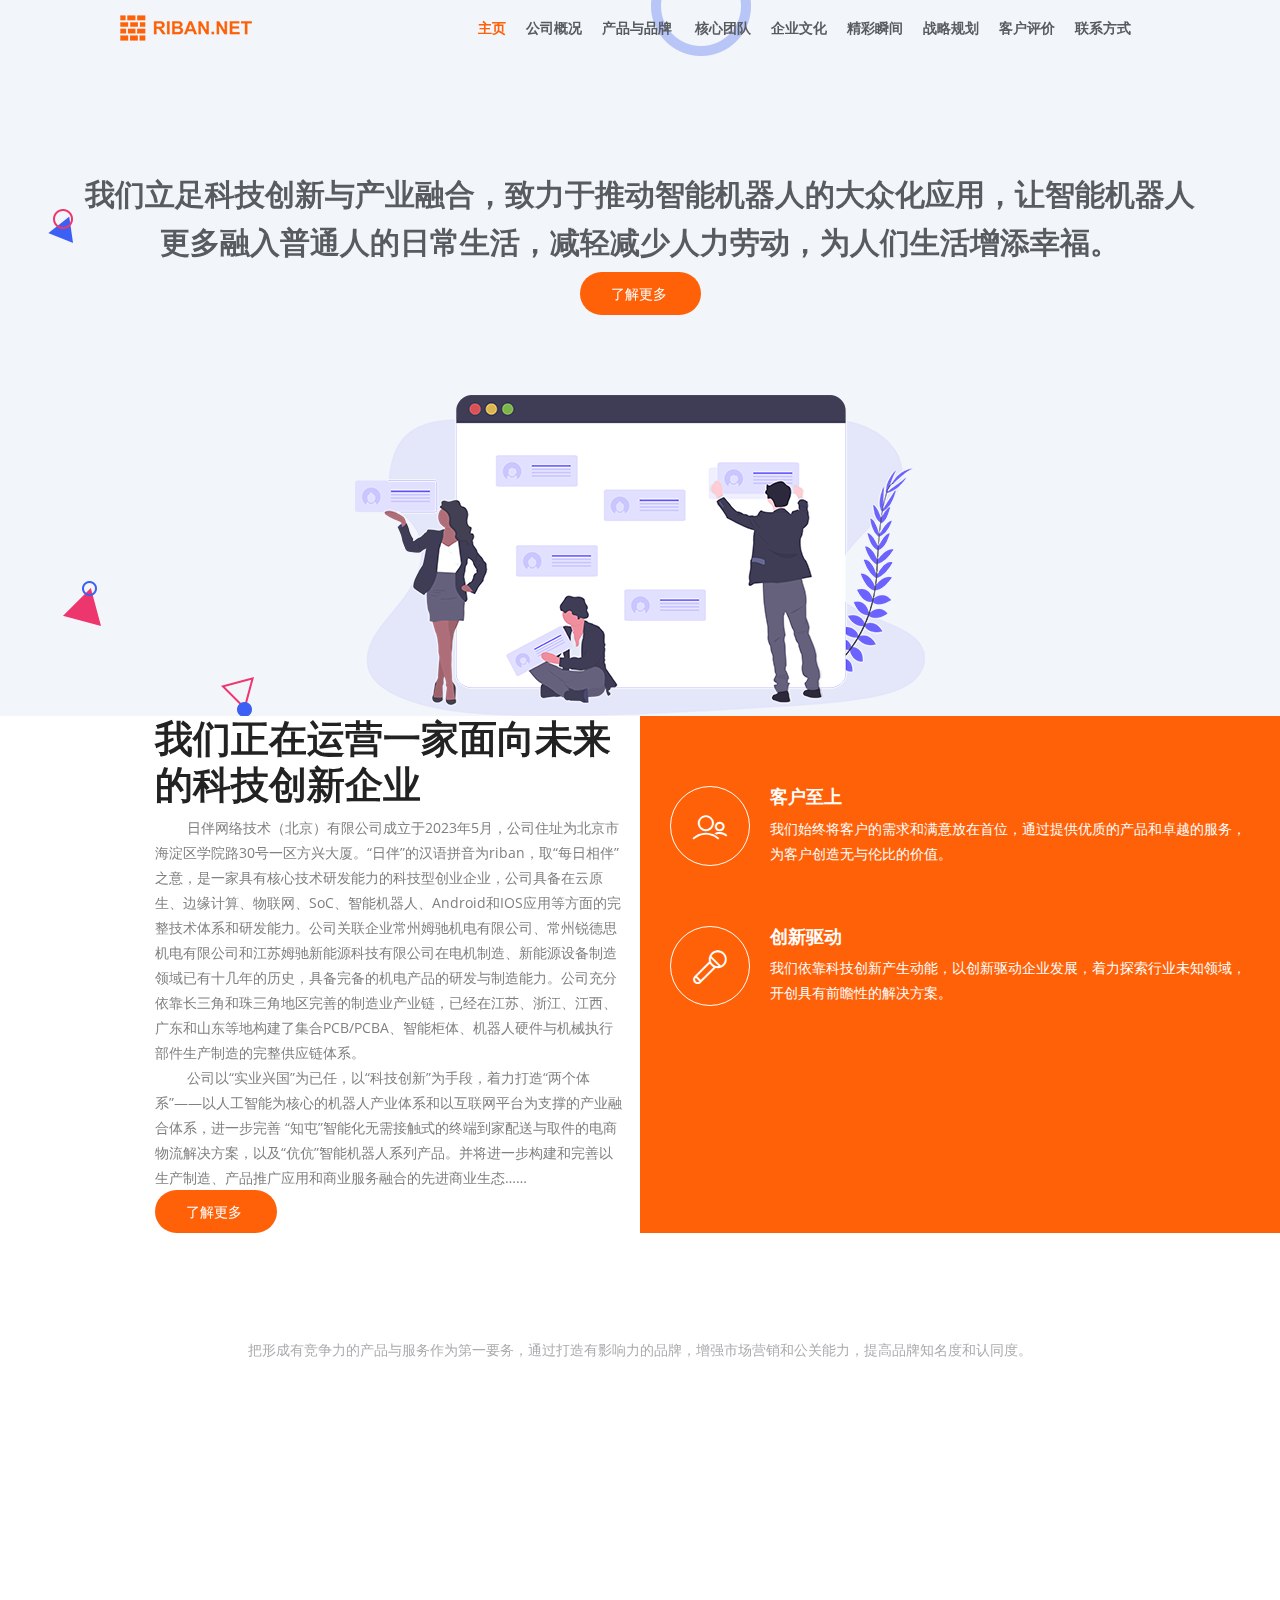
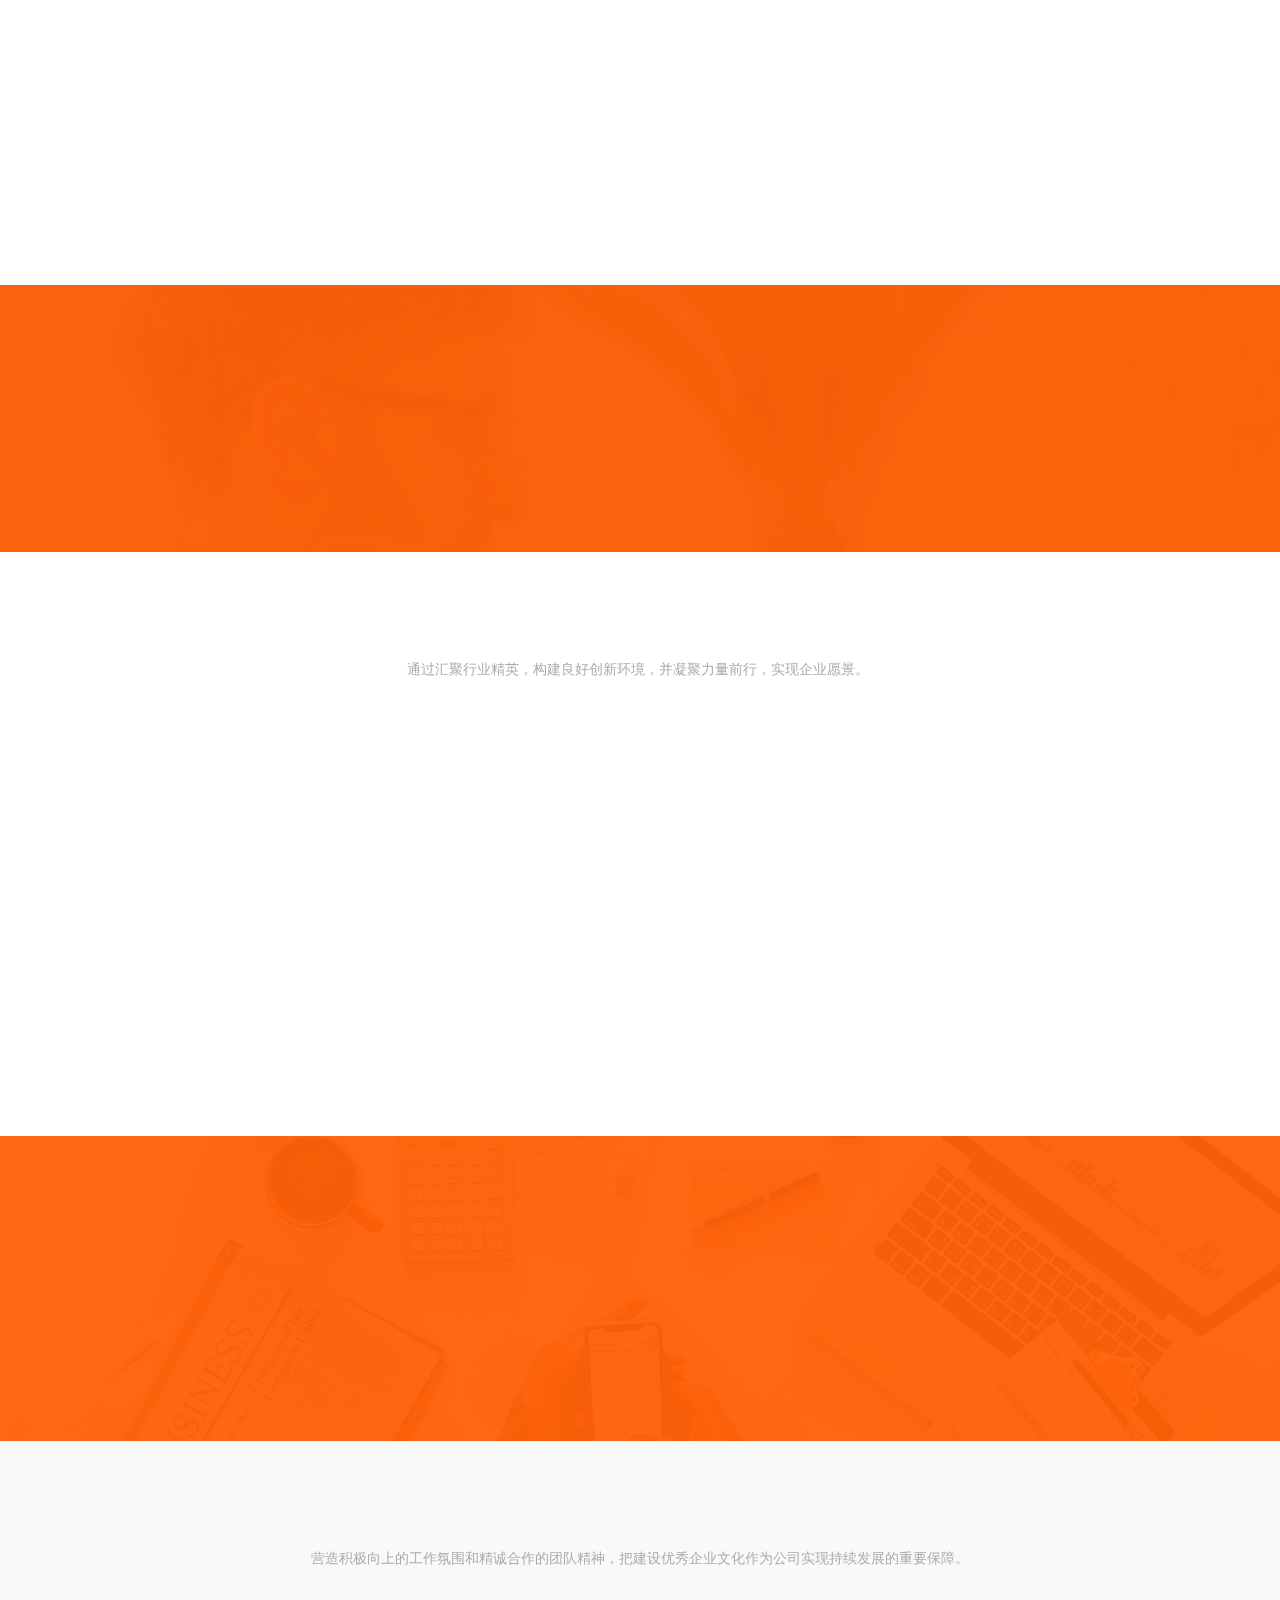
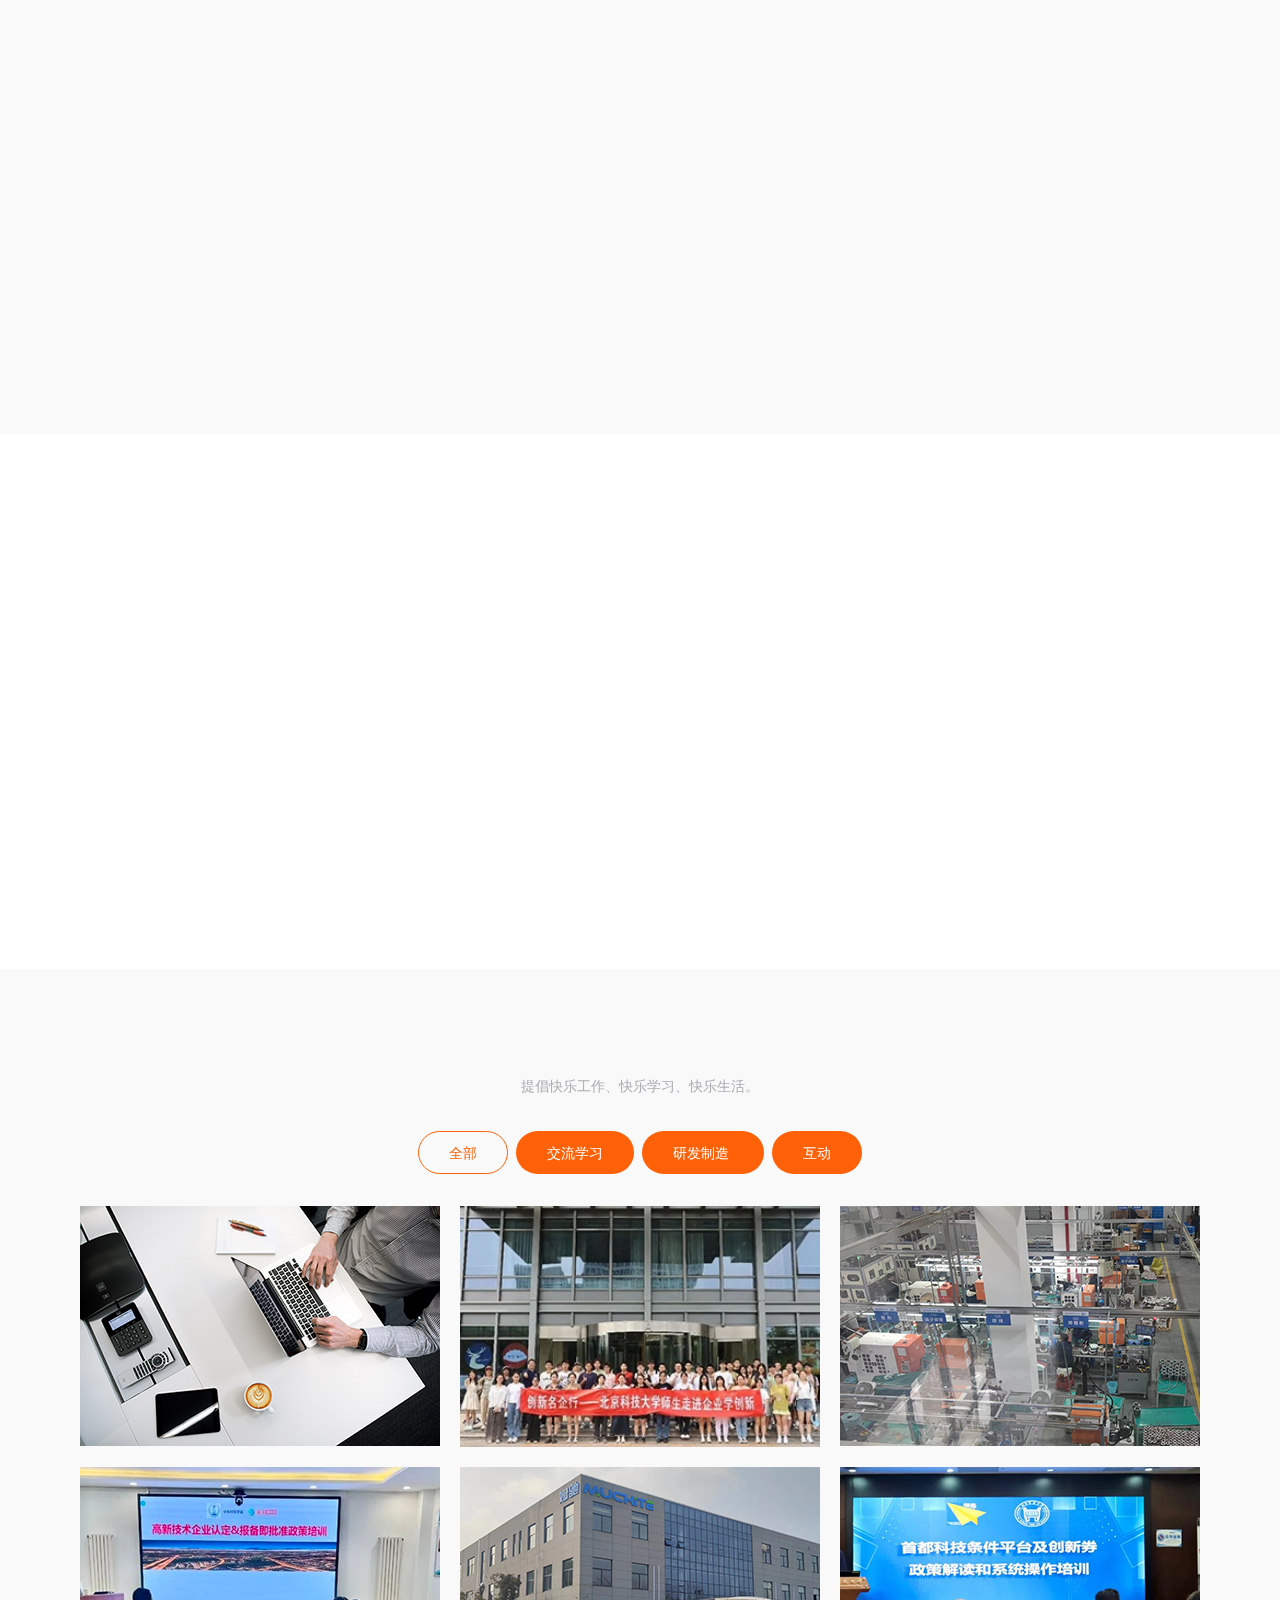
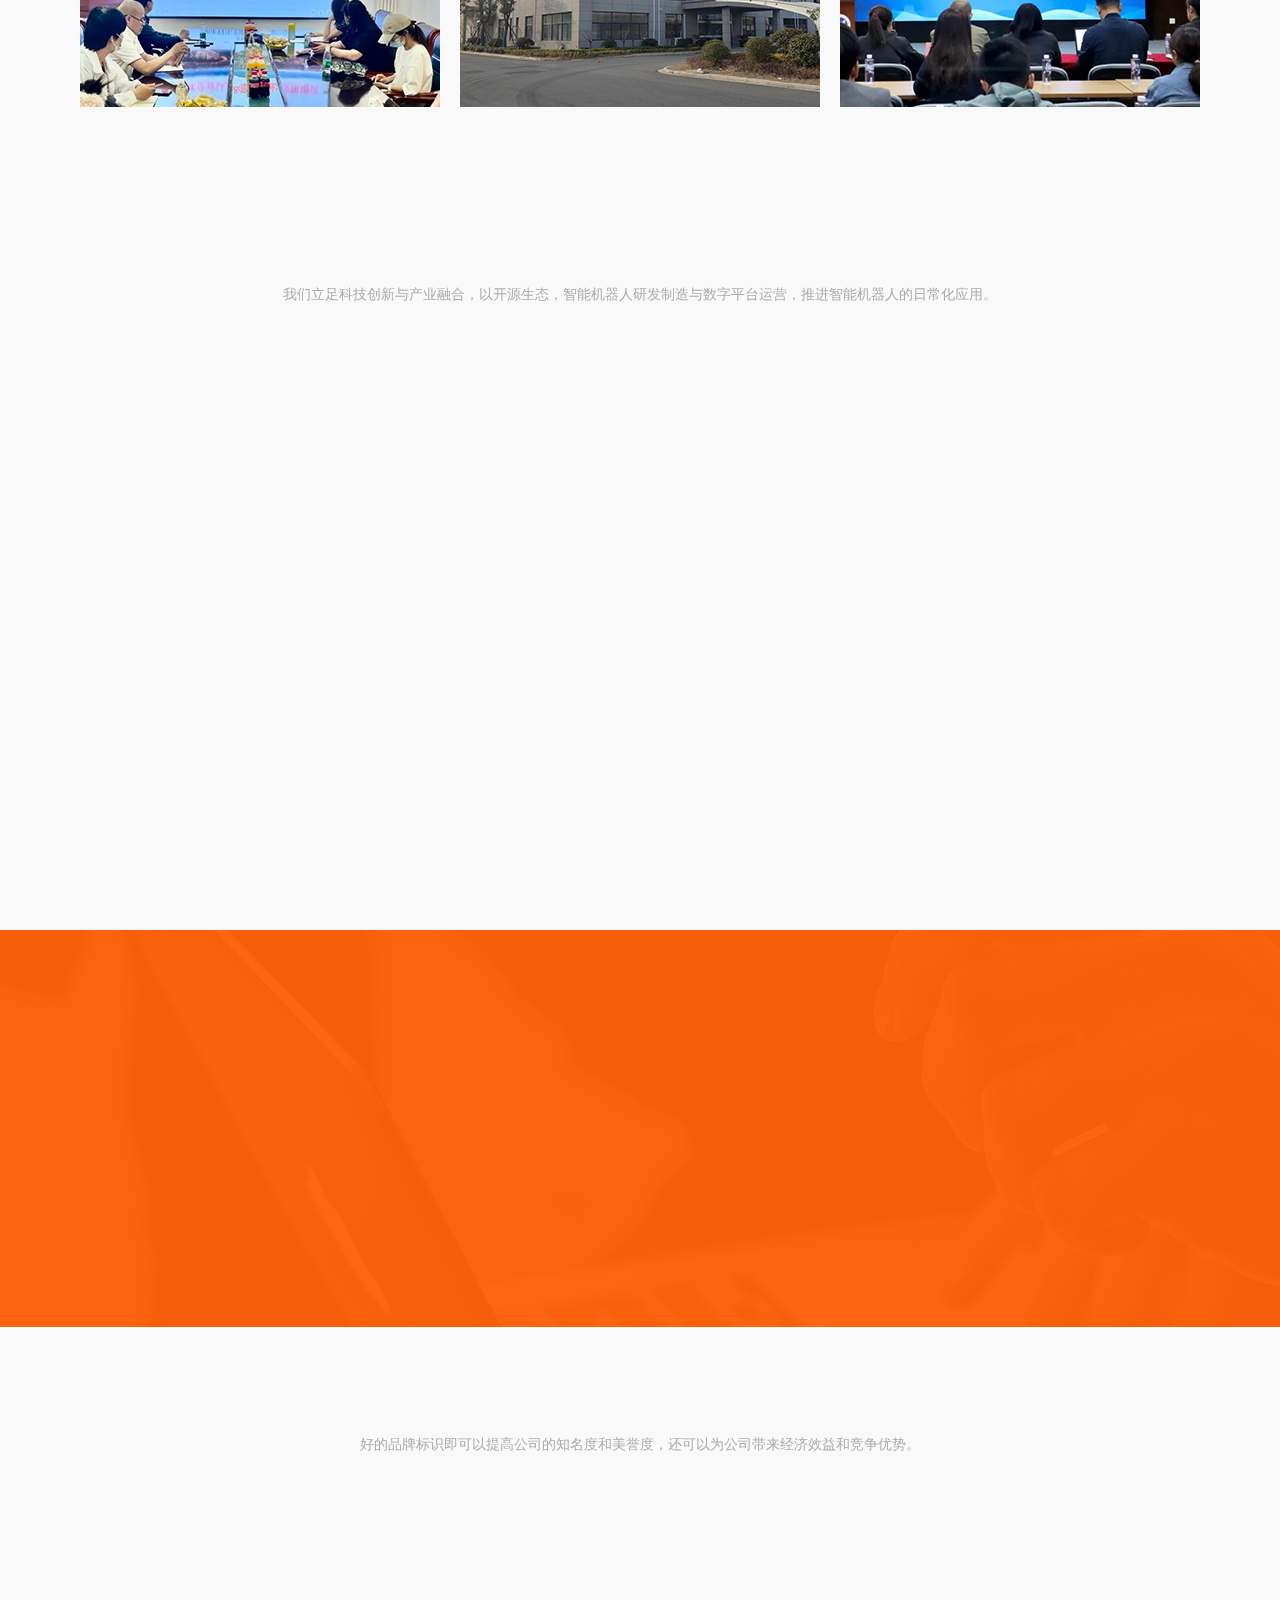
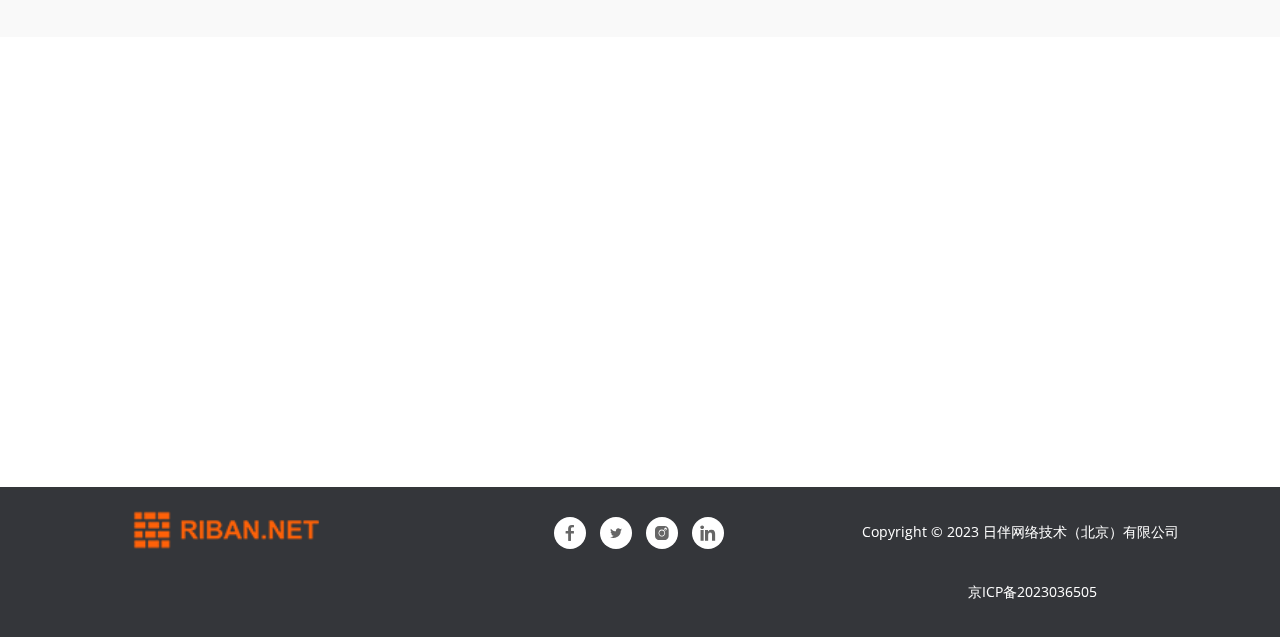
==== commit e1a273a2: "这是第10次提交" ====
--- a/index.html
+++ b/index.html
@@ -126,7 +126,7 @@
             <div class="text-wrapper">
               <div>
                 <h2 class="title-hl wow fadeInLeft" data-wow-delay="0.3s">我们正在运营一家面向未来的科技创新企业</h2>
-                <a style="color:gray" href="riban_net.html">&nbsp;&nbsp;&nbsp;&nbsp;&nbsp;&nbsp;&nbsp;&nbsp;日伴网络技术（北京）有限公司成立于2023年5月，公司住址为北京市海淀区学院路30号一区方兴大厦。“日伴”的汉语拼音为riban，取“每日相伴”之意，是一家具有核心技术研发能力的科技型创业企业，公司具备在云原生、边缘计算、物联网、SoC、智能机器人、Android和IOS应用等方面的完整技术体系和研发能力。公司关联企业常州姆驰机电有限公司、常州锐德思机电有限公司和江苏姆驰新能源科技有限公司在电机制造、新能源设备制造领域已有十几年的历史，具备完备的机电产品的研发与制造能力。公司充分依靠长三角和珠三角地区完善的制造业产业链，已经在江苏、浙江、江西、广东和山东等地构建了集合PCB/PCBA、智能柜体、机器人硬件与机械执行部件生产制造的完整供应链体系。</br>&nbsp;&nbsp;&nbsp;&nbsp;&nbsp;&nbsp;&nbsp;&nbsp;公司以“实业兴国”为已任，以“科技创新”为手段，着力打造“两个体系”，即以人工智能为核心的机器人产业体系和以互联网平台为支撑的产业融合体系，进一步完善 “知屯”智能化无需接触式的终端到家配送与取件的电商物流解决方案，以及“伉伉”智能机器人系列产品。并将进一步构建和完善以生产制造、产品推广应用和商业服务融合的先进商业生态……</a><br>
+                <a style="color:gray" href="riban_net.html">&nbsp;&nbsp;&nbsp;&nbsp;&nbsp;&nbsp;&nbsp;&nbsp;日伴网络技术（北京）有限公司成立于2023年5月，公司住址为北京市海淀区学院路30号一区方兴大厦。“日伴”的汉语拼音为riban，取“每日相伴”之意，是一家具有核心技术研发能力的科技型创业企业，公司具备在云原生、边缘计算、物联网、SoC、智能机器人、Android和IOS应用等方面的完整技术体系和研发能力。公司关联企业常州姆驰机电有限公司、常州锐德思机电有限公司和江苏姆驰新能源科技有限公司在电机制造、新能源设备制造领域已有十几年的历史，具备完备的机电产品的研发与制造能力。公司充分依靠长三角和珠三角地区完善的制造业产业链，已经在江苏、浙江、江西、广东和山东等地构建了集合PCB/PCBA、智能柜体、机器人硬件与机械执行部件生产制造的完整供应链体系。</br>&nbsp;&nbsp;&nbsp;&nbsp;&nbsp;&nbsp;&nbsp;&nbsp;公司以“实业兴国”为已任，以“科技创新”为手段，着力打造“两个体系”——以人工智能为核心的机器人产业体系和以互联网平台为支撑的产业融合体系，进一步完善 “知屯”智能化无需接触式的终端到家配送与取件的电商物流解决方案，以及“伉伉”智能机器人系列产品。并将进一步构建和完善以生产制造、产品推广应用和商业服务融合的先进商业生态……</a><br>
               <a href="./riban_net.html" class="btn btn-common">了解更多&nbsp;</a>
               </div>
             </div>
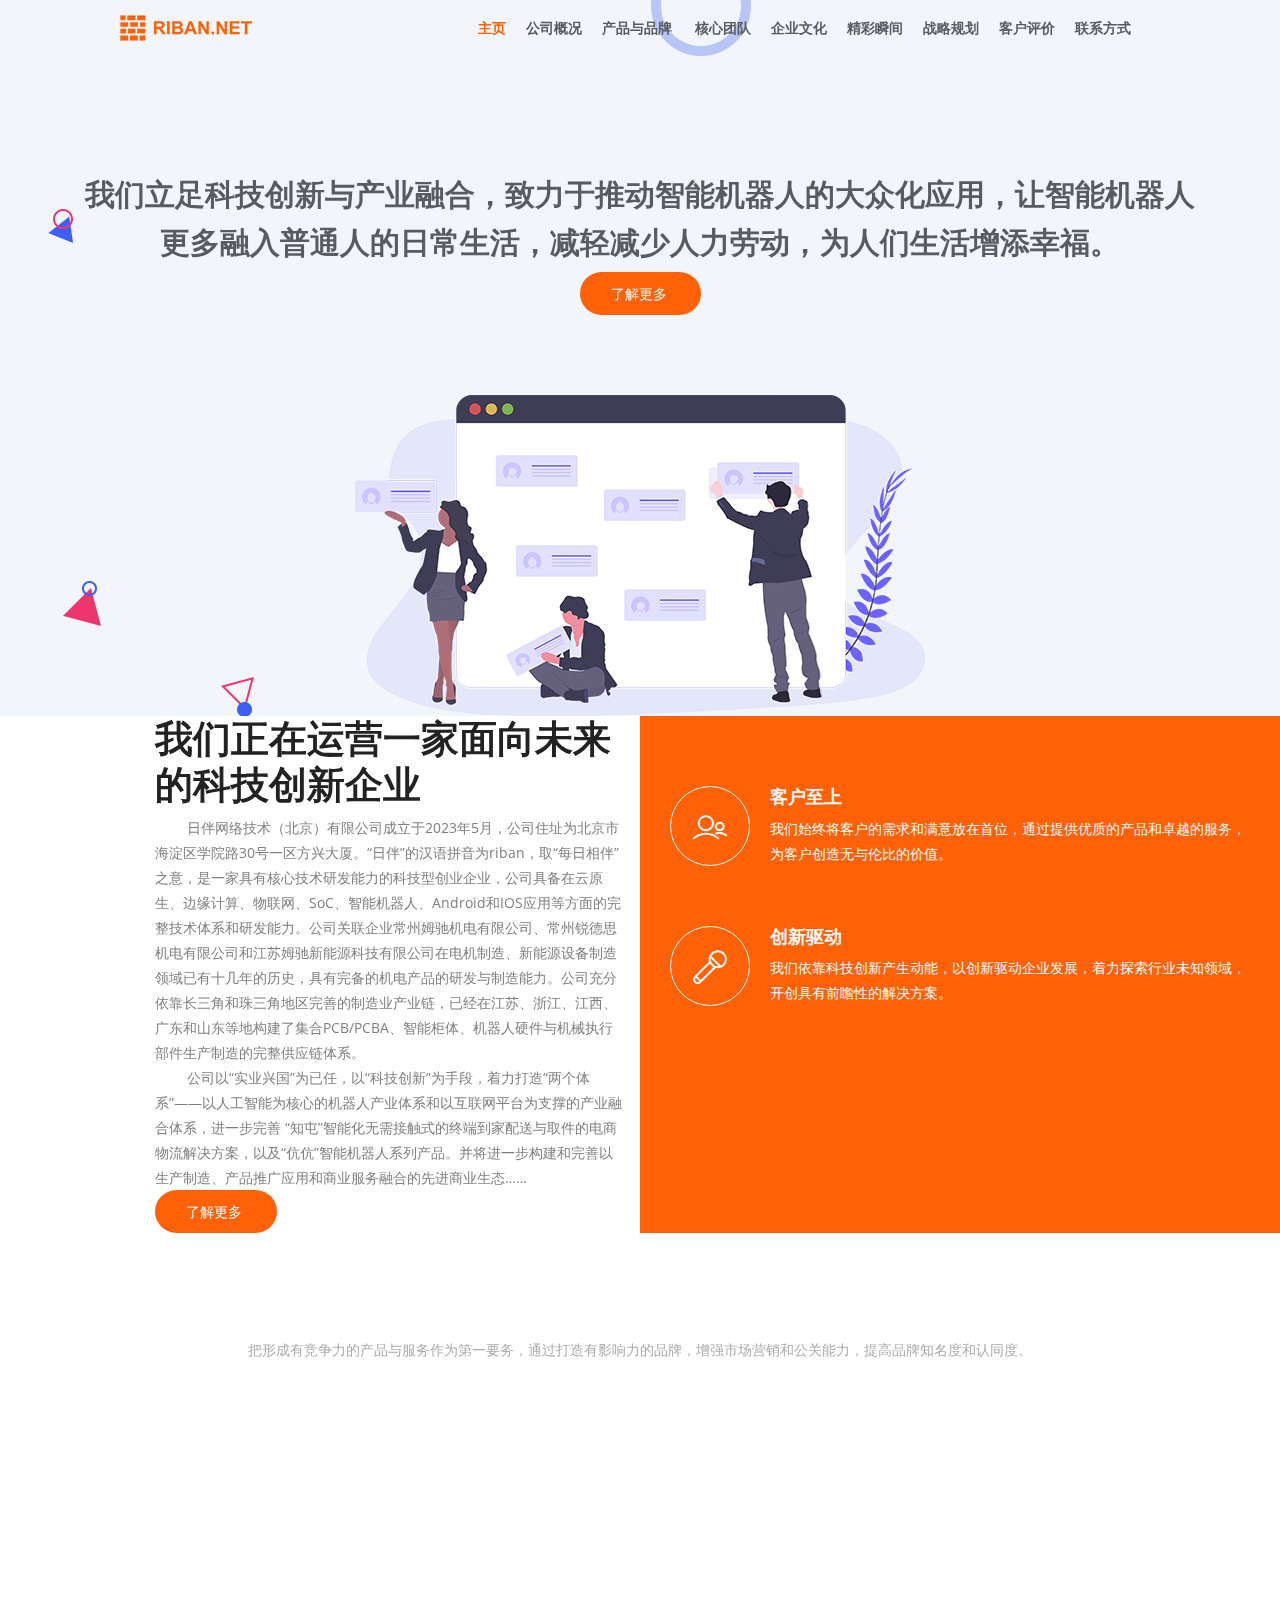
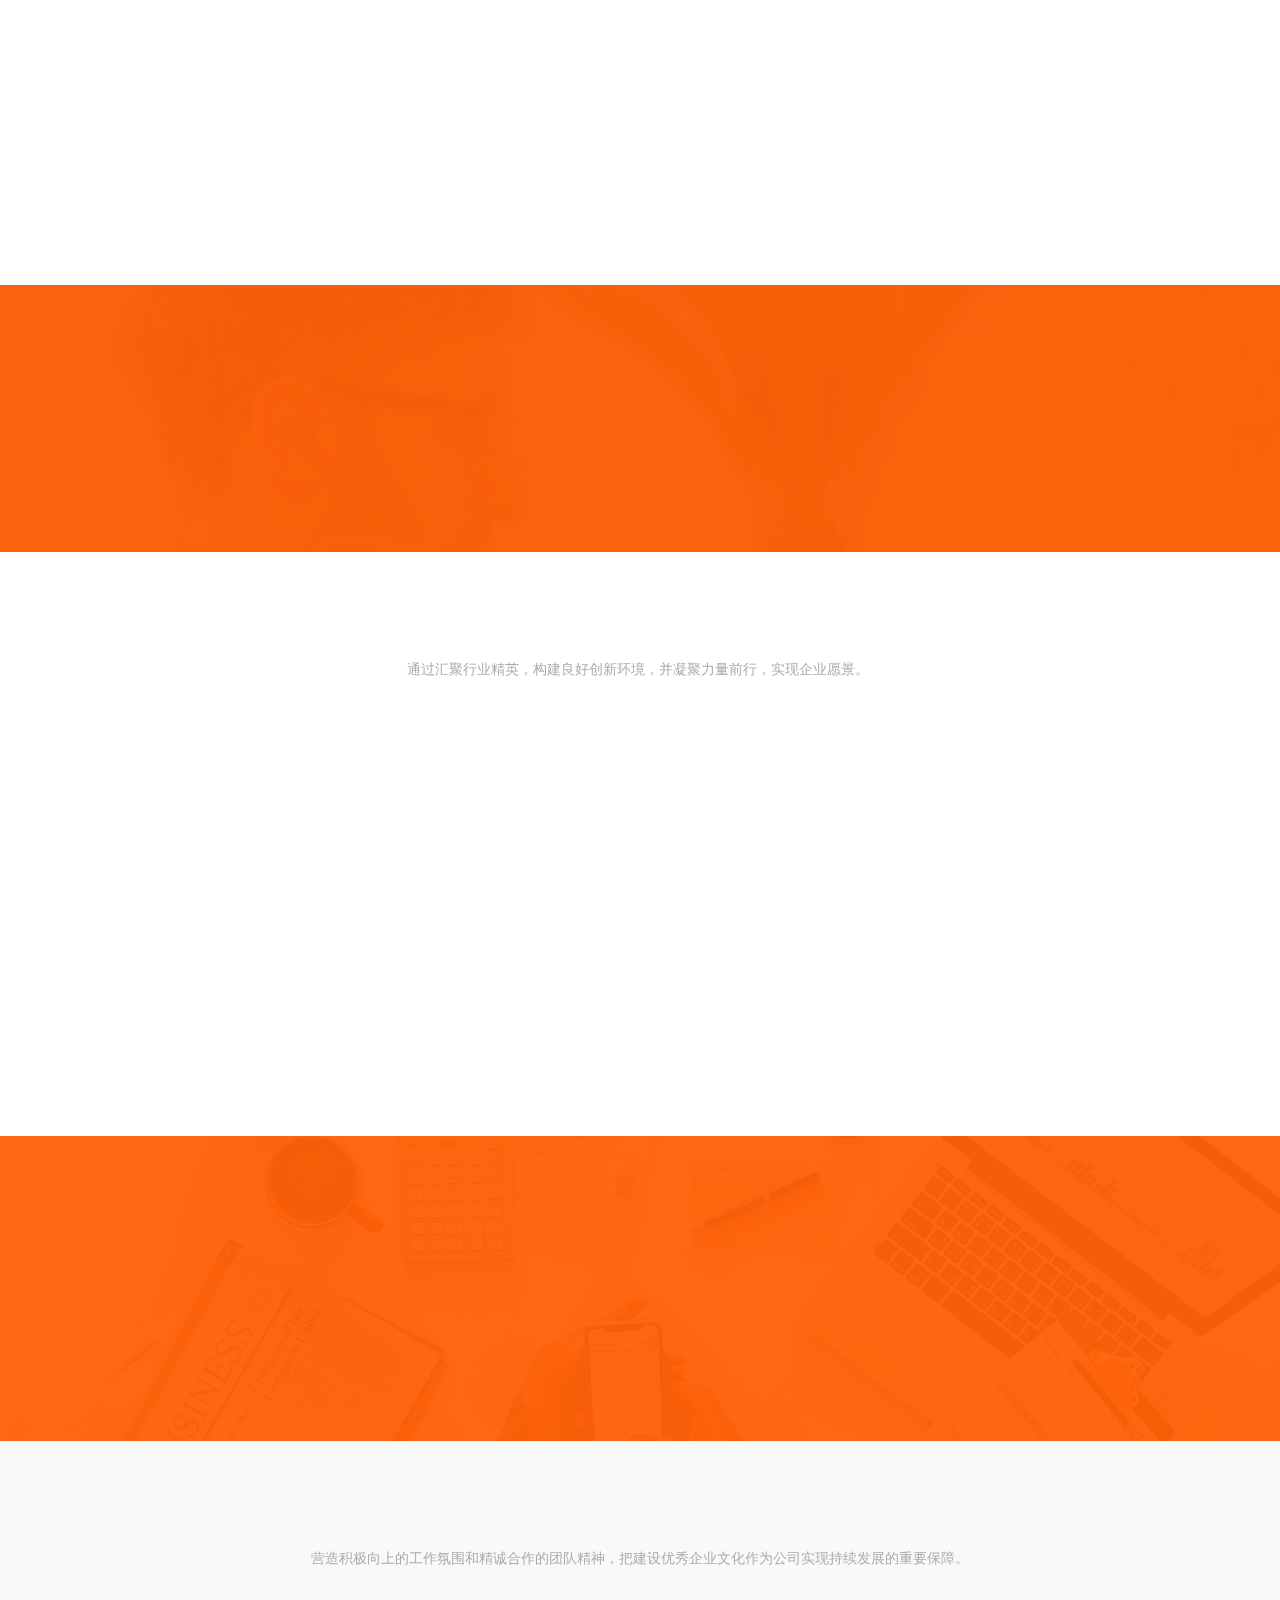
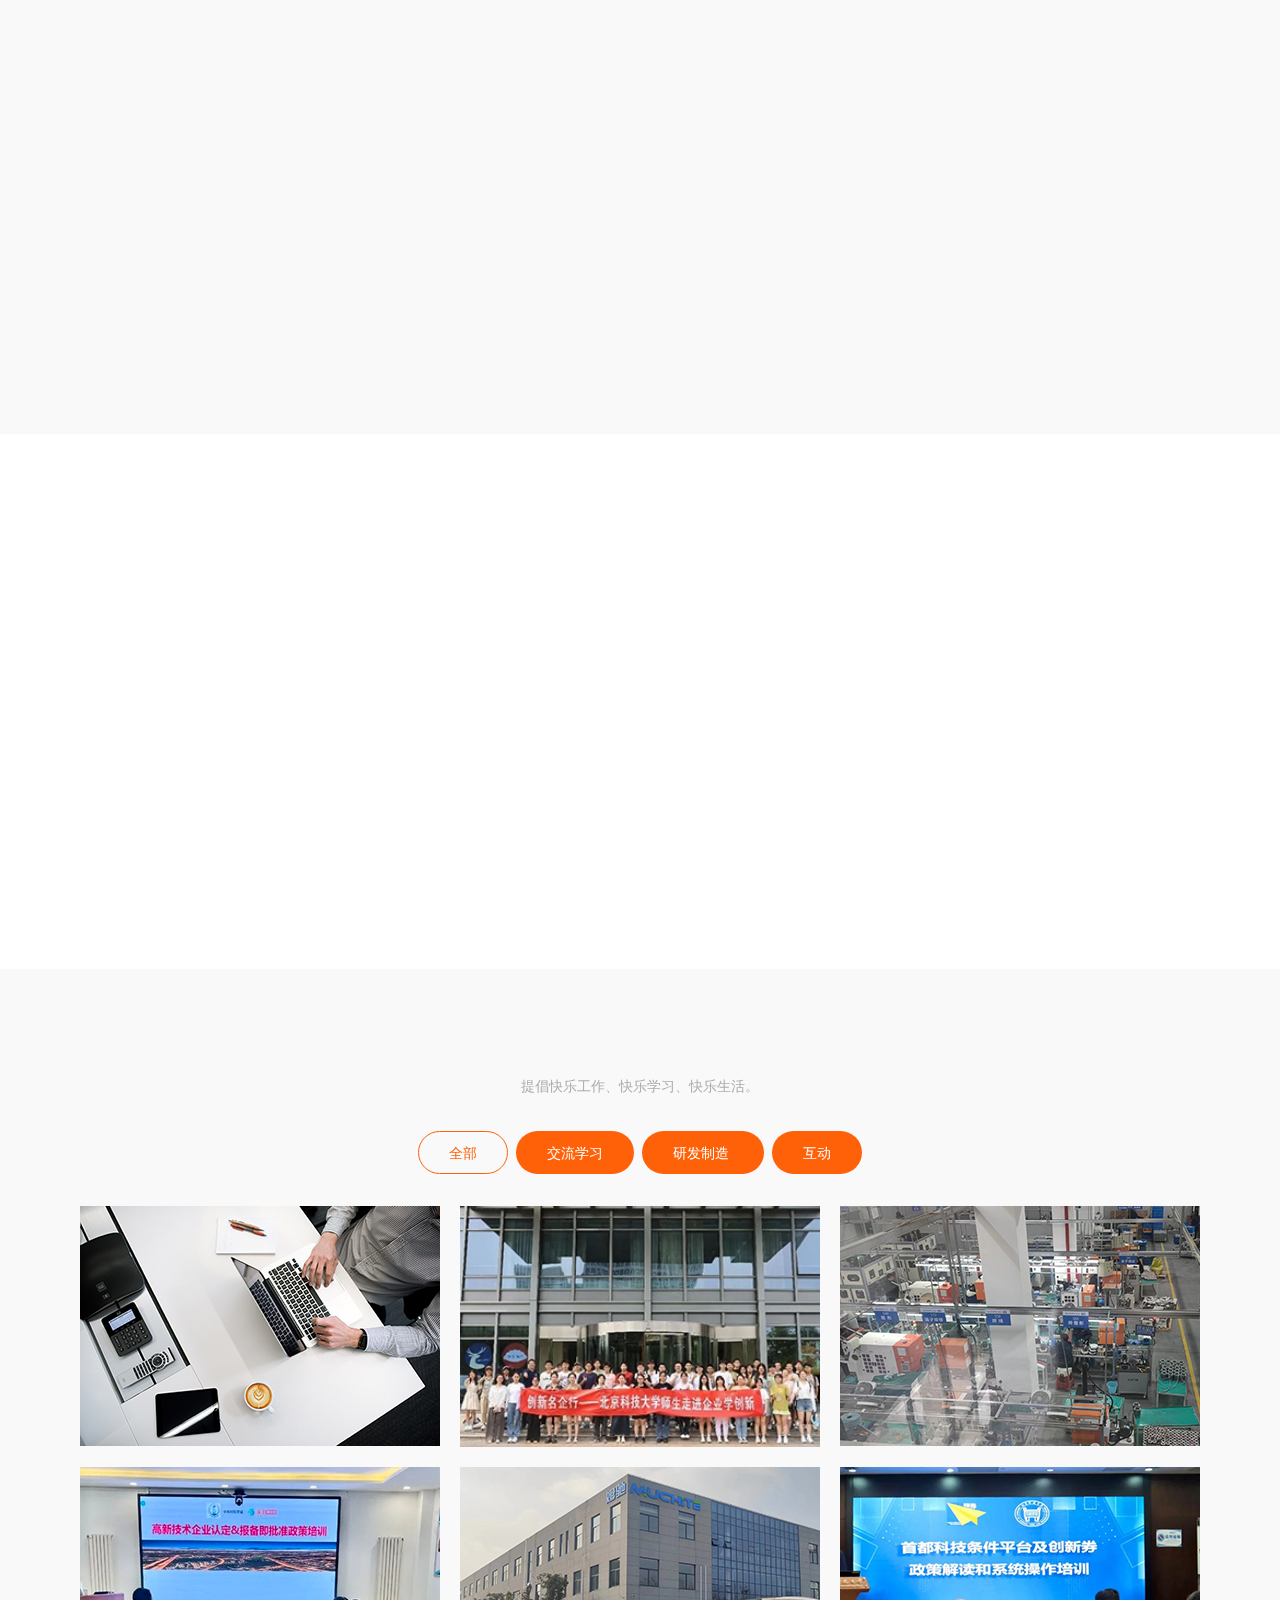
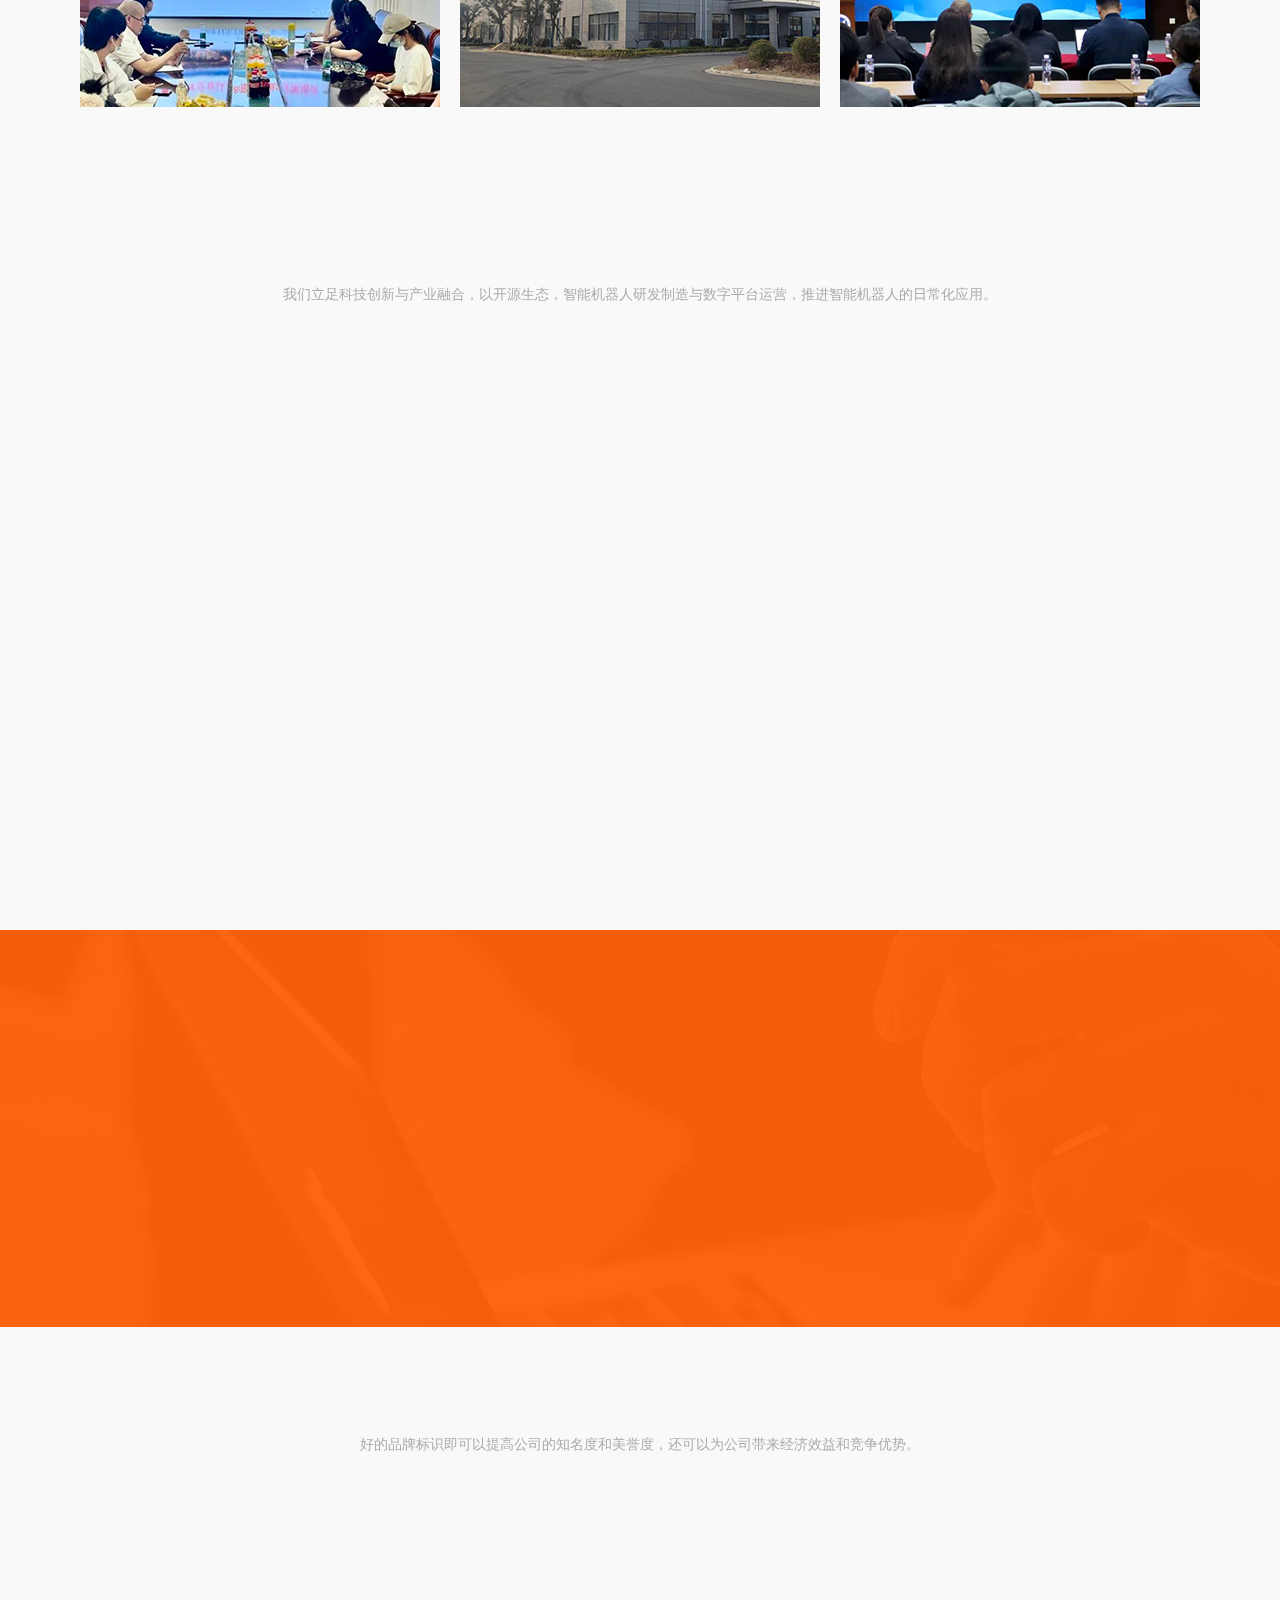
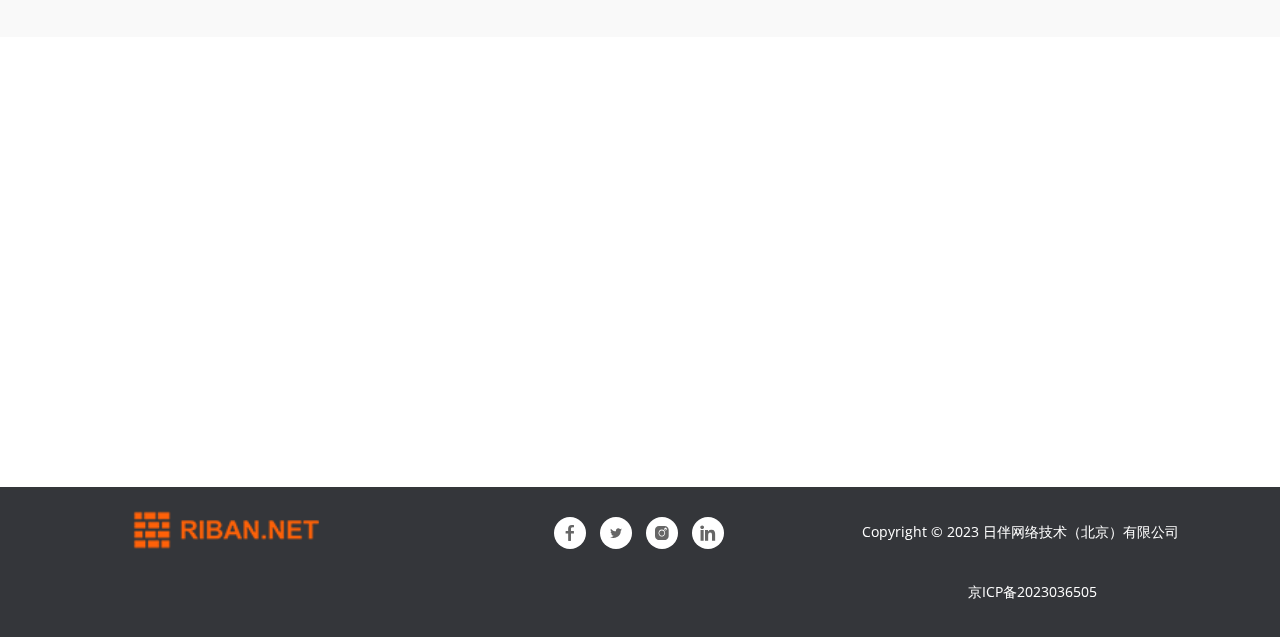
==== commit 41d86abb: "这是第11次提交" ====
--- a/index.html
+++ b/index.html
@@ -126,7 +126,7 @@
             <div class="text-wrapper">
               <div>
                 <h2 class="title-hl wow fadeInLeft" data-wow-delay="0.3s">我们正在运营一家面向未来的科技创新企业</h2>
-                <a style="color:gray" href="riban_net.html">&nbsp;&nbsp;&nbsp;&nbsp;&nbsp;&nbsp;&nbsp;&nbsp;日伴网络技术（北京）有限公司成立于2023年5月，公司住址为北京市海淀区学院路30号一区方兴大厦。“日伴”的汉语拼音为riban，取“每日相伴”之意，是一家具有核心技术研发能力的科技型创业企业，公司具备在云原生、边缘计算、物联网、SoC、智能机器人、Android和IOS应用等方面的完整技术体系和研发能力。公司关联企业常州姆驰机电有限公司、常州锐德思机电有限公司和江苏姆驰新能源科技有限公司在电机制造、新能源设备制造领域已有十几年的历史，具备完备的机电产品的研发与制造能力。公司充分依靠长三角和珠三角地区完善的制造业产业链，已经在江苏、浙江、江西、广东和山东等地构建了集合PCB/PCBA、智能柜体、机器人硬件与机械执行部件生产制造的完整供应链体系。</br>&nbsp;&nbsp;&nbsp;&nbsp;&nbsp;&nbsp;&nbsp;&nbsp;公司以“实业兴国”为已任，以“科技创新”为手段，着力打造“两个体系”——以人工智能为核心的机器人产业体系和以互联网平台为支撑的产业融合体系，进一步完善 “知屯”智能化无需接触式的终端到家配送与取件的电商物流解决方案，以及“伉伉”智能机器人系列产品。并将进一步构建和完善以生产制造、产品推广应用和商业服务融合的先进商业生态……</a><br>
+                <a style="color:gray" href="riban_net.html">&nbsp;&nbsp;&nbsp;&nbsp;&nbsp;&nbsp;&nbsp;&nbsp;日伴网络技术（北京）有限公司成立于2023年5月，公司住址为北京市海淀区学院路30号一区方兴大厦。“日伴”的汉语拼音为riban，取“每日相伴”之意，是一家具有核心技术研发能力的科技型创业企业，公司具备在云原生、边缘计算、物联网、SoC、智能机器人、Android和IOS应用等方面的完整技术体系和研发能力。公司关联企业常州姆驰机电有限公司、常州锐德思机电有限公司和江苏姆驰新能源科技有限公司在电机制造、新能源设备制造领域已有十几年的历史，具有完备的机电产品的研发与制造能力。公司充分依靠长三角和珠三角地区完善的制造业产业链，已经在江苏、浙江、江西、广东和山东等地构建了集合PCB/PCBA、智能柜体、机器人硬件与机械执行部件生产制造的完整供应链体系。</br>&nbsp;&nbsp;&nbsp;&nbsp;&nbsp;&nbsp;&nbsp;&nbsp;公司以“实业兴国”为已任，以“科技创新”为手段，着力打造“两个体系”——以人工智能为核心的机器人产业体系和以互联网平台为支撑的产业融合体系，进一步完善 “知屯”智能化无需接触式的终端到家配送与取件的电商物流解决方案，以及“伉伉”智能机器人系列产品。并将进一步构建和完善以生产制造、产品推广应用和商业服务融合的先进商业生态……</a><br>
               <a href="./riban_net.html" class="btn btn-common">了解更多&nbsp;</a>
               </div>
             </div>
